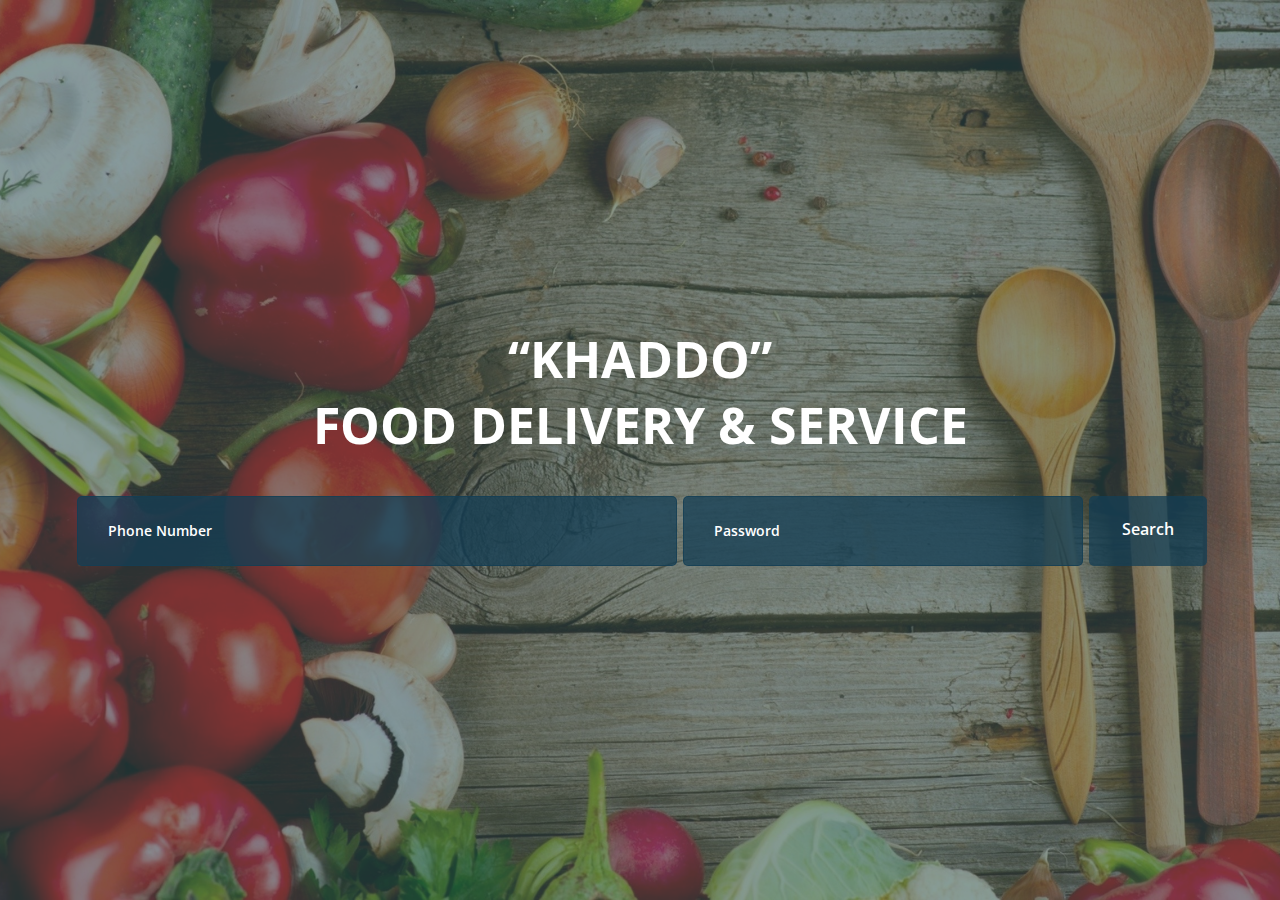
==== index.html @ 14dc31fe "first push for khaiam" ====
<!doctype html>
<html class="no-js" lang="zxx">
<head>
	<meta charset="utf-8">
	<meta http-equiv="x-ua-compatible" content="ie=edge">
	<title>KHAIAM || Food Delivery Html5 Template</title>
	<meta name="description" content="">
	<meta name="viewport" content="width=device-width, initial-scale=1">

	<!-- Favicons -->
	<link rel="shortcut icon" href="images/favicon.png">
	<link rel="apple-touch-icon" href="images/favicon.png">

	<!-- Stylesheets -->
	<link rel="stylesheet" href="css/bootstrap.min.css">
	<link rel="stylesheet" href="css/plugins.css">
	<link rel="stylesheet" href="style.css">

	<!-- Cusom css -->
 <link rel="stylesheet" href="css/custom.css">

 <!-- Modernizer js -->
 <script src="js/vendor/modernizr-3.5.0.min.js"></script>
</head>
<body>
	<!--[if lte IE 9]>
		<p class="browserupgrade">You are using an <strong>outdated</strong> browser. Please <a href="https://browsehappy.com/">upgrade your browser</a> to improve your experience and security.</p>
	<![endif]-->

	<!-- Add your site or application content here -->
	
	<!-- <div class="fakeloader"></div> -->

	<!-- Main wrapper -->
	<div class="wrapper" id="wrapper">
        <!-- Start Slider Area -->
        <div class="slider__area slider--one">
            <div class="slider__activation--1">
                <!-- Start Single Slide -->
                <div class="slide fullscreen bg-image--1">
                    <div class="container">
                        <div class="row">
                            <div class="col-lg-12 col-md-12 col-sm-12">
                                <div class="slider__content">
                                    <div class="slider__inner">
                                        <h2>“Khaddo”</h2>
                                        <h1>food delivery & service</h1>
                                        <div class="slider__input">
                                            <input type="text" placeholder="Phone Number">
                                            <input class="res__search" type="password" placeholder="Password">
                                            <div class="src__btn">
                                                <a href="menu-list.html">Search</a>
                                            </div>
                                        </div>
                                    </div>
                                </div>
                            </div>
                        </div>
                    </div>
                </div>
                <!-- End Single Slide -->
            </div>
        </div>
        <!-- End Slider Area -->

    </div><!-- //Main wrapper -->

    <!-- JS Files -->
    <script src="js/vendor/jquery-3.2.1.min.js"></script>
    <script src="js/popper.min.js"></script>
    <script src="js/bootstrap.min.js"></script>
    <script src="js/plugins.js"></script>
    <script src="js/active.js"></script>
    <script src="js/app.js"></script>
</body>
</html>
---- css/plugins.css ----
/*********************************************************************************

	Template Name: Template full name  
	Template URI: https://themeforest.net/user/
	Description: Template description
	Author: author name
	Author URI: author uri
	Version: 1.0

	Note: This is plugins css. All plugins css files import here.

**********************************************************************************/

@import url(plugins/font-awesome.min.css);
@import url(plugins/slick.min.css);
@import url(plugins/fakeloader.css);
@import url(plugins/pe-icon-7-stroke.css);
@import url(plugins/material-design-iconic-font.min.css);
@import url(plugins/animation.css);
@import url(plugins/jquery.yu2fvl.css);
@import url(plugins/owl.carousel.min.css);
@import url(plugins/owl.theme.default.min.css);
@import url(plugins/lightbox.css);
@import url(plugins/jquery-ui.min.css);
@import url(plugins/mainmenu.css);
---- style.css ----
/*********************************************************************************

	Template Name: Template full name  
	Template URI: https://themeforest.net/user/
	Description: Template description
	Author: author name
	Author URI: author uri
	Version: 1.0

	Note: This is style css.

**********************************************************************************/
/*==============================
	CSS INDEX
===============================

	Reset
	Typography
	Helper Class
	Section Title
	Button
	Header Area
	Navigation Area
	Banner Area
	Footer Area
	Slider Area
	Service Area
	Product Area
	Testimonial Area
	Blog Area
	About Area
	Pizza Area
	Counterup Area
	Feature Area
	Team Area
	Contact Area
	Breadcamp Area
	Menu Grid Area
	Pagination Area
	Menu List
	Blog Masonary
	About Us
	Accordion Area
	Sidebar Area
	Blog Grid
	Blog Details
	Cart
	Menu Details
	Login
	CartBox
	Checkbox
	Responsive


================================*/
/*=========================================
	font-family: 'Open Sans', sans-serif;
	
	font-family: 'Alegreya', serif;
=======================================*/
/*Font Family*/
@import url("https://fonts.googleapis.com/css?family=Open+Sans:300,300i,400,400i,600,600i,700,800");
@import url("https://fonts.googleapis.com/css?family=Alegreya:400,400i,500,500i,600,700i,700,900");
/*Basic styles*/
/*======= Reset =======*/
* {
  -webkit-box-sizing: border-box;
  -moz-box-sizing: border-box;
  box-sizing: border-box; }

article,
aside,
details,
figcaption,
figure,
footer,
header,
nav,
section,
summary {
  display: block; }

audio,
canvas,
video {
  display: inline-block; }

audio:not([controls]) {
  display: none;
  height: 0; }

[hidden] {
  display: none; }

html {
  font-size: 100%;
  overflow-y: scroll;
  -webkit-text-size-adjust: 100%;
  -ms-text-size-adjust: 100%; }

html,
button,
input,
select,
textarea {
  font-family: 'Open Sans', sans-serif; }

body {
  color: #141412;
  line-height: 1.5;
  margin: 0; }

a {
  color: #444444;
  text-decoration: none; }

a:focus {
  outline: thin dotted; }

a:active,
a:hover {
  color: #ac0404;
  outline: 0; }

a:hover {
  text-decoration: underline; }

h1,
h2,
h3,
h4,
h5,
h6 {
  clear: both;
  font-family: "Alegreya", serif;
  line-height: 1.3; }

h1 {
  font-size: 48px;
  margin: 33px 0; }

h2 {
  font-size: 30px;
  margin: 25px 0; }

h3 {
  font-size: 22px;
  margin: 22px 0; }

h4 {
  font-size: 20px;
  margin: 25px 0; }

h5 {
  font-size: 18px;
  margin: 30px 0; }

h6 {
  font-size: 16px;
  margin: 36px 0; }

address {
  font-style: italic;
  margin: 0 0 24px; }

abbr[title] {
  border-bottom: 1px dotted; }

b,
strong {
  font-weight: bold; }

dfn {
  font-style: italic; }

mark {
  background: #153e55c4;
  color: #000; }

p {
  margin: 0 0 24px; }

code,
kbd,
pre,
samp {
  font-family: 'Open Sans', sans-serif;
  font-size: 14px;
  -webkit-hyphens: none;
  -moz-hyphens: none;
  -ms-hyphens: none;
  hyphens: none; }

pre {
  background: #f5f5f5;
  color: #666;
  font-family: monospace;
  font-size: 14px;
  margin: 20px 0;
  overflow: auto;
  padding: 20px;
  white-space: pre;
  white-space: pre-wrap;
  word-wrap: break-word; }

blockquote,
q {
  -webkit-hyphens: none;
  -moz-hyphens: none;
  -ms-hyphens: none;
  hyphens: none;
  quotes: none; }

blockquote:before,
blockquote:after,
q:before,
q:after {
  content: "";
  content: none; }

blockquote {
  font-size: 18px;
  font-style: italic;
  font-weight: 300;
  margin: 24px 40px; }

blockquote blockquote {
  margin-right: 0; }

blockquote cite,
blockquote small {
  font-size: 14px;
  font-weight: normal;
  text-transform: uppercase; }

blockquote em,
blockquote i {
  font-style: normal;
  font-weight: 300; }

blockquote strong,
blockquote b {
  font-weight: 400; }

small {
  font-size: smaller; }

sub,
sup {
  font-size: 75%;
  line-height: 0;
  position: relative;
  vertical-align: baseline; }

sup {
  top: -0.5em; }

sub {
  bottom: -0.25em; }

dl {
  margin: 0 20px; }

dt {
  font-weight: bold; }

dd {
  margin: 0 0 20px; }

ul {
  list-style: none;
  padding: 0; }

nav ul,
nav ol {
  list-style: none;
  list-style-image: none; }

li > ul,
li > ol {
  margin: 0; }

img {
  -ms-interpolation-mode: bicubic;
  border: 0;
  vertical-align: middle; }

svg:not(:root) {
  overflow: hidden; }

figure {
  margin: 0; }

form {
  margin: 0; }

fieldset {
  border: 1px solid #c0c0c0;
  margin: 0 2px;
  min-width: inherit;
  padding: 0.35em 0.625em 0.75em; }

legend {
  border: 0;
  padding: 0;
  white-space: normal; }

button,
input,
select,
textarea {
  font-size: 100%;
  margin: 0;
  max-width: 100%;
  vertical-align: baseline; }

button,
input {
  line-height: normal; }

button,
html input[type="button"],
input[type="reset"],
input[type="submit"] {
  -webkit-appearance: button;
  cursor: pointer; }

button[disabled],
input[disabled] {
  cursor: default; }

input[type="checkbox"],
input[type="radio"] {
  padding: 0; }

input[type="search"] {
  -webkit-appearance: textfield;
  padding-right: 2px;
  /* Don't cut off the webkit search cancel button */
  width: 270px; }

input[type="search"]::-webkit-search-decoration {
  -webkit-appearance: none; }

button::-moz-focus-inner,
input::-moz-focus-inner {
  border: 0;
  padding: 0; }

textarea {
  overflow: auto;
  vertical-align: top; }

table {
  border-bottom: 1px solid #ededed;
  border-collapse: collapse;
  border-spacing: 0;
  font-size: 14px;
  line-height: 2;
  margin: 0 0 20px;
  width: 100%; }

caption,
th,
td {
  font-weight: normal;
  text-align: left; }

caption {
  font-size: 16px;
  margin: 20px 0; }

th {
  font-weight: bold;
  text-transform: uppercase; }

td {
  border-top: 1px solid #ededed;
  padding: 6px 10px 6px 0; }

del {
  color: #333; }

ins {
  background: #fff9c0;
  text-decoration: none; }

hr {
  background-size: 4px 4px;
  border: 0;
  height: 1px;
  margin: 0 0 24px; }

*::-moz-selection {
  background: #153e55c4;
  color: #fff;
  text-shadow: none; }

::-moz-selection {
  background: #153e55c4;
  color: #fff;
  text-shadow: none; }

::selection {
  background: #153e55c4;
  color: #fff;
  text-shadow: none; }

/*======= Typography =======*/
html {
  overflow-x: hidden; }

body {
  overflow-x: hidden;
  font-size: 14px;
  line-height: 24px;
  -webkit-font-smoothing: antialiased;
  -moz-osx-font-smoothing: grayscale;
  font-family: "Open Sans", sans-serif;
  color: #959595;
  font-weight: 400; }

::-webkit-input-placeholder {
  color: #959595; }

:-moz-placeholder {
  color: #959595;
  opacity: 1; }

:-ms-input-placeholder {
  color: #959595;
  opacity: 1; }

h1, h2, h3, h4, h5, h6, .h1, .h2, .h3, .h4, .h5, .h6, address, p, pre, blockquote, dl, dd, menu, ol, ul, table, caption, hr {
  margin: 0; }

h1, h2, h3, h4, h5, h6, .h1, .h2, .h3, .h4, .h5, .h6 {
  font-family: "Alegreya", serif;
  line-height: 1.3; }

p {
  font-family: "Open Sans", sans-serif;
  font-size: 16px;
  line-height: 24px; }

h1,
.h1 {
  font-size: 48px; }

h2,
.h2 {
  font-size: 30px; }

h3,
.h3 {
  font-size: 22px; }

h4,
.h4 {
  font-size: 20px; }

h5,
.h5 {
  font-size: 18px; }

h6,
.h6 {
  font-size: 16px; }

@media only screen and (min-width: 768px) and (max-width: 991px) {
  h1,
  .h1 {
    font-size: 36px; }

  h2,
  .h2 {
    font-size: 26px; }

  h3,
  .h3 {
    font-size: 20px; } }
@media only screen and (max-width: 767px) {
  h1,
  .h1 {
    font-size: 32px; }

  h2,
  .h2 {
    font-size: 24px; }

  h3,
  .h3 {
    font-size: 18px; } }
h1, .h1, h2, .h2 {
  font-weight: 700; }

h3, .h3, h4, .h4 {
  font-weight: 600; }

h5, .h5, h6, .h6 {
  font-weight: 500; }

a {
  -webkit-transition: all 0.3s ease-in-out 0s;
  -moz-transition: all 0.3s ease-in-out 0s;
  -ms-transition: all 0.3s ease-in-out 0s;
  -o-transition: all 0.3s ease-in-out 0s;
  transition: all 0.3s ease-in-out 0s; }

a:hover,
a:focus,
a:active {
  text-decoration: none;
  outline: none;
  color: #153e55c4; }

/*======= Helper Class =======*/
.hidden {
  display: none; }

.poss--relative {
  position: relative; }

.visuallyhidden {
  border: 0;
  clip: rect(0 0 0 0);
  height: 1px;
  margin: -1px;
  overflow: hidden;
  padding: 0;
  position: absolute;
  width: 1px; }

.visuallyhidden.focusable:active,
.visuallyhidden.focusable:focus {
  clip: auto;
  height: auto;
  margin: 0;
  overflow: visible;
  position: static;
  width: auto; }

.invisible {
  visibility: hidden; }

.clearfix:before,
.clearfix:after {
  content: " ";
  /* 1 */
  display: table;
  /* 2 */ }

.clearfix:after {
  clear: both; }

a#scrollUp {
  background: #ffffff;
  color: #303030;
  bottom: 40px;
  right: 40px;
  border-radius: 100px;
  height: 45px;
  width: 45px;
  font-size: 25px;
  text-align: center;
  padding: 9px 0;
  box-shadow: 0 0 15px 0px rgba(50, 50, 50, 0.2); }
  a#scrollUp:hover {
    background: #153e55c4;
    color: #fff; }

.color--theme {
  color: #153e55c4; }

.color--light {
  color: #999999; }

.color--dark {
  color: #333333; }

.color--black {
  color: #000000; }

.color--white {
  color: #ffffff; }

.bg--theme {
  background: #20202034; }

.bg--light {
  background: #999999; }

.bg--dark {
  background: #333333; }

.bg--black {
  background: #000000; }

.bg--white {
  background: #ffffff; }

.bg__cat--1 {
  background: #222222; }

.bg__cat--2 {
  background: #212121; }

.bg__cat--3 {
  background: #f9f9f9; }

.bg__cat--4 {
  background: #fafafa; }

.bg__cat--5 {
  background: #ffcb01; }

.bg__cat--6 {
  background: #282c35; }

.bg__cat--7 {
  background: #ededed; }

.bg-image--1 {
  background-image: url(images/bg/1.jpg);
  background-repeat: no-repeat;
  background-size: cover;
  background-position: center center; 
  box-shadow:inset 0 0 0 2000px rgba(51, 85, 85, 0.59);
}

.bg-image--2 {
  background-image: url(images/bg/2.jpg);
  background-repeat: no-repeat;
  background-size: cover;
  background-position: center center; }

.bg-image--3 {
  background-image: url(images/bg/3.jpg);
  background-repeat: no-repeat;
  background-size: cover;
  background-position: center center; }

.bg-image--4 {
  background-image: url(images/bg/4.jpg);
  background-repeat: no-repeat;
  background-size: cover;
  background-position: center center; }

.bg-image--5 {
  background-image: url(images/bg/5.jpg);
  background-repeat: no-repeat;
  background-size: cover;
  background-position: center center; }

.bg-image--6 {
  background-image: url(images/bg/6.jpg);
  background-repeat: no-repeat;
  background-size: cover;
  background-position: center center; }

.bg-image--7 {
  background-image: url(images/bg/7.jpg);
  background-repeat: no-repeat;
  background-size: cover;
  background-position: center center; }

.bg-image--8 {
  background-image: url(images/bg/8.jpg);
  background-repeat: no-repeat;
  background-size: cover;
  background-position: center center; }

.bg-image--9 {
  background-image: url(images/bg/9.jpg);
  background-repeat: no-repeat;
  background-size: cover;
  background-position: center center; }

.bg-image--10 {
  background-image: url(images/bg/10.jpg);
  background-repeat: no-repeat;
  background-size: cover;
  background-position: center center; }

.bg-image--11 {
  background-image: url(images/bg/11.jpg);
  background-repeat: no-repeat;
  background-size: cover;
  background-position: center center; }

.bg-image--12 {
  background-image: url(images/bg/12.jpg);
  background-repeat: no-repeat;
  background-size: cover;
  background-position: center center; }

.bg-image--13 {
  background-image: url(images/bg/13.jpg);
  background-repeat: no-repeat;
  background-size: cover;
  background-position: center center; }

.bg-image--14 {
  background-image: url(images/bg/14.jpg);
  background-repeat: no-repeat;
  background-size: cover;
  background-position: center center; }

.bg-image--15 {
  background-image: url(images/bg/15.jpg);
  background-repeat: no-repeat;
  background-size: cover;
  background-position: center center; }

.bg-image--16 {
  background-image: url(images/bg/16.jpg);
  background-repeat: no-repeat;
  background-size: cover;
  background-position: center center; }

.bg-image--17 {
  background-image: url(images/bg/17.jpg);
  background-repeat: no-repeat;
  background-size: cover;
  background-position: center center; }

.bg-image--18 {
  background-image: url(images/bg/18.jpg);
  background-repeat: no-repeat;
  background-size: cover;
  background-position: center center; }

.bg-image--19 {
  background-image: url(images/bg/19.jpg);
  background-repeat: no-repeat;
  background-size: cover;
  background-position: center center; }

.bg-image--20 {
  background-image: url(images/bg/20.jpg);
  background-repeat: no-repeat;
  background-size: cover;
  background-position: center center; }

.bg-image--21 {
  background-image: url(images/bg/21.jpg);
  background-repeat: no-repeat;
  background-size: cover;
  background-position: center center; }

.bg-image--22 {
  background-image: url(images/bg/22.jpg);
  background-repeat: no-repeat;
  background-size: cover;
  background-position: center center; }

.bg-image--23 {
  background-image: url(images/bg/23.jpg);
  background-repeat: no-repeat;
  background-size: cover;
  background-position: center center; }

.bg-image--24 {
  background-image: url(images/bg/24.jpg);
  background-repeat: no-repeat;
  background-size: cover;
  background-position: center center; }

.bg-image--25 {
  background-image: url(images/bg/25.jpg);
  background-repeat: no-repeat;
  background-size: cover;
  background-position: center center; }

.bg-image--26 {
  background-image: url(images/bg/26.jpg);
  background-repeat: no-repeat;
  background-size: cover;
  background-position: center center; }

.bg-image--27 {
  background-image: url(images/bg/27.jpg);
  background-repeat: no-repeat;
  background-size: cover;
  background-position: center center; }

.bg-image--28 {
  background-image: url(images/bg/28.jpg);
  background-repeat: no-repeat;
  background-size: cover;
  background-position: center center; }

.bg-image--29 {
  background-image: url(images/bg/29.jpg);
  background-repeat: no-repeat;
  background-size: cover;
  background-position: center center; }

.bg-image--30 {
  background-image: url(images/bg/30.jpg);
  background-repeat: no-repeat;
  background-size: cover;
  background-position: center center; }

/*Separator*/
/*Margin*/
.mt--30 {
  margin-top: 30px; }

.mt--40 {
  margin-top: 40px; }

.mt--50 {
  margin-top: 50px; }

.mt--60 {
  margin-top: 60px; }

.mt--70 {
  margin-top: 70px; }

.mt--80 {
  margin-top: 80px; }

.mt--90 {
  margin-top: 90px; }

.mt--100 {
  margin-top: 100px; }

/*Padding Ptb*/
.ptb--50 {
  padding: 50px 0; }

.ptb--60 {
  padding: 60px 0; }

.ptb--70 {
  padding: 70px 0; }

.ptb--80 {
  padding: 80px 0; }

.ptb--90 {
  padding: 90px 0; }

.ptb--100 {
  padding: 100px 0; }

.ptb--110 {
  padding: 110px 0; }

.ptb--120 {
  padding: 120px 0; }

.ptb--130 {
  padding: 130px 0; }

.ptb--140 {
  padding: 140px 0; }

.ptb--150 {
  padding: 150px 0; }

.ptb--160 {
  padding: 160px 0; }

.ptb--170 {
  padding: 170px 0; }

/*Padding Pb*/
.pb--50 {
  padding-bottom: 50px; }

.pb--60 {
  padding-bottom: 60px; }

.pb--70 {
  padding-bottom: 70px; }

.pb--80 {
  padding-bottom: 80px; }

.pb--90 {
  padding-bottom: 90px; }

.pb--100 {
  padding-bottom: 100px; }

.pb--110 {
  padding-bottom: 110px; }

.pb--120 {
  padding-bottom: 120px; }

.pb--130 {
  padding-bottom: 130px; }

/*Padding P7*/
.pt--50 {
  padding-top: 50px; }

.pt--60 {
  padding-top: 60px; }

.pt--70 {
  padding-top: 70px; }

.pt--80 {
  padding-top: 80px; }

.pt--90 {
  padding-top: 90px; }

.pt--100 {
  padding-top: 100px; }

.pt--110 {
  padding-top: 110px; }

.pt--120 {
  padding-top: 120px; }

.pt--130 {
  padding-top: 130px; }

.pt--140 {
  padding-top: 140px; }

.pt--150 {
  padding-top: 150px; }

.pt--160 {
  padding-top: 160px; }

.pt--170 {
  padding-top: 170px; }

.pt--180 {
  padding-top: 180px; }

.pt--190 {
  padding-top: 190px; }

.pt--200 {
  padding-top: 200px; }

.pt--210 {
  padding-top: 210px; }

.pt--220 {
  padding-top: 220px; }

.pt--230 {
  padding-top: 230px; }

.pt--240 {
  padding-top: 240px; }

.pt--250 {
  padding-top: 250px; }

.pt--260 {
  padding-top: 260px; }

.pt--270 {
  padding-top: 270px; }

.pt--280 {
  padding-top: 280px; }

.pt--290 {
  padding-top: 290px; }

.pt--300 {
  padding-top: 300px; }

.pt--310 {
  padding-top: 310px; }

.pt--320 {
  padding-top: 320px; }

.pt--330 {
  padding-top: 330px; }

.pt--340 {
  padding-top: 340px; }

.pt--350 {
  padding-top: 350px; }

.pt--360 {
  padding-top: 360px; }

.pt--370 {
  padding-top: 370px; }

.pt--380 {
  padding-top: 380px; }

.pt--390 {
  padding-top: 390px; }

.pt--400 {
  padding-top: 400px; }

.pt--410 {
  padding-top: 410px; }

.pt--420 {
  padding-top: 420px; }

.pt--430 {
  padding-top: 430px; }

.pt--440 {
  padding-top: 440px; }

.pt--450 {
  padding-top: 450px; }

.pt--460 {
  padding-top: 460px; }

.pt--470 {
  padding-top: 470px; }

.pt--480 {
  padding-top: 480px; }

.pt--490 {
  padding-top: 490px; }

.pt--500 {
  padding-top: 500px; }

.pt--510 {
  padding-top: 510px; }

.pt--520 {
  padding-top: 520px; }

.pt--530 {
  padding-top: 530px; }

.pt--540 {
  padding-top: 540px; }

.pt--550 {
  padding-top: 550px; }

.pt--560 {
  padding-top: 560px; }

.pt--570 {
  padding-top: 570px; }

.pt--580 {
  padding-top: 580px; }

.pt--590 {
  padding-top: 590px; }

.pt--600 {
  padding-top: 600px; }

.pt--610 {
  padding-top: 610px; }

.pt--620 {
  padding-top: 620px; }

.pt--630 {
  padding-top: 630px; }

.pt--640 {
  padding-top: 640px; }

.pt--650 {
  padding-top: 650px; }

.pt--660 {
  padding-top: 660px; }

.pt--670 {
  padding-top: 670px; }

.pt--680 {
  padding-top: 680px; }

.pt--690 {
  padding-top: 690px; }

.pt--700 {
  padding-top: 700px; }

.pt--710 {
  padding-top: 710px; }

.pt--720 {
  padding-top: 720px; }

.pt--730 {
  padding-top: 730px; }

.pt--740 {
  padding-top: 740px; }

.pt--750 {
  padding-top: 750px; }

.pt--760 {
  padding-top: 760px; }

.pt--770 {
  padding-top: 770px; }

.pt--780 {
  padding-top: 780px; }

.pt--790 {
  padding-top: 790px; }

.pt--800 {
  padding-top: 800px; }

.pt--810 {
  padding-top: 810px; }

.pt--820 {
  padding-top: 820px; }

.pt--830 {
  padding-top: 830px; }

.pt--840 {
  padding-top: 840px; }

.pt--850 {
  padding-top: 850px; }

.pt--860 {
  padding-top: 860px; }

.pt--870 {
  padding-top: 870px; }

.pt--880 {
  padding-top: 880px; }

.pt--890 {
  padding-top: 890px; }

.pt--900 {
  padding-top: 900px; }

.pt--910 {
  padding-top: 910px; }

.pt--920 {
  padding-top: 920px; }

.pt--930 {
  padding-top: 930px; }

.pt--940 {
  padding-top: 940px; }

.pt--950 {
  padding-top: 950px; }

.pt--960 {
  padding-top: 960px; }

.pt--970 {
  padding-top: 970px; }

.pt--980 {
  padding-top: 980px; }

.pt--990 {
  padding-top: 990px; }

.pt--1000 {
  padding-top: 1000px; }

/*Margin Bottom*/
.mb--50 {
  margin-bottom: 50px; }

.mb--60 {
  margin-bottom: 60px; }

.mb--70 {
  margin-bottom: 70px; }

.mb--80 {
  margin-bottom: 80px; }

.mb--90 {
  margin-bottom: 90px; }

.mb--100 {
  margin-bottom: 100px; }

/*Margin Bottom*/
.mt--50 {
  margin-top: 50px; }

.mt--60 {
  margin-top: 60px; }

.mt--70 {
  margin-top: 70px; }

.mt--80 {
  margin-top: 80px; }

.mt--90 {
  margin-top: 90px; }

.mt--100 {
  margin-top: 100px; }

.mt--110 {
  margin-top: 110px; }

.mt--120 {
  margin-top: 120px; }

.mt--130 {
  margin-top: 130px; }

.plr--250px {
  padding: 0 250px 0 250px; }

.ptb--250px {
  padding: 260px 0; }

.fw--900 {
  font-weight: 900; }

.fw--700 {
  font-weight: 700; }

.fw--600 {
  font-weight: 600; }

.fw--500 {
  font-weight: 500; }

.fw--400 {
  font-weight: 400; }

.fw--300 {
  font-weight: 300; }

.text--italic {
  font-style: italic; }

.text--normal {
  font-style: normal; }

.text--underline {
  font-style: underline; }

.body--font {
  font-family: "Open Sans", sans-serif; }

.heading--font {
  font-family: "Alegreya", serif; }

.fullscreen {
  min-height: 100vh;
  width: 100%; }

.w--100 {
  width: 100%; }

.w--75 {
  width: 75%; }

.w--50 {
  width: 50%; }

.w--33 {
  width: 33.33%; }

.w--25 {
  width: 25%; }

.w--10 {
  width: 10%; }

.h--100 {
  height: 100%; }

.h--75 {
  height: 75%; }

.h--50 {
  height: 50%; }

.h--25 {
  height: 25%; }

.h--33 {
  height: 33.33%; }

.h--10 {
  height: 10%; }

/* Section padding */
.section-padding--xlg {
  padding: 200px 0; }

.section-padding--lg {
  padding: 130px 0; }

.section-pt--lg {
  padding-top: 130px; }

.section-padding--md {
  padding: 120px 0; }

.section-padding--sm {
  padding: 100px 0; }

.section-padding--xs {
  padding: 80px 0; }

@media only screen and (min-width: 768px) and (max-width: 991px) {
  .section-padding--xlg {
    padding: 120px 0; }

  .section-padding--lg {
    padding: 100px 0; }

  .section-padding--md {
    padding: 85px 0; }

  .section-padding--sm {
    padding: 70px 0; }

  .section-padding--xs {
    padding: 60px 0; }

  .md--mt--40 {
    margin-top: 40px; } }
@media only screen and (max-width: 767px) {
  .section-padding--xlg {
    padding: 90px 0; }

  .section-padding--lg {
    padding: 70px 0; }

  .section-padding--md {
    padding: 60px 0; }

  .section-padding--sm {
    padding: 50px 0; }

  .section-padding--xs {
    padding: 50px 0; }

  .sm--mt--40 {
    margin-top: 40px; } }
@media only screen and (max-width: 575px) {
  .xs--mt--40 {
    margin-top: 40px; } }
/* Overlay styles */
[data-overlay], [data-black-overlay] {
  position: relative; }

[data-overlay] > div, [data-overlay] > *, [data-black-overlay] > div, [data-black-overlay] > * {
  position: relative;
  z-index: 2; }

[data-overlay]:before, [data-black-overlay]:before {
  content: "";
  position: absolute;
  left: 0;
  top: 0;
  height: 100%;
  width: 100%;
  z-index: 1; }

[data-overlay]:before {
  background-color: #153e55c4; }

[data-black-overlay]:before {
  background-color: #000000; }

[data-overlay="1"]:before, [data-black-overlay="1"]:before {
  opacity: 0.1; }

[data-overlay="2"]:before, [data-black-overlay="2"]:before {
  opacity: 0.2; }

[data-overlay="3"]:before, [data-black-overlay="3"]:before {
  opacity: 0.3; }

[data-overlay="4"]:before, [data-black-overlay="4"]:before {
  opacity: 0.4; }

[data-overlay="5"]:before, [data-black-overlay="5"]:before {
  opacity: 0.5; }

[data-overlay="6"]:before, [data-black-overlay="6"]:before {
  opacity: 0.6; }

[data-overlay="7"]:before, [data-black-overlay="7"]:before {
  opacity: 0.7; }

[data-overlay="8"]:before, [data-black-overlay="8"]:before {
  opacity: 0.8; }

[data-overlay="9"]:before, [data-black-overlay="9"]:before {
  opacity: 0.9; }

[data-overlay="10"]:before, [data-black-overlay="10"]:before {
  opacity: 1; }

/*Elements*/
/*======= Section Title =======*/
.box__layout {
  margin-left: 375px;
  margin-right: 375px; }

.section__title {
  padding-top: 17px;
  position: relative; }
  .section__title.title__style--2 {
    padding-bottom: 18px;
    padding-top: 0;
    position: relative;
    padding-bottom: 18px;
    padding-top: 24px;
    position: relative; }
    .section__title.title__style--2::after {
      background-image: url("images/icon/shape/4.png");
      background-repeat: no-repeat;
      bottom: 0;
      content: "";
      height: 7px;
      left: 50%;
      position: absolute;
      top: auto;
      transform: translateX(-50%);
      width: 200px; }
    .section__title.title__style--2 .title__line {
      padding-top: 0px;
      margin-top: 0; }
    .section__title.title__style--2 p {
      margin-top: 17px; }
  .section__title.service__align--left {
    text-align: left; }
  .section__title.service__align--center {
    text-align: center; }
  .section__title.service__align--right {
    text-align: right; }
  .section__title::before {
    background-image: url("images/icon/shape/1.png");
    background-repeat: no-repeat;
    content: "";
    height: 14px;
    left: 0;
    position: absolute;
    top: 0;
    width: 45px; }
  .section__title.service__align--center::before {
    left: 50%;
    transform: translateX(-50%); }
  .section__title.service__align--right::before {
    left: auto;
    right: 0; }
  .section__title.section__bg__black .title__line {
    color: #ffffff; }
  .section__title.section__bg__black p {
    color: #ffffff; }
  .section__title.section__bg__black::before {
    background-image: url("images/icon/shape/5.png"); }
  .section__title p {
    color: #444444;
    font-size: 16px; }
  .section__title .title__line {
    color: #444444;
    font-size: 50px;
    font-weight: 400;
    line-height: 42px;
    margin-top: 10px; }

@media only screen and (max-width: 767px) {
  .section__title .title__line {
    font-size: 34px;
    line-height: 30px; } }
@media only screen and (max-width: 575px) {
  .section__title .title__line {
    font-size: 28px; } }
/*======= Button Style =======*/
.food__btn.white--btn {
  background: #fff none repeat scroll 0 0;
  color: #444444; }

.food__btn {
  background: #153e55c4 none repeat scroll 0 0;
  border-radius: 5px;
  color: #fff;
  display: inline-block;
  font-family: "Alegreya", serif;
  font-size: 18px;
  height: 45px;
  line-height: 45px;
  padding: 0 22px;
  text-transform: capitalize;
  position: relative;
  transform: translateZ(0px);
  transition-duration: 0.5s; }
  .food__btn.white--btn {
    background: #fff none repeat scroll 0 0;
    color: #444444; }
    .food__btn.white--btn:hover {
      color: #fff; }
  .food__btn.black--button {
    background: #262626 none repeat scroll 0 0;
    color: #fff !important; }
  .food__btn::before {
    background: #222222 none repeat scroll 0 0;
    bottom: 0;
    content: "";
    left: 0;
    position: absolute;
    right: 0;
    top: 0;
    transform: scaleX(0);
    transform-origin: 0 50% 0;
    transition-duration: 0.5s;
    transition-timing-function: ease-out;
    z-index: -1;
    border-radius: 5px; }
  .food__btn.theme--hover::before {
    background: #153e55c4 none repeat scroll 0 0; }

.food__btn.grey--btn {
  background: #f2f2f2 none repeat scroll 0 0;
  color: #444444;
  font-size: 16px;
  font-weight: 700; }

.food__btn.grey--btn.mid-height {
  height: 36px;
  line-height: 36px;
  padding: 0 24px; }

.food__btn.grey--btn:hover {
  color: #fff; }

.food__btn:active::before,
.food__btn:focus::before,
.food__btn:hover::before {
  transform: scaleX(1);
  transition-timing-function: cubic-bezier(0.52, 1.64, 0.37, 0.66); }

.food__btn:active,
.food__btn:focus,
.food__btn:hover {
  color: #fff; }

.food__btn.btn--green {
  background: #60ba62; }

.fd-btn.food__btn {
  border: 0 none;
  font-family: "Open Sans", sans-serif;
  font-size: 14px; }

.pizza:hover .food__btn.theme--hover::before {
  background: #153e55c4 none repeat scroll 0 0; }

.pizza:active .food__btn.theme--hover::before,
.pizza:focus .food__btn.theme--hover::before,
.pizza:hover .food__btn.theme--hover::before {
  transform: scaleX(1);
  transition-timing-function: cubic-bezier(0.52, 1.64, 0.37, 0.66); }

.pizza:active .food__btn.theme--hover,
.pizza:focus .food__btn.theme--hover,
.pizza:hover .food__btn.theme--hover {
  color: #fff; }

.slider__btn .food__btn {
  background: #153e55c4 none repeat scroll 0 0;
  font-size: 26px;
  font-weight: 700;
  height: 50px;
  line-height: 46px;
  padding: 0 36px; }

.food__btn.btn__hover--theme::before {
  background: #153e55c4 none repeat scroll 0 0; }

.food__btn.btn--transparent:hover {
  color: #fff; }

.subscribe--3 .food__btn {
  background: #153e55c4 none repeat scroll 0 0; }

.subscribe--3 .food__btn::before {
  background: #222222 none repeat scroll 0 0; }

.grid__show__btn .food__btn {
  border-radius: 0;
  font-family: "Open Sans", sans-serif;
  font-size: 14px;
  height: 35px;
  letter-spacing: 2px;
  line-height: 35px;
  padding: 0 17px;
  position: relative; }

.grid__show__btn .food__btn::before {
  border-radius: 0; }

.video-play-button, a.video-play-button, button.video-play-button {
  display: inline-block;
  height: 55px;
  width: 55px;
  background: #fff;
  line-height: 55px;
  text-align: center;
  position: relative;
  -webkit-border-radius: 100%;
  -moz-border-radius: 100%;
  -ms-border-radius: 100%;
  -o-border-radius: 100%;
  border-radius: 100%;
  -webkit-transition: all 0.3s ease-in-out 0s;
  -moz-transition: all 0.3s ease-in-out 0s;
  -ms-transition: all 0.3s ease-in-out 0s;
  -o-transition: all 0.3s ease-in-out 0s;
  transition: all 0.3s ease-in-out 0s; }
  .video-play-button img, a.video-play-button img, button.video-play-button img {
    padding-left: 5px;
    position: relative; }
  .video-play-button:before, .video-play-button:after, a.video-play-button:before, a.video-play-button:after, button.video-play-button:before, button.video-play-button:after {
    content: "";
    position: absolute;
    left: 0;
    top: 0;
    height: 100%;
    width: 100%;
    background: transparent;
    border: 1px solid #ffffff;
    z-index: -1;
    -webkit-border-radius: 100%;
    -moz-border-radius: 100%;
    -ms-border-radius: 100%;
    -o-border-radius: 100%;
    border-radius: 100%;
    opacity: 0; }
  .video-play-button:before, a.video-play-button:before, button.video-play-button:before {
    z-index: 2;
    -webkit-animation: playbutton-effect 1s ease-in-out infinite;
    -moz-animation: playbutton-effect 1s ease-in-out infinite;
    -ms-animation: playbutton-effect 1s ease-in-out infinite;
    -o-animation: playbutton-effect 1s ease-in-out infinite;
    animation: playbutton-effect 1s ease-in-out infinite; }
  .video-play-button:after, a.video-play-button:after, button.video-play-button:after {
    z-index: 2;
    -webkit-animation: playbutton-effect 1s ease-in-out infinite;
    -moz-animation: playbutton-effect 1s ease-in-out infinite;
    -ms-animation: playbutton-effect 1s ease-in-out infinite;
    -o-animation: playbutton-effect 1s ease-in-out infinite;
    animation: playbutton-effect 1s ease-in-out infinite;
    -webkit-animation-delay: 0.2s;
    -o-animation-delay: 0.2s;
    animation-delay: 0.2s; }
  .video-play-button:hover, a.video-play-button:hover, button.video-play-button:hover {
    -webkit-transform: scale(1.1);
    -moz-transform: scale(1.1);
    -ms-transform: scale(1.1);
    -o-transform: scale(1.1);
    transform: scale(1.1); }

@-webkit-keyframes playbutton-effect {
  from {
    opacity: 1;
    -webkit-transform: scale(0.95);
    -moz-transform: scale(0.95);
    -ms-transform: scale(0.95);
    -o-transform: scale(0.95);
    transform: scale(0.95); }
  to {
    opacity: 0;
    -webkit-transform: scale(2.3);
    -moz-transform: scale(2.3);
    -ms-transform: scale(2.3);
    -o-transform: scale(2.3);
    transform: scale(2.3); } }
@-o-keyframes playbutton-effect {
  from {
    opacity: 1;
    -webkit-transform: scale(0.95);
    -moz-transform: scale(0.95);
    -ms-transform: scale(0.95);
    -o-transform: scale(0.95);
    transform: scale(0.95); }
  to {
    opacity: 0;
    -webkit-transform: scale(2.3);
    -moz-transform: scale(2.3);
    -ms-transform: scale(2.3);
    -o-transform: scale(2.3);
    transform: scale(2.3); } }
@-moz-keyframes playbutton-effect {
  from {
    opacity: 1;
    -webkit-transform: scale(0.95);
    -moz-transform: scale(0.95);
    -ms-transform: scale(0.95);
    -o-transform: scale(0.95);
    transform: scale(0.95); }
  to {
    opacity: 0;
    -webkit-transform: scale(2.3);
    -moz-transform: scale(2.3);
    -ms-transform: scale(2.3);
    -o-transform: scale(2.3);
    transform: scale(2.3); } }
@keyframes playbutton-effect {
  from {
    opacity: 1;
    -webkit-transform: scale(0.95);
    -moz-transform: scale(0.95);
    -ms-transform: scale(0.95);
    -o-transform: scale(0.95);
    transform: scale(0.95); }
  to {
    opacity: 0;
    -webkit-transform: scale(2.3);
    -moz-transform: scale(2.3);
    -ms-transform: scale(2.3);
    -o-transform: scale(2.3);
    transform: scale(2.3); } }
.video a.video-play-button {
  margin-bottom: 40px; }
.video h2 {
  color: #ffffff;
  font-size: 46px; }
.video h4 {
  color: #ffffff;
  font-size: 30px;
  line-height: 40px;
  letter-spacing: 0.5px;
  margin-bottom: 0; }

.yu2fvl {
  z-index: 9999;
  top: 0; }

.yu2fvl-iframe {
  display: block;
  height: 100%;
  width: 100%;
  border: 0; }

.yu2fvl-overlay {
  z-index: 9998;
  background: #000;
  opacity: 0.8; }

.yu2fvl-close {
  position: absolute;
  top: 1px;
  left: 100%;
  display: inline-block;
  height: 35px;
  width: 35px;
  line-height: 35px;
  text-align: center;
  background: #f10 !important;
  background-color: #f10 !important;
  color: #ffffff;
  border: 0;
  background: none;
  cursor: pointer; }

@media only screen and (min-width: 768px) and (max-width: 991px) {
  .yu2fvl-close {
    left: auto;
    right: 0;
    top: auto;
    bottom: 100%; } }
@media only screen and (max-width: 767px) {
  .yu2fvl-close {
    left: auto;
    right: 0;
    top: auto;
    bottom: 100%; }

  .video h2 {
    color: #ffffff;
    font-size: 32px; }
  .video h4 {
    font-size: 22px;
    line-height: 32px; } }
/*Blocks*/
/*======= Header Styles =======*/
.htc__header {
  position: relative;
  z-index: 99; }

.mainmenu__wrap .logo a {
  height: 100px;
  -webkit-box-align: center;
  -ms-flex-align: center;
  -webkit-align-items: center;
  -moz-align-items: center;
  align-items: center;
  display: -webkit-box;
  display: -webkit-flex;
  display: -moz-flex;
  display: -ms-flexbox;
  display: flex; }

.log__in a,
.shopping__cart a {
  -webkit-box-align: center;
  -ms-flex-align: center;
  -webkit-align-items: center;
  -moz-align-items: center;
  align-items: center;
  display: -webkit-box;
  display: -webkit-flex;
  display: -moz-flex;
  display: -ms-flexbox;
  display: flex;
  height: 100px; }

.header__right .log__in a i {
  color: #666666;
  font-size: 20px; }
.header__right .shopping__cart {
  margin-left: 13px;
  padding-left: 13px;
  padding-right: 12px;
  position: relative; }
  .header__right .shopping__cart::before {
    background: #153e55c4;
    content: "";
    height: 12px;
    left: 0;
    position: absolute;
    top: 45%;
    width: 1px; }
  .header__right .shopping__cart a i {
    color: #666666;
    font-size: 20px; }
  .header__right .shopping__cart .shop__qun {
    background: #153e55c4 none repeat scroll 0 0;
    border-radius: 100%;
    color: #fff;
    height: 22px;
    line-height: 19.5px;
    position: absolute;
    right: 2px;
    text-align: center;
    top: 23%;
    width: 22px; }
    .header__right .shopping__cart .shop__qun span {
      font-size: 12px;
      font-weight: 700; }

.sticky__header.is-sticky {
  animation: 0.4s ease-in-out 0s normal both 1 running fadeInDown;
  box-shadow: 0 2px 3px rgba(0, 0, 0, 0.2);
  left: 0;
  position: fixed;
  top: 0;
  transition: box-shadow 0.5s ease-in-out 0s;
  width: 100%;
  z-index: 998;
  background: #fff; }

@media only screen and (min-width: 768px) and (max-width: 991px) {
  .header__right {
    position: relative;
    z-index: 2;
    left: 56px; }

  .logo {
    position: relative;
    z-index: 99; } }
@media only screen and (max-width: 767px) {
  .header__right {
    left: 114px;
    position: relative;
    z-index: 2; }

  .logo {
    position: relative;
    z-index: 99; } }
@media only screen and (max-width: 575px) {
  .header__right {
    position: relative;
    z-index: 2;
    left: 56px; }

  .logo {
    position: relative;
    z-index: 99; } }
/*======= Navigation Styles =======*/
nav.main__menu__nav {
  display: -webkit-box;
  display: -webkit-flex;
  display: -moz-flex;
  display: -ms-flexbox;
  display: flex;
  -webkit-align-self: stretch;
  -moz-align-self: stretch;
  -ms-flex-item-align: stretch;
  align-self: stretch;
  -webkit-box-align: center;
  -ms-flex-align: center;
  -webkit-align-items: center;
  -moz-align-items: center;
  align-items: center;
  -webkit-box-pack: center;
  -ms-flex-pack: center;
  -webkit-justify-content: center;
  -moz-justify-content: center;
  justify-content: center; }
  nav.main__menu__nav ul {
    padding-left: 0;
    margin-bottom: 0;
    display: -webkit-box;
    display: -webkit-flex;
    display: -moz-flex;
    display: -ms-flexbox;
    display: flex;
    -webkit-align-self: stretch;
    -moz-align-self: stretch;
    -ms-flex-item-align: stretch;
    align-self: stretch;
    -webkit-box-align: center;
    -ms-flex-align: center;
    -webkit-align-items: center;
    -moz-align-items: center;
    align-items: center;
    -webkit-box-pack: center;
    -ms-flex-pack: center;
    -webkit-justify-content: center;
    -moz-justify-content: center;
    justify-content: center; }
    nav.main__menu__nav ul li {
      padding: 0 20px;
      display: inline-block;
      display: -webkit-box;
      display: -webkit-flex;
      display: -moz-flex;
      display: -ms-flexbox;
      display: flex;
      -webkit-align-self: stretch;
      -moz-align-self: stretch;
      -ms-flex-item-align: stretch;
      align-self: stretch;
      -webkit-box-align: center;
      -ms-flex-align: center;
      -webkit-align-items: center;
      -moz-align-items: center;
      align-items: center; }
      nav.main__menu__nav ul li:hover a {
        color: #153e55c4; }
      nav.main__menu__nav ul li.drop {
        position: relative; }
        nav.main__menu__nav ul li.drop:hover ul.dropdown__menu {
          opacity: 1;
          visibility: visible;
          transform: translateY(0); }
        nav.main__menu__nav ul li.drop ul.dropdown__menu {
          background: #fff;
          border: medium none;
          border-radius: 0;
          display: block;
          left: 0;
          min-width: 232px;
          opacity: 0;
          padding: 0;
          position: absolute;
          text-align: left;
          top: 100%;
          transform: translateY(10%);
          transition: 0.3s;
          visibility: hidden; }
          nav.main__menu__nav ul li.drop ul.dropdown__menu li {
            border-bottom: 1px solid #f2f2f2;
            display: block;
            float: none;
            margin-left: 0;
            margin-right: 0; }
            nav.main__menu__nav ul li.drop ul.dropdown__menu li a {
              color: #444;
              display: block;
              font-family: Open Sans;
              font-size: 14px;
              font-weight: 400;
              height: auto;
              line-height: 45px;
              padding: 0;
              text-transform: capitalize;
              transition: all 150ms linear 0s; }
              nav.main__menu__nav ul li.drop ul.dropdown__menu li a:hover {
                color: #153e55c4;
                padding-left: 5px; }
      nav.main__menu__nav ul li a {
        display: -webkit-box;
        display: -webkit-flex;
        display: -moz-flex;
        display: -ms-flexbox;
        display: flex;
        -webkit-align-self: stretch;
        -moz-align-self: stretch;
        -ms-flex-item-align: stretch;
        align-self: stretch;
        -webkit-box-align: center;
        -ms-flex-align: center;
        -webkit-align-items: center;
        -moz-align-items: center;
        align-items: center;
        color: #444;
        font-size: 14px;
        height: 100px;
        font-weight: 700;
        text-transform: capitalize; }

/*------------------------
	Subscribe Area
--------------------------*/
.subscribe__inner {
  padding: 100px 200px;
  text-align: center; }
  .subscribe__inner h2 {
    color: #666666;
    font-family: "Open Sans", sans-serif;
    font-size: 24px;
    font-weight: 700;
    margin-bottom: 43px;
    text-transform: uppercase; }
  .subscribe__inner .enter__email__address {
    display: -webkit-box;
    display: -webkit-flex;
    display: -moz-flex;
    display: -ms-flexbox;
    display: flex;
    -webkit-flex-wrap: wrap;
    -moz-flex-wrap: wrap;
    -ms-flex-wrap: wrap;
    flex-wrap: wrap;
    -webkit-box-pack: justify;
    -ms-flex-pack: justify;
    -webkit-justify-content: space-between;
    -moz-justify-content: space-between;
    justify-content: space-between; }

.subscribe__btn {
  margin-left: 10px; }

.htc__news__inner {
  display: flex;
  justify-content: center; }

.news__input {
  flex-basis: 80%; }

.news__input input {
  background: #222 none repeat scroll 0 0;
  border: 0 none;
  border-radius: 5px;
  color: #959595;
  height: 50px;
  padding: 0 30px;
  width: 100%;
  font-size: 14px;
  outline: medium none; }

.subscribe__btn {
  flex-basis: 20%; }

.subscribe__btn {
  flex-basis: 20%; }

.subscribe__inner .enter__email__address .sign__up {
  border: 0 none;
  color: #fff;
  font-family: "Open Sans",sans-serif;
  font-size: 16px;
  font-weight: 700;
  height: 50px;
  padding: 0 40px; }

.sign__up.food__btn {
  border: 0 none;
  font-family: Open Sans;
  font-weight: 700;
  height: 50px;
  line-height: 50px;
  padding: 0 34px;
  transition: 0.3s; }

.sign__up.food__btn:hover {
  background: #222; }

.subscribe__inner.subscribe--3 h2 {
  color: #ffffff;
  font-size: 24px;
  text-transform: uppercase; }

.subscribe--2 .news__input input {
  background: #fff none repeat scroll 0 0;
  border: 0 none;
  border-radius: 0;
  box-shadow: 0 0 32px rgba(49, 49, 49, 0.12); }

.subscribe--2 .food__btn {
  background: #222222 none repeat scroll 0 0;
  border-radius: 0;
  color: #fff;
  text-transform: lowercase; }

.subscribe--2 .food__btn:hover {
  background: #153e55c4; }

.subscribe--2 .food__btn::before {
  background: #153e55c4 none repeat scroll 0 0;
  border-radius: 0px; }

.subscribe__inner.subscribe--3 .news__input input {
  background: #fff none repeat scroll 0 0; }

.subscribe__inner .enter__email__address input::-webkit-input-placeholder {
  /* Chrome/Opera/Safari */
  color: #959595; }

.subscribe__inner .enter__email__address input:-ms-input-placeholder {
  /* IE 10+ */
  color: #959595; }

.subscribe__inner .enter__email__address input:-moz-placeholder {
  color: #959595; }

.subscribe__inner .enter__email__address input::placeholder {
  color: #959595;
  opacity: 1; }

@media only screen and (min-width: 992px) and (max-width: 1199px) {
  .subscribe__inner {
    padding: 100px 75px; } }
@media only screen and (min-width: 768px) and (max-width: 991px) {
  .subscribe__inner .enter__email__address input {
    flex-basis: 76.5%; }

  .subscribe__inner {
    padding: 100px 30px; } }
@media only screen and (max-width: 767px) {
  .subscribe__inner {
    padding: 100px 0; }

  .subscribe__inner .enter__email__address input {
    flex-basis: 71.5%; } }
@media only screen and (max-width: 575px) {
  .subscribe__inner {
    padding: 100px 0; }

  .subscribe__inner .enter__email__address input {
    flex-basis: 100%; }

  .subscribe__inner .enter__email__address .sign__up {
    margin-top: 20px; }

  .subscribe__inner h2 {
    font-size: 21px;
    margin-bottom: 30px; } }
.fd__subscribe__wrapper .fd__subscribe__area {
  overflow: visible; }

.subscribe__inner.subscribe--3 {
  background: #282c35 none repeat scroll 0 0;
  padding: 100px 200px;
  position: relative;
  text-align: center;
  top: -66px;
  padding-bottom: 30px;
  padding-top: 84px;
  z-index: 2; }

.subscri__shape--1 {
  bottom: -12px;
  left: -73px;
  position: absolute; }

.subscri__shape--2 {
  bottom: -32%;
  position: absolute;
  right: -7%; }

.fd__subscribe__area {
  overflow: hidden; }

.subscribe--2 .subscribe__inner .enter__email__address input {
  background: #fff none repeat scroll 0 0;
  color: #444444; }

.subscribe__inner.subscribe--3 .enter__email__address input {
  -webkit-flex-basis: 80.5%;
  -moz-flex-basis: 80.5%;
  -ms-flex-preferred-size: 80.5%;
  flex-basis: 80.5%; }

.subs__address__content {
  margin-top: 50px; }
  .subs__address__content .subs__address {
    text-align: left; }
    .subs__address__content .subs__address .sbs__address__icon {
      padding-right: 20px; }
      .subs__address__content .subs__address .sbs__address__icon i {
        color: #ffffff;
        font-size: 36px; }
    .subs__address__content .subs__address .subs__address__details p {
      color: #ffffff;
      font-size: 14px; }
      .subs__address__content .subs__address .subs__address__details p a {
        color: #ffffff;
        font-size: 14px;
        transition: all 0.3s ease 0s; }
        .subs__address__content .subs__address .subs__address__details p a:hover {
          color: #153e55c4; }

.subs--4 .fd__subscribe__area {
  padding: 0 100px; }

.subs--4 .subscribe__inner.subscribe--3 {
  padding: 84px 100px 30px; }

.subs--4 .subscribe__inner .enter__email__address input {
  height: 60px; }

.subs--4 .subscribe__inner .enter__email__address .sign__up {
  height: 60px;
  padding: 0 35px;
  text-transform: uppercase; }

@media only screen and (min-width: 992px) and (max-width: 1199px) {
  .subscribe__inner.subscribe--3 {
    padding: 84px 100px 30px; } }
/*------------------------------
	Banner Area
--------------------------------*/
.banner {
  position: relative; }
  .banner:hover a {
    opacity: 1; }
  .banner::before {
    background: rgba(213, 12, 13, 0.6) none repeat scroll 0 0;
    content: "";
    height: 100%;
    left: 0;
    position: absolute;
    top: 0;
    transform: scale(0);
    transform-origin: 0 0 0;
    transition: all 0.5s ease 0s;
    width: 100%; }
  .banner::after {
    background: rgba(213, 12, 13, 0.6) none repeat scroll 0 0;
    content: "";
    height: 100%;
    left: 0;
    position: absolute;
    top: 0;
    transform: scale(0);
    transform-origin: 0 0 0;
    -webkit-transition: 0.5s;
    -moz-transition: 0.5s;
    -ms-transition: 0.5s;
    -o-transition: 0.5s;
    transition: 0.5s;
    width: 100%; }
  .banner a {
    left: 50%;
    opacity: 0;
    position: absolute;
    top: 50%;
    transform: translateX(-50%) translateY(-50%);
    -webkit-transition: 0.5s;
    -moz-transition: 0.5s;
    -ms-transition: 0.5s;
    -o-transition: 0.5s;
    transition: 0.5s;
    z-index: 1; }
    .banner a i {
      color: #fff;
      font-size: 60px; }

/*------------------------------
	Banner Style Two
--------------------------------*/
.banner--2 {
  margin-top: 40px;
  position: relative; }
  .banner--2 .banner__thumb a {
    display: block; }
    .banner--2 .banner__thumb a img {
      width: 100%; }
  .banner--2 .banner__hover__action {
    position: absolute;
    text-align: center;
    top: 50%;
    transform: translateY(-50%);
    width: 100%;
    z-index: 9; }
    .banner--2 .banner__hover__action.banner__left__bottom {
      bottom: 30px;
      left: 30px;
      text-align: left;
      top: auto;
      transform: translate(0px);
      width: auto; }
    .banner--2 .banner__hover__action.banner__left__top {
      left: 30px;
      text-align: left;
      top: 30px;
      transform: translate(0px);
      width: auto; }
    .banner--2 .banner__hover__action.banner__right__bottom {
      bottom: 30px;
      left: auto;
      right: 30px;
      top: auto;
      transform: translateY(0px);
      width: auto; }
    .banner--2 .banner__hover__action .banner__hover__inner h4 {
      color: #fc892c;
      font-size: 18px;
      font-style: italic;
      font-weight: 400;
      line-height: 18px;
      text-transform: uppercase; }
    .banner--2 .banner__hover__action .banner__hover__inner h2 {
      color: #713311;
      font-size: 26px;
      font-weight: 900;
      text-transform: capitalize; }
      .banner--2 .banner__hover__action .banner__hover__inner h2.pink-text {
        color: #e61853;
        font-size: 36px;
        text-transform: uppercase; }
    .banner--2 .banner__hover__action .banner__hover__inner p {
      color: #444444;
      font-family: "Alegreya", serif;
      font-size: 14px;
      font-weight: 700;
      margin-top: 3px; }
    .banner--2 .banner__hover__action .banner__hover__inner span {
      color: #444444;
      display: inline-block;
      font-family: "Alegreya", serif;
      font-size: 40px;
      font-weight: 700; }

.banner__hover__inner h2
.banner__left__top p {
  font-size: 18px;
  font-weight: 400; }

.banner__right__bottom p {
  font-size: 18px;
  font-weight: 400;
  margin-top: 7px; }

.banner--2 {
  position: relative;
  z-index: 3; }

.banner__thumb a {
  position: relative;
  z-index: 1; }

.banner__thumb a::before,
.banner__thumb a::after {
  background: rgba(255, 255, 255, 0.4) none repeat scroll 0 0;
  content: "";
  height: 100%;
  left: 0;
  position: absolute;
  top: 0;
  transform: scale(0);
  transform-origin: 0 0 0;
  transition: all 0.5s ease 0s;
  width: 100%; }

.banner__thumb a::after {
  transform-origin: 100% 100% 0; }

.banner--2:hover .banner__thumb a::before,
.banner--2:hover .banner__thumb a::after {
  transform: scale(1); }

/*======= Footer Styles =======*/
/*----------------------
	Footer Area
------------------------*/
.footer.gallery {
  padding-left: 45px;
  padding-right: 45px; }
.footer .ftr__title {
  color: #e4e5e9;
  font-size: 26px;
  font-weight: 400;
  line-height: 24px;
  padding-bottom: 24px;
  position: relative;
  text-transform: capitalize; }
  .footer .ftr__title::after {
    background-image: url("images/icon/shape/3.png");
    background-repeat: no-repeat;
    background-size: auto auto;
    bottom: 0;
    content: "";
    height: 8px;
    left: 0;
    position: absolute;
    width: 47px; }
.footer .footer__inner {
  margin-top: 57px; }

.copyright .copyright__inner .cpy__right--left p {
  color: #333333;
  font-size: 14px; }

.copyright.bg__cat--7 .copyright__inner .cpy__right--left p a {
  color: #333333; }

.copyright .copyright__inner .cpy__right--left p a {
  color: #fff;
  font-size: 14px; }

.footer--2 .copyright .copyright__inner .cpy__right--left p {
  color: #333333; }

.ftr__address {
  display: -webkit-box;
  display: -webkit-flex;
  display: -moz-flex;
  display: -ms-flexbox;
  display: flex; }

.sm__gallery__list {
  display: -webkit-box;
  display: -webkit-flex;
  display: -moz-flex;
  display: -ms-flexbox;
  display: flex;
  -webkit-flex-wrap: wrap;
  -moz-flex-wrap: wrap;
  -ms-flex-wrap: wrap;
  flex-wrap: wrap;
  margin-left: -2.5px;
  margin-right: -2.5px; }
  .sm__gallery__list li {
    flex-basis: 50%;
    margin-bottom: 5px;
    padding-left: 2.5px;
    padding-right: 2.5px; }
  .sm__gallery__list a {
    display: block;
    position: relative; }
    .sm__gallery__list a::before {
      background: #000 none repeat scroll 0 0;
      content: "";
      height: 100%;
      left: 0;
      opacity: 0.5;
      position: absolute;
      top: 0;
      transition: all 0.5s ease 0s;
      width: 100%; }
    .sm__gallery__list a:hover::before {
      opacity: 0; }
    .sm__gallery__list a img {
      width: 100%; }

.ftr__details p {
  color: #e4e5e9;
  font-size: 14px;
  line-height: 24px; }

.ftr__address__icon {
  padding-right: 14px; }
  .ftr__address__icon i {
    color: #ffffff;
    font-size: 20px; }

.frt__address__details p {
  color: #ffffff; }
  .frt__address__details p a {
    color: #ffffff;
    font-size: 14px; }

.ftr__address__inner .ftr__address + .ftr__address {
  margin-top: 13px; }

.ftr__address__inner {
  margin-top: 18px; }

.social__icon li {
  display: inline-block; }
  .social__icon li + li {
    margin-left: 10px; }
  .social__icon li a i {
    border: 1px solid #8a8a8a;
    color: #ffffff;
    display: block;
    font-size: 15px;
    line-height: 30px;
    text-align: center;
    transition: all 0.5s ease 0s;
    width: 30px; }
    .social__icon li a i:hover {
      background: #153e55c4 none repeat scroll 0 0;
      border: 1px solid #153e55c4;
      color: #fff; }

.ftr__address__inner {
  margin-bottom: 32px; }

.opening__time__list li {
  color: #ffffff;
  font-weight: 300; }

.opening__time__list li + li {
  padding-top: 8px; }

.single__sm__post {
  display: -webkit-box;
  display: -webkit-flex;
  display: -moz-flex;
  display: -ms-flexbox;
  display: flex;
  -webkit-box-pack: justify;
  -ms-flex-pack: justify;
  -webkit-justify-content: space-between;
  -moz-justify-content: space-between;
  justify-content: space-between; }
  .single__sm__post .sin__post__thumb {
    min-width: 70px; }
  .single__sm__post .sin__post__details {
    padding-left: 20px; }
    .single__sm__post .sin__post__details h6 a {
      color: #e4e5e9;
      font-family: "Open Sans", sans-serif;
      font-size: 16px;
      font-weight: 700; }
    .single__sm__post .sin__post__details p {
      color: #e4e5e9;
      font-size: 14px;
      line-height: 24px; }

.lst__post__list .single__sm__post + .single__sm__post {
  margin-top: 20px; }

.opening__time__list li span {
  padding: 0 22px; }

.copyright .copyright__inner {
  -webkit-box-align: center;
  -ms-flex-align: center;
  -webkit-align-items: center;
  -moz-align-items: center;
  align-items: center;
  display: -webkit-box;
  display: -webkit-flex;
  display: -moz-flex;
  display: -ms-flexbox;
  display: flex;
  height: 60px;
  -webkit-box-pack: justify;
  -ms-flex-pack: justify;
  -webkit-justify-content: space-between;
  -moz-justify-content: space-between;
  justify-content: space-between; }
  .copyright .copyright__inner .cpy__right--left p {
    color: #ffffff;
    font-size: 14px; }

.footer--4 .copyright .copyright__inner {
  height: 82px;
  padding: 0 85px; }

.footer--4 .copyright .copyright__inner .cpy__right--left p {
  color: #666666;
  font-size: 14px; }

.single__sm__post .sin__post__details h6 a:hover,
.frt__address__details p a:hover {
  color: #153e55c4; }

@media only screen and (min-width: 992px) and (max-width: 1199px) {
  .footer .ftr__title {
    font-size: 20px; }

  .footer.gallery {
    padding-left: 0;
    padding-right: 0; }

  .single__sm__post .sin__post__details {
    padding-left: 10px; }

  .single__sm__post .sin__post__details h6 a {
    font-size: 13px; }

  .single__sm__post .sin__post__details p {
    font-size: 13px; } }
@media only screen and (max-width: 767px) {
  .footer.gallery {
    padding-left: 0;
    padding-right: 0; }

  .sm__gallery__list li {
    flex-basis: 33.33%; }

  .single__sm__post {
    -webkit-box-pack: start;
    -ms-flex-pack: start;
    -webkit-justify-content: flex-start;
    -moz-justify-content: flex-start;
    justify-content: flex-start; }

  .copyright .copyright__inner .cpy__right--left p {
    font-size: 13px; } }
@media only screen and (max-width: 575px) {
  .copyright .copyright__inner {
    flex-wrap: wrap;
    height: 100px; } }
/*======= Service Styles =======*/
/*--------------------
	Slider One
---------------------*/
.slide {
  display: -webkit-box;
  display: -webkit-flex;
  display: -moz-flex;
  display: -ms-flexbox;
  display: flex;
  -webkit-box-align: center;
  -ms-flex-align: center;
  -webkit-align-items: center;
  -moz-align-items: center;
  align-items: center;
  -webkit-box-pack: center;
  -ms-flex-pack: center;
  -webkit-justify-content: center;
  -moz-justify-content: center;
  justify-content: center; }
  .slide .slider__content {
    position: relative;
    z-index: 3; }
    .slide .slider__content .slider__inner {
      text-align: center; }
      .slide .slider__content .slider__inner h2 {
        margin-bottom: 16px;
        color: #ffffff;
        font-family: "Open Sans", sans-serif;
        font-size: 50px;
        font-weight: 700;
        text-transform: uppercase;
        line-height: 50px; }
      .slide .slider__content .slider__inner h1 {
        color: #ffffff;
        font-family: "Open Sans", sans-serif;
        font-size: 50px;
        font-weight: 700;
        text-transform: uppercase;
        line-height: 50px; }
      .slide .slider__content .slider__inner .slider__input {
        display: -webkit-box;
        display: -webkit-flex;
        display: -moz-flex;
        display: -ms-flexbox;
        display: flex;
        -webkit-box-pack: center;
        -ms-flex-pack: center;
        -webkit-justify-content: center;
        -moz-justify-content: center;
        justify-content: center;
        margin-top: 46px; }
        .slide .slider__content .slider__inner .slider__input input {
          background: #153e55c4 none repeat scroll 0 0;
          border: 1px solid #153e55c4;
          border-radius: 5px;
          color: #ffffff;
          font-size: 14px;
          font-weight: 600;
          height: 70px;
          line-height: 70px;
          margin: 0 3px;
          padding: 0 30px;
          width: 600px;
          outline: none; }
          .slide .slider__content .slider__inner .slider__input input.res__search {
            width: 400px; }
        .slide .slider__content .slider__inner .slider__input .src__btn {
          margin-left: 3px; }
          .slide .slider__content .slider__inner .slider__input .src__btn a {
            background: #153e55c4 none repeat scroll 0 0;
            border-radius: 5px;
            color: #fff;
            display: inline-block;
            font-family: "Open Sans", sans-serif;
            font-size: 16px;
            font-weight: 600;
            height: 70px;
            line-height: 67px;
            padding: 0 33px; }

.slider--four .slide .slider__content .slider__inner h1 {
  color: #fefefe;
  font-family: "Open Sans", sans-serif;
  font-size: 72px;
  font-weight: 400;
  letter-spacing: 3px;
  line-height: 61px;
  margin-bottom: 38px; }

.slider--four .slider__btn {
  margin-top: 38px; }

.slider__input input::-webkit-input-placeholder {
  /* Chrome/Opera/Safari */
  color: #fff;
  opacity: 1; }

.slider__input input:-ms-input-placeholder {
  /* IE 10+ */
  color: #fff;
  opacity: 1; }

.slider__input input:-moz-placeholder {
  color: #fff;
  opacity: 1; }

.slider__input input::placeholder {
  color: #fff;
  opacity: 1; }

.slider--two .slider__input input::-webkit-input-placeholder {
  /* Chrome/Opera/Safari */
  color: #444444; }

.slider--two .slider__input input:-ms-input-placeholder {
  /* IE 10+ */
  color: #444444; }

.slider--two .slider__input input:-moz-placeholder {
  color: #444444; }

.slider--two .slider__input input::placeholder {
  color: #444444; }

.slider--two .slide .slider__content .slider__inner .slider__input {
  background: #fff none repeat scroll 0 0;
  margin-top: 150px;
  padding: 35px 0; }

.slider--two .slide .slider__content .slider__inner .slider__input input {
  background: #feedb6 none repeat scroll 0 0;
  border: 1px solid #feedb6;
  color: #444444; }

.slider--two .slider__text__img {
  text-align: right; }

.slider--two .slider__text__img img.layear-2 {
  margin-top: -43px; }

.slide__pizza {
  left: -327px;
  position: absolute;
  top: -263px;
  z-index: 1; }

.slide__pizza--2 {
  left: -22%;
  position: absolute;
  top: -59%;
  z-index: 1; }

.slide__pizza--3 {
  bottom: -21%;
  position: absolute;
  right: -35%;
  z-index: 1; }

.slider--three .slide .slider__content .slider__inner h2 {
  color: #444444;
  font-family: "Alegreya", serif;
  font-size: 50px;
  font-weight: 400; }

.slider--three .slide .slider__content .slider__inner h1 {
  color: #153e55c4;
  font-family: "Alegreya", serif;
  font-size: 200px;
  font-weight: 700;
  line-height: 184px;
  margin-bottom: 76px;
  letter-spacing: 3px; }

.slider__area {
  overflow: hidden; }

.slider__fixed--height {
  height: 800px; }

.slide.bg-image--1 {
  /* -webkit-animation: prrtzoomin 10s ease-in infinite;
  animation: prrtzoomin 10s ease-in infinite;
  transition: all .3s ease-in-out; */
  overflow: hidden; 
}

@keyframes prrtzoomin {
  0% {
    background-size: 100% 100%; }
  50% {
    background-size: 105% 105%; }
  100% {
    background-size: 100% 100%; } }
div.slide__pizza img {
  -webkit-animation: rotate 60s linear 0s infinite normal;
  animation: rotate 60s linear 0s infinite normal; }

@-webkit-keyframes rotate {
  100% {
    -webkit-transform: rotate(360deg);
    transform: rotate(360deg); } }
@keyframes rotate {
  100% {
    transform: rotate(360deg); } }
.slider__text__img img {
  position: relative; }

.slider__text__img img.layear-1 {
  animation: crFadeInUp 0.5s linear 0s 1 both; }

.slider__text__img img.layear-2 {
  animation: crFadeInDown 0.5s linear 0s 1 both; }

.slider__text__img {
  overflow: hidden; }

@-webkit-keyframes crFadeInUp {
  from {
    -webkit-transform: translateY(50%);
    -moz-transform: translateY(50%);
    -ms-transform: translateY(50%);
    -o-transform: translateY(50%);
    transform: translateY(50%);
    opacity: 0; }
  to {
    -webkit-transform: translateY(0);
    -moz-transform: translateY(0);
    -ms-transform: translateY(0);
    -o-transform: translateY(0);
    transform: translateY(0);
    opacity: 1; } }
@-o-keyframes crFadeInUp {
  from {
    -webkit-transform: translateY(50%);
    -moz-transform: translateY(50%);
    -ms-transform: translateY(50%);
    -o-transform: translateY(50%);
    transform: translateY(50%);
    opacity: 0; }
  to {
    -webkit-transform: translateY(0);
    -moz-transform: translateY(0);
    -ms-transform: translateY(0);
    -o-transform: translateY(0);
    transform: translateY(0);
    opacity: 1; } }
@-moz-keyframes crFadeInUp {
  from {
    -webkit-transform: translateY(50%);
    -moz-transform: translateY(50%);
    -ms-transform: translateY(50%);
    -o-transform: translateY(50%);
    transform: translateY(50%);
    opacity: 0; }
  to {
    -webkit-transform: translateY(0);
    -moz-transform: translateY(0);
    -ms-transform: translateY(0);
    -o-transform: translateY(0);
    transform: translateY(0);
    opacity: 1; } }
@keyframes crFadeInUp {
  from {
    -webkit-transform: translateY(50%);
    -moz-transform: translateY(50%);
    -ms-transform: translateY(50%);
    -o-transform: translateY(50%);
    transform: translateY(50%);
    opacity: 0; }
  to {
    -webkit-transform: translateY(0);
    -moz-transform: translateY(0);
    -ms-transform: translateY(0);
    -o-transform: translateY(0);
    transform: translateY(0);
    opacity: 1; } }
@-webkit-keyframes crFadeInDown {
  from {
    -webkit-transform: translateY(-50%);
    -moz-transform: translateY(-50%);
    -ms-transform: translateY(-50%);
    -o-transform: translateY(-50%);
    transform: translateY(-50%);
    opacity: 0; }
  to {
    -webkit-transform: translateY(0);
    -moz-transform: translateY(0);
    -ms-transform: translateY(0);
    -o-transform: translateY(0);
    transform: translateY(0);
    opacity: 1; } }
@-o-keyframes crFadeInDown {
  from {
    -webkit-transform: translateY(-50%);
    -moz-transform: translateY(-50%);
    -ms-transform: translateY(-50%);
    -o-transform: translateY(-50%);
    transform: translateY(-50%);
    opacity: 0; }
  to {
    -webkit-transform: translateY(0);
    -moz-transform: translateY(0);
    -ms-transform: translateY(0);
    -o-transform: translateY(0);
    transform: translateY(0);
    opacity: 1; } }
@-moz-keyframes crFadeInDown {
  from {
    -webkit-transform: translateY(-50%);
    -moz-transform: translateY(-50%);
    -ms-transform: translateY(-50%);
    -o-transform: translateY(-50%);
    transform: translateY(-50%);
    opacity: 0; }
  to {
    -webkit-transform: translateY(0);
    -moz-transform: translateY(0);
    -ms-transform: translateY(0);
    -o-transform: translateY(0);
    transform: translateY(0);
    opacity: 1; } }
@keyframes crFadeInDown {
  from {
    -webkit-transform: translateY(-50%);
    -moz-transform: translateY(-50%);
    -ms-transform: translateY(-50%);
    -o-transform: translateY(-50%);
    transform: translateY(-50%);
    opacity: 0; }
  to {
    -webkit-transform: translateY(0);
    -moz-transform: translateY(0);
    -ms-transform: translateY(0);
    -o-transform: translateY(0);
    transform: translateY(0);
    opacity: 1; } }
@media only screen and (min-width: 1200px) and (max-width: 1599px) {
  .slide__pizza--2 img {
    width: 90%; }

  .slide__pizza--3 img {
    width: 81%; }

  .slide__pizza--3 {
    bottom: -16%;
    right: -54%; } }
@media only screen and (min-width: 768px) and (max-width: 991px) {
  .slider__text__img img.layear-1 {
    width: 93%; }

  .slider__text__img img.layear-2 {
    width: 69%; }

  .slider--two .slide .slider__content .slider__inner .slider__input {
    padding: 35px 21px; } }
@media only screen and (max-width: 767px) {
  .slider__text__img img.layear-1 {
    width: 93%; }

  .slider__text__img img.layear-2 {
    width: 69%; }

  .slider--two .slide .slider__content .slider__inner .slider__input {
    padding: 35px 21px; }

  .slider--two .slide .slider__content .slider__inner .slider__input {
    flex-wrap: wrap; }

  .slider--two .slide .slider__content .slider__inner .slider__input input + input {
    margin-top: 30px; }

  .slider--two .slide .slider__content .slider__inner .slider__input .src__btn {
    margin-top: 30px; }

  .slider--two .slide .slider__content .slider__inner .slider__input input {
    width: 100%; } }
@media only screen and (max-width: 575px) {
  .slide .slider__content .slider__inner h1 {
    font-size: 22px;
    line-height: 20px; }

  .slide .slider__content .slider__inner h2 {
    font-size: 37px; }

  .slide .slider__content .slider__inner .slider__input {
    display: block; }

  .slide .slider__content .slider__inner .slider__input input.res__search,
  .slide .slider__content .slider__inner .slider__input .src__btn {
    margin-top: 30px; }

  .fullscreen {
    min-height: 80vh; } }
/*======= Service Styles =======*/
.service__wrapper {
  padding: 100px 35px 100px 95px; }
  .service__wrapper .service {
    margin-top: 30px; }
    .service__wrapper .service .service__title {
      display: -webkit-box;
      display: -webkit-flex;
      display: -moz-flex;
      display: -ms-flexbox;
      display: flex;
      margin-bottom: 18px; }
      .service__wrapper .service .service__title .ser__icon {
        min-width: 50px; }
        .service__wrapper .service .service__title .ser__icon img {
          min-height: 55px; }
      .service__wrapper .service .service__title h2 {
        display: -webkit-box;
        display: -webkit-flex;
        display: -moz-flex;
        display: -ms-flexbox;
        display: flex;
        -webkit-box-align: end;
        -ms-flex-align: end;
        -webkit-align-items: flex-end;
        -moz-align-items: flex-end;
        align-items: flex-end;
        color: #444444;
        font-size: 22px;
        padding-left: 15px; }
    .service__wrapper .service .service__details p {
      color: #959595;
      font-size: 14px;
      padding-right: 10px; }

@media only screen and (min-width: 992px) and (max-width: 1199px) {
  .service__wrapper .service .service__title h2 {
    font-size: 17px; } }
@media only screen and (min-width: 768px) and (max-width: 991px) {
  .service__wrapper .service .service__title h2 {
    font-size: 17px; } }
@media only screen and (max-width: 575px) {
  .service__wrapper {
    padding: 100px 30px; }

  .service__wrapper .service .service__title h2 {
    font-size: 17px; } }
/*======= Service Styles 02 =======*/
.service__container {
  padding-left: 50px;
  padding-right: 50px; }

.service--2 {
  margin-bottom: 10px;
  margin-left: -10px;
  margin-right: -10px; }
  .service--2 .service__inner {
    background: #f6f6f6 none repeat scroll 0 0;
    padding: 50px;
    text-align: center; }
    .service--2 .service__inner .service__content {
      background: #d8ead8 none repeat scroll 0 0;
      padding: 46px; }
      .service--2 .service__inner .service__content h2 {
        font-family: Open Sans;
        font-size: 18px;
        font-weight: 700;
        padding-top: 20px;
        position: relative;
        text-transform: uppercase;
        display: inline-block; }
        .service--2 .service__inner .service__content h2::before {
          background: #444444 none repeat scroll 0 0;
          content: "";
          height: 1px;
          left: 50%;
          position: absolute;
          top: 0;
          transform: translateX(-50%);
          width: 85px; }
      .service--2 .service__inner .service__content .ser__icon {
        background: #ffffff none repeat scroll 0 0;
        border-radius: 100%;
        height: 160px;
        line-height: 160px;
        margin: 40px auto auto;
        width: 160px; }
        .service--2 .service__inner .service__content .ser__icon img {
          max-height: 80px; }

.service__inner {
  position: relative; }

.service--2 .service__inner .service__hover__action {
  background-color: #60ba62;
  height: 100%;
  left: 0;
  opacity: 0;
  position: absolute;
  text-align: left;
  top: 0;
  transition: all 0.5s ease 0s;
  width: 100%;
  z-index: 2; }
  .service--2 .service__inner .service__hover__action::before {
    background-image: url("images/shape/service/2.png");
    background-repeat: no-repeat;
    background-size: cover;
    content: "";
    height: 100%;
    left: 0;
    position: absolute;
    top: 0;
    width: 100%;
    z-index: -1; }
  .service--2 .service__inner .service__hover__action .service__hover__inner {
    left: 30px;
    padding-right: 30px;
    position: absolute;
    transition: all 0.5s ease 0s; }
    .service--2 .service__inner .service__hover__action .service__hover__inner h4 a {
      color: #ffffff;
      display: inline-block;
      font-family: Open Sans;
      font-size: 18px;
      font-weight: 700;
      padding-top: 16px;
      text-transform: uppercase; }
      .service--2 .service__inner .service__hover__action .service__hover__inner h4 a::before {
        background: #aed9af none repeat scroll 0 0;
        content: "";
        height: 1px;
        left: 0;
        position: absolute;
        top: 0;
        width: 80px; }
    .service--2 .service__inner .service__hover__action .service__hover__inner p {
      color: #ffffff;
      font-size: 16px;
      line-height: 30px;
      margin-bottom: 20px;
      margin-top: 18px; }
    .service--2 .service__inner .service__hover__action .service__hover__inner ul li a {
      color: #ffffff;
      font-size: 16px; }

.service__hover__inner ul li + li {
  padding-top: 10px; }

.service--2:hover .service__hover__action {
  opacity: 1; }

@media only screen and (max-width: 575px) {
  .service--2 .service__inner {
    padding: 10px; }

  .service__container {
    padding-left: 20px;
    padding-right: 20px; }

  .service--2 .service__inner .service__content {
    padding: 40px; }

  .service--2 .service__inner .service__content .ser__icon {
    height: 80px;
    line-height: 80px;
    margin: 40px auto auto;
    width: 80px; }

  .service--2 .service__inner .service__content .ser__icon img {
    max-height: 32px; }

  .service--2 .service__inner .service__hover__action .service__hover__inner p {
    display: none; }

  .service__hover__inner ul {
    margin-top: 15px; }

  .service__hover__inner ul li + li {
    padding-top: 5px; } }
/*-----------------------
	Food Category
-------------------------*/
.food__category__wrapper .food__item {
  margin-top: 40px;
  position: relative;
  overflow: hidden; }
  .food__category__wrapper .food__item:hover .food__title h2 {
    transform: translateY(-20px); }
  .food__category__wrapper .food__item:hover .food__thumb a img {
    transform: scale(1.1); }
  .food__category__wrapper .food__item .food__thumb a {
    display: block; }
    .food__category__wrapper .food__item .food__thumb a img {
      width: 100%;
      -webkit-transition: 0.4s;
      -moz-transition: 0.4s;
      -ms-transition: 0.4s;
      -o-transition: 0.4s;
      transition: 0.4s; }
  .food__category__wrapper .food__item .food__title {
    position: absolute;
    top: 50%;
    transform: translateY(-50%);
    width: 100%;
    text-align: center; }
    .food__category__wrapper .food__item .food__title h2 {
      display: block;
      position: relative;
      transform: translateY(0px);
      z-index: 1;
      transition: 0.5s; }
      .food__category__wrapper .food__item .food__title h2:before {
        position: absolute;
        content: "";
        width: 302px;
        z-index: -1;
        top: 50%;
        height: 99px;
        background: url("images/icon/lg-shape/1.png");
        left: 50%;
        transform: translateX(-50%) translateY(-50%); }
      .food__category__wrapper .food__item .food__title h2 a {
        color: #fff;
        font-size: 26px;
        color: #ffffff;
        -webkit-transition: 0.4s;
        -moz-transition: 0.4s;
        -ms-transition: 0.4s;
        -o-transition: 0.4s;
        transition: 0.4s; }
        .food__category__wrapper .food__item .food__title h2 a:hover {
          color: #153e55c4; }

/*---------------------------
	Special Menu
-----------------------------*/
.special__food__menu {
  padding: 0 198px; }
  .special__food__menu .food__nav {
    border: 0 none;
    margin-bottom: 80px; }
    .special__food__menu .food__nav a {
      border: 1px dashed #646465;
      color: #fff;
      font-family: "Alegreya", serif;
      font-size: 18px;
      height: 40px;
      line-height: 38px;
      padding: 0 24px;
      text-transform: capitalize;
      -webkit-transition: 0.4s;
      -moz-transition: 0.4s;
      -ms-transition: 0.4s;
      -o-transition: 0.4s;
      transition: 0.4s; }
      .special__food__menu .food__nav a.active {
        background: #153e55c4 none repeat scroll 0 0;
        border: 1px dashed #fff;
        color: #fff; }
      .special__food__menu .food__nav a:hover {
        color: #fff; }
  .special__food__menu .fd__tab__content .single__tab__panel .tab__content__wrap {
    display: -webkit-box;
    display: -webkit-flex;
    display: -moz-flex;
    display: -ms-flexbox;
    display: flex;
    -webkit-box-pack: justify;
    -ms-flex-pack: justify;
    -webkit-justify-content: space-between;
    -moz-justify-content: space-between;
    justify-content: space-between; }
    .special__food__menu .fd__tab__content .single__tab__panel .tab__content__wrap .single__tab__content .food__menu {
      display: -webkit-box;
      display: -webkit-flex;
      display: -moz-flex;
      display: -ms-flexbox;
      display: flex; }
      .special__food__menu .fd__tab__content .single__tab__panel .tab__content__wrap .single__tab__content .food__menu .food__menu__thumb {
        margin-right: 20px;
        max-width: 100px;
        flex-basis: 20%; }
      .special__food__menu .fd__tab__content .single__tab__panel .tab__content__wrap .single__tab__content .food__menu .food__menu__details {
        flex-basis: 80%; }
        .special__food__menu .fd__tab__content .single__tab__panel .tab__content__wrap .single__tab__content .food__menu .food__menu__details .fd__menu__title__prize {
          border-bottom: 1px dashed #fff;
          display: -webkit-box;
          display: -webkit-flex;
          display: -moz-flex;
          display: -ms-flexbox;
          display: flex;
          -webkit-box-pack: justify;
          -ms-flex-pack: justify;
          -webkit-justify-content: space-between;
          -moz-justify-content: space-between;
          justify-content: space-between;
          padding-bottom: 11px; }
          .special__food__menu .fd__tab__content .single__tab__panel .tab__content__wrap .single__tab__content .food__menu .food__menu__details .fd__menu__title__prize h4 {
            line-height: 20px; }
            .special__food__menu .fd__tab__content .single__tab__panel .tab__content__wrap .single__tab__content .food__menu .food__menu__details .fd__menu__title__prize h4 a {
              color: #fff;
              font-size: 26px;
              font-weight: 700;
              -webkit-transition: 0.3s;
              -moz-transition: 0.3s;
              -ms-transition: 0.3s;
              -o-transition: 0.3s;
              transition: 0.3s; }
              .special__food__menu .fd__tab__content .single__tab__panel .tab__content__wrap .single__tab__content .food__menu .food__menu__details .fd__menu__title__prize h4 a:hover {
                color: #f5fbffc4; }
          .special__food__menu .fd__tab__content .single__tab__panel .tab__content__wrap .single__tab__content .food__menu .food__menu__details .fd__menu__title__prize span.menu__prize {
            -webkit-align-self: flex-end;
            -moz-align-self: flex-end;
            -ms-flex-item-align: end;
            align-self: flex-end;
            color: #f5fbffc4;
            display: inline-block;
            font-family: "Alegreya", serif;
            font-size: 50px;
            font-weight: 700;
            line-height: 37px;
            margin-left: 19px; }
        .special__food__menu .fd__tab__content .single__tab__panel .tab__content__wrap .single__tab__content .food__menu .food__menu__details .fd__menu__details {
          margin-top: 13px; }
          .special__food__menu .fd__tab__content .single__tab__panel .tab__content__wrap .single__tab__content .food__menu .food__menu__details .fd__menu__details p {
            color: #fff;
            font-size: 14px; }
          .special__food__menu .fd__tab__content .single__tab__panel .tab__content__wrap .single__tab__content .food__menu .food__menu__details .fd__menu__details .delivery__time__rating {
            display: -webkit-box;
            display: -webkit-flex;
            display: -moz-flex;
            display: -ms-flexbox;
            display: flex;
            -webkit-box-pack: justify;
            -ms-flex-pack: justify;
            -webkit-justify-content: space-between;
            -moz-justify-content: space-between;
            justify-content: space-between; }
            .special__food__menu .fd__tab__content .single__tab__panel .tab__content__wrap .single__tab__content .food__menu .food__menu__details .fd__menu__details .delivery__time__rating .fd__rating {
              display: -webkit-box;
              display: -webkit-flex;
              display: -moz-flex;
              display: -ms-flexbox;
              display: flex; }
              .special__food__menu .fd__tab__content .single__tab__panel .tab__content__wrap .single__tab__content .food__menu .food__menu__details .fd__menu__details .delivery__time__rating .fd__rating li i {
                color: #fde101; }
                .special__food__menu .fd__tab__content .single__tab__panel .tab__content__wrap .single__tab__content .food__menu .food__menu__details .fd__menu__details .delivery__time__rating .fd__rating li i.rating__opasity {
                  color: #5a5314; }

.food__menu__prl {
  padding: 130px 0; }

.single__tab__content .food__menu + .food__menu {
  margin-top: 110px; }

.fd__rating li + li {
  margin-left: 7px; }

@media only screen and (min-width: 1200px) and (max-width: 1599px) {
  .special__food__menu {
    padding: 0 53px; } }
@media only screen and (min-width: 992px) and (max-width: 1199px) {
  .special__food__menu {
    padding: 0 39px; }
    .special__food__menu .fd__tab__content .single__tab__panel .tab__content__wrap {
      display: -webkit-box;
      display: -webkit-flex;
      display: -moz-flex;
      display: -ms-flexbox;
      display: flex;
      -webkit-box-pack: justify;
      -ms-flex-pack: justify;
      -webkit-justify-content: space-between;
      -moz-justify-content: space-between;
      justify-content: space-between; }
      .special__food__menu .fd__tab__content .single__tab__panel .tab__content__wrap .single__tab__content .food__menu .food__menu__details .fd__menu__title__prize {
        -webkit-flex-wrap: wrap;
        -moz-flex-wrap: wrap;
        -ms-flex-wrap: wrap;
        flex-wrap: wrap;
        padding-bottom: 0; }
        .special__food__menu .fd__tab__content .single__tab__panel .tab__content__wrap .single__tab__content .food__menu .food__menu__details .fd__menu__title__prize h4 a {
          font-size: 23px; }
        .special__food__menu .fd__tab__content .single__tab__panel .tab__content__wrap .single__tab__content .food__menu .food__menu__details .fd__menu__title__prize span.menu__prize {
          margin-left: 0px;
          font-size: 30px; }
      .special__food__menu .fd__tab__content .single__tab__panel .tab__content__wrap .single__tab__content .food__menu .food__menu__details .fd__menu__details {
        margin-top: 9px; }
        .special__food__menu .fd__tab__content .single__tab__panel .tab__content__wrap .single__tab__content .food__menu .food__menu__details .fd__menu__details p {
          font-size: 12px; } }
@media only screen and (min-width: 768px) and (max-width: 991px) {
  .special__food__menu {
    padding: 0 30px; }

  .special__food__menu .fd__tab__content .single__tab__panel .tab__content__wrap {
    display: block; } }
@media only screen and (max-width: 767px) {
  .special__food__menu {
    padding: 0 30px; }

  .special__food__menu .fd__tab__content .single__tab__panel .tab__content__wrap {
    display: block; }

  .special__food__menu .food__nav a {
    padding: 0 15px; }

  .special__food__menu .fd__tab__content .single__tab__panel .tab__content__wrap .single__tab__content .food__menu .food__menu__details .fd__menu__title__prize h4 a {
    font-size: 22px; } }
@media only screen and (max-width: 575px) {
  .special__food__menu {
    padding: 0 20px; }

  .special__food__menu .fd__tab__content .single__tab__panel .tab__content__wrap {
    display: block; }

  .special__food__menu .food__nav a {
    padding: 0 15px; }

  .special__food__menu .fd__tab__content .single__tab__panel .tab__content__wrap .single__tab__content .food__menu,
  .special__food__menu .fd__tab__content .single__tab__panel .tab__content__wrap .single__tab__content .food__menu .food__menu__details .fd__menu__title__prize {
    display: block; }

  .special__food__menu .food__nav a {
    padding: 0 28px;
    margin-bottom: 10px; }

  .special__food__menu .food__nav {
    border: 0 none;
    margin-bottom: 40px; }

  .special__food__menu .fd__tab__content .single__tab__panel .tab__content__wrap .single__tab__content .food__menu .food__menu__details .fd__menu__title__prize h4 a {
    font-size: 18px; }

  .special__food__menu .fd__tab__content .single__tab__panel .tab__content__wrap .single__tab__content .food__menu .food__menu__details .fd__menu__title__prize span.menu__prize {
    margin-left: 0; }

  .special__food__menu .fd__tab__content .single__tab__panel .tab__content__wrap .single__tab__content .food__menu .food__menu__details .fd__menu__details p {
    font-size: 12px; }

  .food__menu__details {
    margin-top: 20px; }

  .special__food__menu .fd__tab__content .single__tab__panel .tab__content__wrap .single__tab__content .food__menu .food__menu__thumb {
    margin-right: 0;
    max-width: 100%; }

  .single__tab__content .food__menu + .food__menu {
    margin-top: 50px; }

  .single__tab__content + .single__tab__content {
    margin-top: 50px; } }
/*----------------------------------
	Download App Area
 -----------------------------------*/
.inline__image__css--1 {
  background-repeat: no-repeat;
  background-size: contain;
  background-position: center center; }

.app__phone {
  bottom: -74px;
  left: -59px;
  position: absolute; }

.app__download__container .app__download__inner {
  padding: 212px 56px 212px 0;
  text-align: right; }
  .app__download__container .app__download__inner h2 {
    color: #ffffff;
    font-size: 50px;
    font-style: italic;
    font-weight: 400; }
  .app__download__container .app__download__inner h6 {
    color: #ffffff;
    font-size: 36px;
    font-style: italic;
    font-weight: 400;
    margin-top: 4px; }
.app__download__container .dwn__app__list {
  text-align: right; }
  .app__download__container .dwn__app__list li {
    display: inline-block; }
    .app__download__container .dwn__app__list li:first-child {
      margin-right: 16px; }
    .app__download__container .dwn__app__list li a {
      display: block; }

.bg__shape--1 {
  position: relative; }
  .bg__shape--1::before {
    background: #f6f6f6 none repeat scroll 0 0;
    bottom: 0;
    content: "";
    height: 470px;
    left: 0;
    position: absolute;
    width: 100%; }

/*----------------------------------
	Download App Area 02
 -----------------------------------*/
.food__stuff__wrap {
  padding: 100px 0; }

.food__stuff__area {
  padding: 70px 0; }

.food__sideimg--1 {
  bottom: 0;
  height: 100%;
  left: 17%;
  position: absolute;
  top: 50%;
  transform: translateY(-50%); }

.food__sideimg--2 {
  bottom: 70px;
  left: 0;
  position: absolute; }

.food__sideimg--3 {
  bottom: 70px;
  position: absolute;
  right: 0; }

.food__stuff__link li + li {
  margin-left: 20px; }

.food__stuff__inner h2 {
  color: #ffffff;
  font-family: Open Sans;
  font-size: 50px;
  font-weight: 700;
  line-height: 47px; }

.food__stuff__inner h3 {
  color: #ffffff;
  font-size: 36px;
  font-weight: 400;
  line-height: 46px;
  margin-top: 19px; }

.food__stuff__link {
  margin-top: 29px; }

@media only screen and (min-width: 992px) and (max-width: 1199px) {
  .food__sideimg--1 {
    left: 8%;
    top: 35px;
    transform: translateY(0%); }

  .food__sideimg--1 img {
    width: 81%; }

  .food__sideimg--2 img {
    width: 53%; }

  .food__stuff__inner h2 {
    font-size: 42px; }

  .app__phone img {
    width: 82%; } }
@media only screen and (min-width: 768px) and (max-width: 991px) {
  .app__phone {
    bottom: 37px;
    left: -51px;
    position: absolute;
    width: 52%; }

  .app__download__container .app__download__inner h6 {
    font-size: 26px; }

  .food__sideimg--1 {
    display: none; }

  .food__sideimg--2 {
    left: -54px; }

  .app__phone img {
    width: 85%; } }
@media only screen and (max-width: 767px) {
  .app__phone {
    bottom: 71px;
    left: -110px;
    position: absolute;
    width: 60%; }

  .food__sideimg--1 {
    display: none; }

  .single__tab__content + .single__tab__content {
    margin-top: 110px; }

  .app__phone img {
    width: 93%; }

  .app__download__container .app__download__inner {
    padding: 132px 56px 60px 0; }

  .app__download__container .app__download__inner h2,
  .app__download__container .app__download__inner h6 {
    color: #000; }

  .app__phone img {
    display: none; }

  .inline__image__css--1 {
    background-size: 0 auto; } }
@media only screen and (max-width: 575px) {
  .app__phone {
    display: none; }

  .app__download__container .app__download__inner {
    padding: 100px 56px 100px 0; }

  .app__download__container .dwn__app__list li {
    display: block; }

  .app__download__container .dwn__app__list li + li {
    margin-top: 20px; }

  .food__sideimg--2 {
    display: none; }

  .food__sideimg--3 {
    display: none; }

  .food__stuff__link {
    display: block !important; }

  .food__stuff__link li + li {
    margin-top: 20px; }

  .food__stuff__inner h2 {
    font-size: 40px; }

  .food__stuff__inner h3 {
    font-size: 30px;
    line-height: 39px; }

  .app__download__container .app__download__inner h6 {
    font-size: 28px; }

  .app__download__container .app__download__inner h2 {
    font-size: 31px; }

  .app__download__container .app__download__inner {
    padding: 65px 16px 60px 0; } }
/*----------------------------------
	Clint Demand Product
 -----------------------------------*/
.clint__demand {
  box-shadow: 0 0 32px rgba(139, 139, 139, 0.1);
  margin-top: 40px;
  position: relative;
  text-align: center; }
  .clint__demand .clnt__demand__thumb img {
    width: 100%; }
  .clint__demand .clnt__thumb__hover {
    position: relative;
    top: -113px; }
    .clint__demand .clnt__thumb__hover .demand__food__prize {
      background: #153e55c4 none repeat scroll 0 0;
      border-radius: 100%;
      height: 70px;
      left: 50%;
      line-height: 64px;
      position: absolute;
      text-align: center;
      top: 50%;
      transform: translateX(-50%) translateY(-50%);
      width: 70px; }
      .clint__demand .clnt__thumb__hover .demand__food__prize span {
        color: #ffffff;
        font-family: "Alegreya", serif;
        font-size: 30px;
        font-weight: 700; }
  .clint__demand .clint__demand__inner {
    margin-top: -95px;
    padding-bottom: 30px;
    background: #fff; }
    .clint__demand .clint__demand__inner h4 {
      font-size: 26px;
      margin-bottom: 10px;
      padding-bottom: 7px;
      position: relative;
      text-transform: capitalize; }
      .clint__demand .clint__demand__inner h4::before {
        background-image: url("images/icon/shape/line.png");
        background-position: center center;
        bottom: 0;
        content: "";
        height: 1px;
        left: 50%;
        position: absolute;
        transform: translateX(-50%);
        width: 140px; }
    .clint__demand .clint__demand__inner .clt__delevery__time p {
      font-size: 14px; }

.rating li {
  display: inline-block;
  margin: 0 2px; }
  .rating li.rating__opasity i {
    color: #fcf5b5; }
  .rating li i {
    color: #fde101;
    font-size: 18px; }

.clt__delevery__time {
  margin-bottom: 13px; }

.clnt__thumb__hover__action img {
  max-height: 184px; }

/*-----------------------
	Testimonial Area
-------------------------*/
.testimonial__activation--1 {
  background-image: url("images/testimonial/img/1.jpg");
  background-position: center bottom;
  background-repeat: no-repeat;
  background-size: auto auto;
  content: ""; }

.testimonial {
  padding-bottom: 85px;
  padding-top: 40px;
  position: relative; }
  .testimonial::before {
    color: #bfe3c0;
    content: "\f1b2";
    font-family: "Material-Design-Iconic-Font";
    font-size: 64px;
    left: 0;
    position: absolute;
    top: 0;
    transform: rotate(180deg); }
  .testimonial::after {
    color: #bfe3c0;
    content: "\f1b2";
    font-family: "Material-Design-Iconic-Font";
    font-size: 64px;
    right: 0;
    position: absolute;
    bottom: 0px; }
  .testimonial .testimonial__thumb {
    margin-bottom: 18px; }
  .testimonial .testimonial__details h4 {
    color: #333333;
    font-family: Open Sans;
    font-weight: 400;
    text-transform: capitalize; }
  .testimonial .testimonial__details h6 {
    color: #333333;
    font-family: Open Sans;
    font-size: 14px;
    font-weight: 400;
    margin-top: 6px;
    text-transform: capitalize; }
  .testimonial .testimonial__details p {
    color: #333333;
    font-size: 20px;
    font-style: italic;
    line-height: 36px;
    margin-top: 17px;
    padding: 0 6%; }

@media only screen and (max-width: 767px) {
  .testimonial .testimonial__details p {
    font-size: 19px; } }
@media only screen and (max-width: 575px) {
  .testimonial .testimonial__details p {
    font-size: 14px;
    line-height: 30px;
    padding: 0 2%; }

  .testimonial__activation--1 {
    margin-left: 0;
    margin-right: 0; } }
.single__testimonial {
  margin-left: -50px;
  margin-right: -50px; }

.testimonial-2 {
  -webkit-flex-basis: 42%;
  -moz-flex-basis: 42%;
  -ms-flex-preferred-size: 42%;
  flex-basis: 42%;
  background: #ffffff none repeat scroll 0 0;
  border-radius: 10px;
  margin-left: 50px;
  margin-right: 50px;
  margin-top: 0;
  padding: 30px 30px 30px 70px;
  position: relative; }
  .testimonial-2::before {
    color: #f0c1c1;
    content: "\f1b2";
    font-family: Material-Design-Iconic-Font;
    font-size: 50px;
    left: 25px;
    position: absolute;
    top: 23px; }
  .testimonial-2 p {
    color: #444444;
    font-size: 18px;
    line-height: 30px; }
  .testimonial-2 .fd__test__info h6 {
    color: #444444;
    font-family: "Open Sans", sans-serif;
    font-size: 14px;
    font-weight: 700;
    line-height: 17px;
    margin-top: 13px;
    text-transform: uppercase; }
  .testimonial-2 .fd__test__info span {
    color: #444444;
    display: inline-block;
    font-size: 12px;
    font-weight: 400;
    line-height: 14px;
    margin-top: 7px; }

.testimonial__activation--2 .dot__cus {
  margin-top: 69px; }

@media only screen and (min-width: 992px) and (max-width: 1199px) {
  .testimonial-2 {
    flex-basis: 40%; } }
@media only screen and (min-width: 768px) and (max-width: 991px) {
  .testimonial-2 {
    flex-basis: 42%;
    margin-left: 30px;
    margin-right: 30px;
    padding: 30px; }

  .testimonial-2 p {
    font-size: 16px;
    line-height: 29px; }

  .single__testimonial {
    margin-left: -30px;
    margin-right: -30px; }

  .testimonial-2 {
    margin-left: 30px;
    margin-right: 30px;
    margin-top: 0;
    padding: 30px; } }
@media only screen and (max-width: 767px) {
  .testimonial-2 {
    flex-basis: 100%;
    padding: 30px; }

  .testimonial-2 p {
    font-size: 14px;
    line-height: 24px; }

  .testimonial-2 + .testimonial-2 {
    margin-top: 40px; } }
@media only screen and (max-width: 575px) {
  .testimonial-2 {
    padding: 30px; }

  .testimonial-2 + .testimonial-2 {
    margin-top: 40px; }

  .testimonial-2 {
    flex-basis: 100%; } }
.testimonial-inner--3 {
  position: relative;
  padding-right: 24px; }
  .testimonial-inner--3::before {
    background-image: url("images/icon/shape/quota.png");
    background-repeat: no-repeat;
    content: "";
    height: 60px;
    left: -19px;
    position: absolute;
    top: -29px;
    width: 80px;
    z-index: 2; }
  .testimonial-inner--3::after {
    background: rgba(0, 0, 0, 0) url("images/icon/shape/quota.png") repeat scroll 0 0;
    bottom: -22px;
    content: "";
    height: 60px;
    position: absolute;
    right: 13px;
    transform: rotate(180deg);
    width: 80px; }
  .testimonial-inner--3 .testimonial__inner {
    background: #60ba62 none repeat scroll 0 0;
    padding: 20px 66px 20px 30px; }
    .testimonial-inner--3 .testimonial__inner .testimonial__content {
      border-bottom: 1px solid #76d778;
      border-top: 1px solid #76d778;
      padding-bottom: 20px;
      padding-top: 20px; }
      .testimonial-inner--3 .testimonial__inner .testimonial__content p {
        color: #ffffff;
        font-family: "Alegreya", serif;
        font-size: 30px;
        line-height: 46px; }
      .testimonial-inner--3 .testimonial__inner .testimonial__content .test__info {
        margin-top: 18px; }
        .testimonial-inner--3 .testimonial__inner .testimonial__content .test__info h4 {
          color: #ffffff;
          font-family: "Open Sans", sans-serif;
          font-size: 16px;
          font-weight: 700;
          margin-bottom: 9px;
          text-transform: capitalize; }
        .testimonial-inner--3 .testimonial__inner .testimonial__content .test__info span {
          color: #ffffff;
          font-family: "Open Sans", sans-serif;
          font-size: 16px;
          font-weight: 400; }

.testimonial--3 {
  padding: 160px 0 130px; }

.testimonia__activation--3 .owl-stage-outer {
  padding-top: 32px;
  padding-left: 14px;
  padding-bottom: 40px;
  margin-right: 4px; }

@media only screen and (min-width: 992px) and (max-width: 1199px) {
  .testimonial--3 {
    background-position: 88% bottom; } }
@media only screen and (min-width: 768px) and (max-width: 991px) {
  .testimonial--3 {
    background-position: 85% bottom; }

  .subscribe__inner.subscribe--3 {
    padding: 84px 40px 30px; }

  .subs__address__content .subs__address .sbs__address__icon {
    padding-right: 7px; }

  .subs__address__content .subs__address .subs__address__details p,
  .subs__address__content .subs__address .subs__address__details p a {
    font-size: 13px; }

  .subscribe__inner.subscribe--3 .enter__email__address input {
    flex-basis: 74.5%; } }
@media only screen and (max-width: 767px) {
  .subscribe__inner.subscribe--3 {
    padding: 84px 30px 30px; }

  .subscribe__inner.subscribe--3 .enter__email__address input {
    flex-basis: 67.5%; }

  .subs__address__content {
    flex-wrap: wrap; }

  .subs__address:last-child {
    margin-top: 30px; } }
@media only screen and (max-width: 575px) {
  .subs__address:nth-child(2) {
    margin-top: 30px; } }
.testimonial-inner--4 .testimonial__inner {
  padding: 85px 0;
  text-align: center; }
  .testimonial-inner--4 .testimonial__inner .testimonial-text-content .testimonial__content {
    background: #153e55c4 none repeat scroll 0 0;
    margin-bottom: 22px;
    padding: 25px 10%; }
    .testimonial-inner--4 .testimonial__inner .testimonial-text-content .testimonial__content p {
      color: #fff;
      font-size: 18px;
      line-height: 30px; }

.testimonial-image-slider .test__info h4 {
  color: #ffffff;
  font-family: "Open Sans", sans-serif;
  font-size: 18px;
  font-weight: 700;
  margin-bottom: 4px;
  text-transform: capitalize; }
.testimonial-image-slider .test__info span {
  color: #ffffff;
  font-size: 14px;
  text-transform: capitalize; }

.test__icon {
  margin-bottom: 27px; }
  .test__icon i {
    border: 1px solid #f9fafb;
    border-radius: 100%;
    color: #f9fafb;
    font-size: 24px;
    height: 36px;
    line-height: 33px;
    width: 36px; }

.test__img__thumb {
  margin: auto auto 13px;
  padding-top: 35px;
  text-align: center; }

.testimonial-inner--4 .slick-active.slick-center .test__img__thumb {
  padding-bottom: 30px; }

.testimonial-inner--4 .slick-active.slick-center .test__img__thumb img {
  transform: scale(1.5); }

.slick-slide img {
  display: inline-block; }

.dot__cus {
  display: flex;
  justify-content: center;
  margin-top: 25px; }
  .dot__cus li {
    padding: 0 10px;
    position: relative; }
    .dot__cus li::before {
      color: #fff;
      content: "-";
      font-size: 13px;
      position: absolute;
      right: 0; }
    .dot__cus li.slick-active button {
      background: #153e55c4 none repeat scroll 0 0;
      border-radius: 100%;
      font-weight: 700;
      height: 25px;
      outline: 1px solid transparent;
      width: 25px; }
    .dot__cus li button {
      background: transparent none repeat scroll 0 0;
      border: medium none;
      color: #ffffff;
      font-size: 14px;
      outline: medium none; }

.dot__cus li:last-child::before {
  display: none; }

.owl-carousel .owl-item img {
  margin: auto;
  width: auto; }

/*--------------------------
	Blog Arae
---------------------------*/
.blog {
  box-shadow: 0 0 10px rgba(96, 186, 98, 0.1) inset, 0 0 0 #000;
  margin-top: 40px;
  text-align: center;
  transition: box-shadow 1s ease 0s; }
  .blog .blog__details {
    padding: 35px 13px;
    padding-bottom: 43px; }
    .blog .blog__details h2 {
      color: #3a3a3a;
      font-size: 26px;
      margin-bottom: 6px;
      text-transform: capitalize; }
    .blog .blog__details span {
      color: #959595;
      font-size: 14px; }
    .blog .blog__details p {
      color: #959595;
      font-size: 14px;
      margin-top: 9px;
      padding: 0 5%; }
  .blog .blog__thumb {
    overflow: hidden; }
    .blog .blog__thumb a {
      display: block; }
      .blog .blog__thumb a img {
        -webkit-transition: 0.5s;
        -moz-transition: 0.5s;
        -ms-transition: 0.5s;
        -o-transition: 0.5s;
        transition: 0.5s;
        width: 100%; }

.blog__btn {
  margin-top: 29px; }

.blog__thumb a,
.banner {
  position: relative;
  display: block; }

.banner:hover::before,
.banner:hover::after {
  transform: scale(1); }

.banner::after {
  transform-origin: 100% 100% 0; }

.blog__thumb a::before {
  background: #fff none repeat scroll 0 0;
  content: "";
  height: 100%;
  opacity: 0.7;
  position: absolute;
  width: 100%;
  transition: 0.5s;
  z-index: 5; }

.blog:hover .blog__thumb a img {
  transform: scale(1.2);
  z-index: 1; }

.blog:hover .blog__thumb a::before {
  opacity: 0; }

.blog__thumb a img {
  transition: 0.3s; }

.blog__btn .food__btn {
  padding: 0 26px; }

.blog--2 .blog__btn .food__btn.grey--btn {
  color: #959595;
  font-size: 18px;
  font-weight: 400;
  padding: 0 27px; }

.blog--2 .blog__btn .food__btn.grey--btn:hover {
  color: #fff; }

/*======= About Styles =======*/
.fd__about p {
  color: #666666;
  font-size: 14px;
  margin-top: 11px;
  padding-right: 20%; }
.fd__about .section__title .title__line {
  margin-bottom: 32px;
  margin-top: 16px; }
.fd__about .section__title p {
  color: #666666;
  font-size: 14px; }
.fd__about .fd__about h4 {
  color: #666666;
  font-size: 22px;
  font-weight: 700;
  text-transform: capitalize; }

.about__btn {
  margin-top: 28px; }

.about__btn .food__btn {
  padding: 0 25px; }

.about {
  position: relative;
  text-align: center;
  overflow: hidden; }
  .about .about__details {
    background: #153e55c4 none repeat scroll 0 0;
    padding: 25px 28px 36px; }
    .about .about__details h2 {
      color: #ffffff;
      font-size: 20px; }
      .about .about__details h2 span {
        font-size: 30px;
        text-transform: capitalize; }
    .about .about__details p {
      color: #ffffff;
      font-family: Alegreya;
      font-size: 20px;
      font-weight: 400;
      margin-top: 9px; }

.video__owl__activation.tab-pane:not(.active) {
  display: none; }

.pro__offer {
  height: 180px;
  position: absolute;
  right: -50px;
  top: -50px;
  width: 180px;
  z-index: 2; }
  .pro__offer::before {
    background: #ffffff none repeat scroll 0 0;
    border-radius: 100%;
    content: "";
    height: calc(100% - 8px);
    left: -10px;
    position: absolute;
    top: 9px;
    transform: rotate(-16deg);
    width: calc(100% + 20px);
    z-index: -1; }
  .pro__offer .pro__offer__inner {
    background: #153e55c4 none repeat scroll 0 0;
    border-radius: 100%;
    height: 100%;
    position: relative;
    width: 100%;
    z-index: 3; }
    .pro__offer .pro__offer__inner .pro__offer__inner__inner {
      bottom: 37px;
      left: 26px;
      position: absolute;
      z-index: 5; }
      .pro__offer .pro__offer__inner .pro__offer__inner__inner span {
        display: block;
        color: #ffffff;
        font-family: "Alegreya", serif;
        font-size: 20px;
        font-weight: 700; }
        .pro__offer .pro__offer__inner .pro__offer__inner__inner span.fd__diccount {
          color: #ffffff;
          font-family: "Alegreya", serif;
          font-size: 50px;
          font-weight: 700;
          margin-bottom: 18px;
          transform: rotate(13deg); }

.about.bg--yellow .about__details {
  background: #fdc50e none repeat scroll 0 0; }

.about.bg--yellow .pro__offer .pro__offer__inner {
  background: #fdc50e none repeat scroll 0 0; }

/*======= Banner Styles =======*/
/*------------------------
	Pizza Arae
--------------------------*/
.pizza {
  background: #ffffff none repeat scroll 0 0;
  padding: 0;
  text-align: center;
  margin-top: 40px; }
  .pizza .pizza__thumb {
    position: relative; }
    .pizza .pizza__thumb img {
      width: 100%; }
    .pizza .pizza__thumb .pizza__hover__action {
      background: #fdc50e none repeat scroll 0 0;
      border-radius: 100%;
      height: 70px;
      line-height: 65px;
      opacity: 0;
      position: absolute;
      right: 19%;
      text-align: center;
      top: 34px;
      transform: scale(0);
      transition: all 0.5s ease 0s;
      width: 70px; }
      .pizza .pizza__thumb .pizza__hover__action span {
        color: #ffffff;
        font-family: "Alegreya", serif;
        font-size: 30px;
        font-weight: 700; }
  .pizza .pizza__details {
    padding: 0 9px;
    margin-top: 14px; }
    .pizza .pizza__details .pizza__title {
      color: #ffffff;
      font-size: 26px;
      position: relative;
      z-index: 2; }
      .pizza .pizza__details .pizza__title::before {
        background-image: url("images/icon/lg-shape/2.png");
        background-position: center center;
        background-repeat: no-repeat;
        background-size: contain;
        content: "";
        height: 67px;
        left: 50%;
        position: absolute;
        top: 50%;
        transform: translateX(-50%) translateY(-50%);
        width: 100%;
        z-index: -1; }
      .pizza .pizza__details .pizza__title a {
        color: #fff; }
    .pizza .pizza__details p {
      color: #959595;
      font-size: 14px;
      margin-bottom: 15px;
      margin-top: 40px;
      padding: 0 22px; }

.pizza:hover .pizza__hover__action {
  opacity: 1;
  transform: scale(1); }

.pizza__btn {
  transform: translateY(20px); }

.order-now-area {
  margin-top: 157px;
  padding-top: 134px; }

.bg__shape--2 {
  padding-bottom: 187px;
  padding-top: 77px;
  position: relative;
  background-image: url("images/shape/1.jpg");
  background-position: center center;
  background-repeat: no-repeat;
  background-size: cover;
  bottom: 0;
  content: "";
  height: 100%;
  width: 100%; }

.order__now__inner h6 {
  color: #ffffff;
  font-size: 24px;
  font-weight: 400;
  text-transform: capitalize; }
.order__now__inner h2 {
  color: #ffffff;
  font-family: Open Sans;
  font-size: 48px;
  font-weight: 900;
  letter-spacing: 2px;
  margin-top: 3px;
  text-transform: uppercase; }
.order__now__inner p {
  color: #ffffff;
  font-family: Alegreya;
  font-size: 26px;
  font-weight: 700;
  line-height: 30px;
  margin-top: 30px; }

/*------------------------
    Resturant Food Menu
--------------------------*/
.single__resturent__food {
  -webkit-flex-basis: 50%;
  -moz-flex-basis: 50%;
  -ms-flex-preferred-size: 50%;
  flex-basis: 50%; }

.single__resturent__food {
  margin-bottom: 10px;
  padding: 0 5px; }
  .single__resturent__food .resturent__thumb {
    min-width: 300px; }
    .single__resturent__food .resturent__thumb img {
      width: 100%; }
  .single__resturent__food .resturent__details {
    background: #ffffff none repeat scroll 0 0;
    box-shadow: 0 0 32px rgba(139, 139, 139, 0.1);
    padding: 20px;
    text-align: center; }
    .single__resturent__food .resturent__details ul li {
      margin: 0 16px;
      color: #153e55c4;
      font-family: Alegreya;
      font-size: 14px;
      text-transform: capitalize; }
      .single__resturent__food .resturent__details ul li span {
        display: block;
        font-size: 26px;
        font-style: italic;
        font-weight: 700; }
    .single__resturent__food .resturent__details h4 {
      font-size: 26px;
      font-weight: 700;
      margin-top: 40px; }
    .single__resturent__food .resturent__details h6 {
      color: #959595;
      font-size: 18px;
      font-weight: 700;
      margin-top: 8px; }
    .single__resturent__food .resturent__details p {
      color: #959595;
      font-size: 14px;
      line-height: 24px;
      margin-top: 11px; }

.resturent__food__menu {
  margin-left: -5px;
  margin-right: -5px; }

.res__btn {
  margin-top: 29px; }

@media only screen and (min-width: 992px) and (max-width: 1199px) {
  .resturent__food__menu .plr--250px {
    padding: 0 148px; }

  .single__resturent__food {
    flex-basis: 100%; } }
@media only screen and (min-width: 768px) and (max-width: 991px) {
  .resturent__food__menu .plr--250px {
    padding: 0 30px; }

  .single__resturent__food {
    flex-basis: 100%; } }
@media only screen and (max-width: 767px) {
  .resturent__food__menu .plr--250px {
    padding: 0 30px; }

  .single__resturent__food {
    flex-basis: 100%; } }
@media only screen and (max-width: 575px) {
  .resturent__food__menu .plr--250px {
    padding: 0 30px; }

  .single__resturent__food {
    flex-wrap: wrap; }

  .single__resturent__food .resturent__thumb {
    min-width: auto;
    width: 100%; } }
/*------------------------
    Popular Food Menu
--------------------------*/
.popular__food {
  background: #fff none repeat scroll 0 0;
  margin-left: 22px;
  margin-top: 70px;
  padding-bottom: 30px;
  text-align: center;
  transition: all 0.5s ease 0s;
  box-shadow: 0 10px 10px rgba(0, 0, 0, 0.1); }

.pp_food__thumb {
  position: relative; }

.pp__food__prize {
  background: #60ba62 none repeat scroll 0 0;
  border-radius: 100%;
  height: 80px;
  left: -30px;
  position: absolute;
  top: -30px;
  width: 80px;
  line-height: 80px;
  -webkit-transition: 0.5s;
  -moz-transition: 0.5s;
  -ms-transition: 0.5s;
  -o-transition: 0.5s;
  transition: 0.5s; }

.pp__food__prize.offer span.new {
  display: block;
  font-size: 12px;
  line-height: 20px;
  text-transform: capitalize;
  line-height: 30px;
  padding-top: 7px; }

.pp__food__prize.offer {
  line-height: inherit; }

.pp__food__prize span {
  color: #ffffff;
  font-size: 24px; }

.pp__fd__icon {
  margin-top: 30px; }

.pp__food__details {
  margin-top: 12px; }

.pp__food__details h4 {
  color: #777777;
  font-family: Open Sans;
  font-weight: 400;
  margin-bottom: 14px;
  text-transform: capitalize; }

.pp__food__details p {
  color: #797979;
  margin-top: 4px; }

.pp__food__bottom {
  border-top: 1px solid #eeeeee;
  margin-top: 28px;
  padding-left: 20px;
  padding-right: 20px;
  padding-top: 30px; }

.pp__fd__icon img {
  max-height: 35px; }

.food__btn.btn--transparent {
  background: transparent none repeat scroll 0 0;
  border: 1px solid #f2f2f2;
  color: #959595; }

.pp_food__thumb a {
  display: block; }

.popular__food:hover {
  transform: translateY(-20px); }

.popular__food:hover .pp__food__prize {
  background: #153e55c4; }

.pp_food__thumb a img {
  width: 100%; }

.pp__food__prize.active {
  background: #153e55c4; }

.pp__meta li a {
  color: #959595;
  font-size: 14px; }
  .pp__meta li a i {
    padding-right: 5px; }

.pp__meta li + li {
  padding-left: 19px; }

@media only screen and (min-width: 992px) and (max-width: 1199px) {
  .pp__food__details p {
    font-size: 14px; }

  .popular__food {
    margin-left: 9px; }

  .pp__food__bottom {
    padding-left: 12px;
    padding-right: 12px; } }
@media only screen and (max-width: 767px) {
  .popular__food {
    margin-left: 0; }

  .pp__food__bottom {
    padding-left: 10px;
    padding-right: 10px; } }
/*======= Banner Styles =======*/
/*------------------------
    CounterUp Arae
--------------------------*/
.counter__up__inner {
  padding: 200px 130px; }

.funfact .fact__icon {
  margin-bottom: 18px; }
  .funfact .fact__icon img {
    min-height: 60px; }
.funfact .fact__count span.count {
  color: #fdc50e;
  display: block;
  font-family: "Alegreya", serif;
  font-size: 40px;
  font-weight: 700;
  line-height: 32px; }
.funfact .fact__title h2 {
  color: #959595;
  font-family: "Open Sans", sans-serif;
  font-size: 26px;
  font-weight: 400;
  margin-top: 9px; }

.fanfact--2 .funfact .funfact__count__inner .fact__icon img {
  min-height: 30px; }
.fanfact--2 .funfact .funfact__count__inner .fact__count span.count {
  color: #ffffff;
  font-family: "Open Sans", sans-serif;
  font-size: 30px; }
.fanfact--2 .funfact .fact__title h2 {
  color: #ffffff;
  font-family: "Open Sans", sans-serif;
  font-size: 14px;
  font-weight: 700; }

.fanfact--2 .counter__up__inner {
  padding: 90px 100px; }

@media only screen and (min-width: 768px) and (max-width: 991px) {
  .fanfact--2 .counter__up__inner {
    padding: 90px 50px; } }
@media only screen and (max-width: 767px) {
  .fanfact--2 .counter__up__inner {
    padding: 90px 50px; } }
@media only screen and (max-width: 575px) {
  .funfact:nth-child(n+3) {
    margin-top: 40px; } }
/*======= Header Styles =======*/
.feature {
  background: #fff none repeat scroll 0 0;
  box-shadow: 0 0px 8px 0px rgba(1, 26, 27, 0.1);
  padding-bottom: 30px;
  padding-top: 30px;
  transition: 0.3s; }
  .feature:hover {
    box-shadow: 0 0px 16px 11px rgba(191, 191, 191, 0.1); }
  .feature .feature__thumb a img {
    max-height: 198px; }
  .feature .feature__details h4 {
    font-family: "Open Sans", sans-serif;
    font-size: 20px;
    font-weight: 700;
    margin-top: 24px; }
  .feature .feature__details h6 {
    color: #959595;
    font-family: "Open Sans", sans-serif;
    font-size: 16px;
    margin-top: 8px; }
  .feature .feature__details p {
    color: #959595;
    font-size: 14px;
    line-height: 24px;
    margin-top: 23px;
    padding: 0 29px; }

.chooseus__btn a.food__btn {
  padding: 0 29px; }

@media only screen and (min-width: 992px) and (max-width: 1199px) {
  .feature .feature__details h4 {
    font-size: 20px; }
  .feature .feature__details h6 {
    font-size: 15px; }
  .feature .feature__details p {
    font-size: 14px;
    padding: 0 25px; } }
/*---------------------------
  Choose Us Area
------------------------------*/
.choose__wrap p {
  color: #444444;
  font-size: 14px;
  padding: 0 17%; }
.choose__wrap .fd__choose__list {
  margin-bottom: 22px;
  margin-top: 20px; }
  .choose__wrap .fd__choose__list li {
    color: #444444;
    font-size: 14px;
    font-weight: 700;
    margin: 0 15px; }
.choose__wrap .chooseus__btn {
  margin-top: 45px; }

.choose__img--1 {
  bottom: 0;
  position: absolute;
  right: 0; }

.choose__img--2 {
  bottom: 0;
  left: 0;
  position: absolute; }

@media only screen and (min-width: 992px) and (max-width: 1199px) {
  .choose__img--2 img {
    width: 62%; }

  .choose__img--1 {
    right: -21%; }

  .choose__img--1 img {
    width: 58%; } }
@media only screen and (min-width: 768px) and (max-width: 991px) {
  .choose__img--2 img {
    width: 56%; }

  .choose__img--1 {
    right: -34%; }

  .choose__img--1 img {
    width: 50%; } }
@media only screen and (max-width: 767px) {
  .choose__img--2 img {
    width: 56%; }

  .choose__img--1 {
    right: -34%; }

  .choose__img--1 img {
    width: 50%; } }
@media only screen and (max-width: 575px) {
  .choose__img--2 {
    width: 35%; }

  .choose__img--2 img {
    width: 100%; }

  .choose__img--1 {
    display: none; }

  .choose__wrap p {
    padding: 0; }

  .choose__wrap .fd__choose__list {
    flex-wrap: wrap; } }
/*---------------------------
  Special Offer Area
------------------------------*/
.food__offer {
  box-shadow: 0 5px 13px rgba(111, 111, 111, 0.15);
  margin-top: 30px; }
  .food__offer .offer__thumb {
    overflow: hidden; }
    .food__offer .offer__thumb img {
      width: 100%; }
    .food__offer .offer__thumb .offer__product__prize {
      height: 63px;
      left: 0;
      line-height: 57px;
      position: absolute;
      top: 0;
      width: 86px;
      z-index: 1; }
      .food__offer .offer__thumb .offer__product__prize::before {
        background: #60ba62 none repeat scroll 0 0;
        content: "";
        height: 100%;
        margin-left: -62px;
        position: absolute;
        transform: skewX(-25deg);
        transition: all 0.5s ease 0s;
        width: 100%;
        z-index: -1; }
      .food__offer .offer__thumb .offer__product__prize span {
        color: #ffffff;
        display: block;
        font-size: 26px;
        font-weight: 700;
        margin-left: -25px; }
  .food__offer .offer__details {
    background: #fff none repeat scroll 0 0;
    padding: 35px 11px;
    position: relative;
    z-index: 1;
    transition: 0.3s; }
    .food__offer .offer__details h2 {
      font-size: 20px;
      margin-bottom: 18px;
      text-transform: capitalize;
      -webkit-transition: 0.3s;
      -moz-transition: 0.3s;
      -ms-transition: 0.3s;
      -o-transition: 0.3s;
      transition: 0.3s; }
    .food__offer .offer__details p {
      color: #959595;
      font-size: 14px;
      margin-bottom: 24px;
      -webkit-transition: 0.3s;
      -moz-transition: 0.3s;
      -ms-transition: 0.3s;
      -o-transition: 0.3s;
      transition: 0.3s; }

.food__offer:hover .offer__details h2 a,
.food__offer:hover .offer__details p {
  color: #fff; }

.offer__details:hover .food__btn.grey--btn {
  background: #fff none repeat scroll 0 0; }

.food__offer:hover .offer__details {
  background: #153e55c4; }

.offer__details::after {
  transform-origin: 100% 100% 0; }

.food__offer:hover .offer__product__prize::before {
  background: #153e55c4 none repeat scroll 0 0; }

/*--------------------------
	Team, Area
---------------------------*/
.team {
  -webkit-transition: all 0.5s ease-in 0s;
  -moz-transition: all 0.5s ease-in 0s;
  -ms-transition: all 0.5s ease-in 0s;
  -o-transition: all 0.5s ease-in 0s;
  transition: all 0.5s ease-in 0s;
  box-shadow: 0 10px 10px rgba(0, 0, 0, 0.1);
  margin-top: 40px;
  overflow: hidden; }
  .team .team__thumb {
    -webkit-transition: all 0.5s ease-in 0s;
    -moz-transition: all 0.5s ease-in 0s;
    -ms-transition: all 0.5s ease-in 0s;
    -o-transition: all 0.5s ease-in 0s;
    transition: all 0.5s ease-in 0s; }
    .team .team__thumb img {
      width: 100%; }
  .team .team__content {
    padding: 10px 19px 8px;
    -webkit-transition: all 0.5s ease-in 0s;
    -moz-transition: all 0.5s ease-in 0s;
    -ms-transition: all 0.5s ease-in 0s;
    -o-transition: all 0.5s ease-in 0s;
    transition: all 0.5s ease-in 0s;
    background: #fff; }
    .team .team__content p {
      color: #959595;
      font-size: 14px;
      margin-bottom: 20px; }
    .team .team__content .team__info {
      margin-bottom: 25px;
      padding-bottom: 17px;
      position: relative; }
      .team .team__content .team__info::before {
        background: #153e55c4 none repeat scroll 0 0;
        bottom: 0;
        content: "";
        height: 2px;
        left: 50%;
        position: absolute;
        transform: translateX(-50%);
        width: 40px; }
      .team .team__content .team__info h4 {
        font-family: "Open Sans", sans-serif;
        font-size: 18px;
        font-weight: 700;
        margin-bottom: 14px;
        padding-top: 25px;
        text-transform: capitalize; }
      .team .team__content .team__info h6 {
        color: #959595;
        font-family: "Open Sans", sans-serif;
        font-size: 14px;
        text-transform: uppercase; }

.team__social__net {
  padding-bottom: 40px;
  padding-top: 20px;
  transition: all 0.5s ease-in 0s;
  margin-bottom: -83px; }
  .team__social__net li {
    margin: 0 15px;
    display: inline-block; }
    .team__social__net li a:hover i {
      color: #153e55c4; }
    .team__social__net li a i {
      color: #959595;
      font-size: 15px;
      transition: all 0.3s ease 0s; }

.team:hover .team__content {
  transform: translateY(-80px); }

.team--2 .team .team__content .team__info h4 a {
  color: #ffffff; }

.team--2 .team .team__content .team__info h6 {
  color: #ffffff; }

.team--2 .team .team__content p {
  color: #ffffff; }

.team--2 .team__social__net li a i {
  background: #fff none repeat scroll 0 0;
  color: #959595;
  font-size: 15px;
  height: 30px;
  line-height: 31px;
  width: 30px; }

.team--2 .team__social__net li {
  display: inline-block;
  margin: 0 5px; }

.team--2 .team__social__net li a:hover i {
  color: #153e55c4; }

.team--2 .team__social__net {
  margin-bottom: -80px; }

.team--2 .team {
  transition: 0.3s; }

.team--2 .team .team__content {
  background: #221e1e none repeat scroll 0 0; }

.team--2 .team .team__content .team__info::before {
  background: #fff; }

.team--2 .team .team__content .team__info {
  margin-bottom: 13px;
  padding-bottom: 17px;
  padding-left: 20px;
  padding-right: 20px;
  position: relative; }

.team--2 .team__social__net {
  background: #221e1e none repeat scroll 0 0; }

.team--2 .team .team__content p {
  padding: 0 39px; }

.team--2 .team .team__content .team__info {
  margin-bottom: 13px;
  padding-bottom: 17px;
  padding-left: 20px;
  padding-right: 20px; }

.team--2 .team .team__content {
  padding-left: 0;
  padding-right: 0; }

/*------------------------
	Contact Area
--------------------------*/
.form-output p.error {
  color: #f10; }

#googleMap {
  width: 100%;
  height: 440px; }

.contact {
  background: #dd1012 none repeat scroll 0 0;
  -webkit-flex-basis: 33.33%;
  -moz-flex-basis: 33.33%;
  -ms-flex-preferred-size: 33.33%;
  flex-basis: 33.33%;
  text-align: center;
  display: -webkit-box;
  display: -webkit-flex;
  display: -moz-flex;
  display: -ms-flexbox;
  display: flex;
  -webkit-box-pack: center;
  -ms-flex-pack: center;
  -webkit-justify-content: center;
  -moz-justify-content: center;
  justify-content: center;
  padding: 65px 0; }
  .contact:first-child {
    background: #153e55c4 none repeat scroll 0 0; }
  .contact:last-child {
    background: #153e55c4 none repeat scroll 0 0; }
  .contact .ct__icon {
    padding-right: 29px; }
    .contact .ct__icon i {
      color: #ffffff;
      font-size: 72px; }
  .contact .ct__address p {
    color: #ffffff;
    font-size: 36px;
    line-height: 45px;
    text-align: left; }
    .contact .ct__address p a {
      color: #ffffff;
      font-size: 36px;
      line-height: 45px; }

.contact__form__wrap h2 {
  color: #666666;
  font-family: "Open Sans", sans-serif;
  font-weight: 700;
  text-align: center;
  margin-bottom: 72px; }

.contact-box input {
  border: 1px solid #eeeeee;
  color: #959595;
  -webkit-flex-basis: 33.33%;
  -moz-flex-basis: 33.33%;
  -ms-flex-preferred-size: 33.33%;
  flex-basis: 33.33%;
  font-size: 14px;
  height: 55px;
  margin: 0 5px;
  padding: 0 20px; }
.contact-box.name {
  margin-left: -5px;
  margin-right: -5px; }
.contact-box.message textarea {
  border: 1px solid #eeeeee;
  color: #959595;
  font-size: 14px;
  margin-top: 30px;
  min-height: 250px;
  padding-left: 16px;
  padding-top: 20px;
  width: 100%;
  resize: none; }

.contact-btn {
  margin-top: 50px; }
  .contact-btn .food__btn {
    border: 0 none;
    font-family: "Open Sans", sans-serif;
    font-size: 16px;
    font-weight: 700;
    height: 50px;
    line-height: 50px;
    padding: 0 32px;
    text-transform: uppercase; }

.contact__map__right .map-contacts > div#googlemap {
  height: 693px;
  width: 1046px; }

@media only screen and (min-width: 1200px) and (max-width: 1599px) {
  .contact .ct__address p {
    font-size: 24px;
    line-height: 39px; }

  .contact .ct__address p a {
    font-size: 24px;
    line-height: 39px; }

  .contact .ct__icon i {
    font-size: 53px; } }
@media only screen and (min-width: 992px) and (max-width: 1199px) {
  .contact .ct__icon {
    padding-right: 10px; }

  .contact .ct__icon i {
    font-size: 41px;
    padding-top: 19px; }

  .contact .ct__address p {
    font-size: 20px;
    line-height: 37px; }

  .contact .ct__address p a {
    font-size: 24px;
    line-height: 38px; } }
@media only screen and (min-width: 1200px) and (max-width: 1599px) {
  .contact__map__wrapper {
    display: block !important; }

  .contact__map__right .map-contacts > div#googlemap {
    height: 500px;
    width: 100%; } }
@media only screen and (min-width: 768px) and (max-width: 991px) {
  .contact__map__wrapper {
    display: block !important; }

  .contact {
    flex-basis: 100%; }

  .contact__map__right .map-contacts > div#googlemap {
    height: 500px;
    width: 100%; } }
@media only screen and (max-width: 767px) {
  .contact {
    flex-basis: 100%; }

  .contact {
    flex-wrap: wrap; }

  .contact .ct__address p {
    font-size: 18px;
    line-height: 32px; }

  .contact .ct__address p a {
    font-size: 20px;
    line-height: 41px; }

  .contact .ct__icon i {
    font-size: 63px; }

  .contact-box input {
    flex-basis: 100%; }

  .contact-box input + input {
    margin-top: 30px; }

  .map__thumb img {
    width: 100%; } }
@media only screen and (max-width: 575px) {
  .contact__form__wrap h2 {
    font-size: 21px; } }
/*=======  Our Bradcaump Area =======*/
.ht__bradcaump__wrap {
  height: 412px; }
  .ht__bradcaump__wrap .bradcaump__inner .bradcaump-title {
    color: #444444;
    font-family: "Open Sans", sans-serif;
    font-size: 36px;
    font-weight: 700;
    text-transform: uppercase; }
  .ht__bradcaump__wrap .bradcaump__inner .bradcaump-inner {
    margin-top: 11px; }
    .ht__bradcaump__wrap .bradcaump__inner .bradcaump-inner .breadcrumb-item {
      color: #444444;
      font-size: 16px;
      font-weight: 700;
      text-transform: uppercase;
      -webkit-transition: 0.5s;
      -moz-transition: 0.5s;
      -ms-transition: 0.5s;
      -o-transition: 0.5s;
      transition: 0.5s; }
    .ht__bradcaump__wrap .bradcaump__inner .bradcaump-inner .brd-separetor i {
      color: #444444;
      font-size: 17px;
      padding: 0 7px; }

.popupal__menu h4 {
  font-size: 29px;
  color: #444;
  font-family: "Open Sans", sans-serif;
  margin-top: 50px;
  text-transform: uppercase; }

.ht__bradcaump__wrap .bradcaump__inner.brad__white .bradcaump-inner .brd-separetor i {
  color: #fff; }

.ht__bradcaump__wrap .bradcaump__inner.brad__white .bradcaump-inner .breadcrumb-item {
  color: #fff; }

.ht__bradcaump__wrap .bradcaump__inner.brad__white .bradcaump-title {
  color: #fff; }

/*=======  Our MEnu Grid Area =======*/
.grid__show__item p {
  color: #7b7b7b;
  font-size: 14px; }

.grid__show {
  border-bottom: 1px solid #e7e7e7;
  padding-bottom: 12px; }

.menu__grid__item {
  background: #ffffff none repeat scroll 0 0;
  box-shadow: 0 0 10px rgba(0, 0, 0, 0.1);
  margin-top: 60px; }
  .menu__grid__item .menu__grid__thumb {
    padding-top: 15px;
    position: relative; }
    .menu__grid__item .menu__grid__thumb a {
      display: block;
      overflow: hidden; }
      .menu__grid__item .menu__grid__thumb a img {
        width: 100%;
        transition: all 0.5s ease 0s; }
    .menu__grid__item .menu__grid__thumb .grid__item__offer {
      background: #153e55c4 none repeat scroll 0 0;
      border: 5px solid #fff;
      border-radius: 100%;
      height: 70px;
      left: 50%;
      position: absolute;
      text-align: center;
      top: -30px;
      transform: translateX(-50%);
      width: 70px; }
      .menu__grid__item .menu__grid__thumb .grid__item__offer span {
        color: #ffffff;
        display: block;
        font-size: 11px; }
  .menu__grid__item .menu__grid__inner {
    text-align: center; }
    .menu__grid__item .menu__grid__inner .menu__grid__details {
      padding: 30px 20px 31px; }
      .menu__grid__item .menu__grid__inner .menu__grid__details h2 {
        color: #333333;
        font-family: "Open Sans", sans-serif;
        font-size: 20px;
        text-transform: capitalize; }
      .menu__grid__item .menu__grid__inner .menu__grid__details p {
        color: #959595;
        font-size: 14px;
        line-height: 24px; }

.grid__item__offer span:first-child {
  padding-top: 9px; }

.grid__item__offer span:last-child {
  margin-top: -7px; }

.grid__prize__list {
  margin-bottom: 24px;
  margin-top: 16px; }
  .grid__prize__list li {
    display: inline-block;
    color: #153e55c4;
    font-family: "Open Sans", sans-serif;
    font-size: 24px;
    font-weight: 700;
    margin: 0 8px; }
    .grid__prize__list li.old__prize {
      color: #dddddd; }

.grid__addto__cart__btn {
  -webkit-transition: 0.5s;
  -moz-transition: 0.5s;
  -ms-transition: 0.5s;
  -o-transition: 0.5s;
  transition: 0.5s; }
  .grid__addto__cart__btn a {
    background: #153e55c4 none repeat scroll 0 0;
    color: #ffffff;
    display: block;
    font-size: 18px;
    font-weight: 700;
    height: 50px;
    letter-spacing: 2px;
    line-height: 50px;
    text-transform: uppercase;
    -webkit-transition: 0.4s;
    -moz-transition: 0.4s;
    -ms-transition: 0.4s;
    -o-transition: 0.4s;
    transition: 0.4s; }
    .grid__addto__cart__btn a:hover {
      background: #000; }

.menu__grid__item:hover .grid__addto__cart__btn {
  height: 30px;
  opacity: 1;
  visibility: visible; }

.grid__addto__cart__btn {
  height: 0;
  opacity: 0;
  transition: all 0.5s ease-in 0s;
  visibility: hidden; }

.menu__grid__item:hover .menu__grid__thumb a img {
  transform: scale(1.15) rotate(3deg); }

/*--------------------------
	Pagination Area
---------------------------*/
.food__pagination li a {
  color: #959595;
  font-size: 18px; }

.food__pagination li {
  margin: 0 6px; }

.food__pagination li a {
  background: transparent;
  border-radius: 100%;
  color: #959595;
  display: block;
  height: 38px;
  line-height: 38px;
  text-align: center;
  width: 38px; }

.food__pagination li.active a,
.food__pagination li a:hover {
  background: #444444 none repeat scroll 0 0;
  border-radius: 100%;
  color: #fff;
  display: block;
  height: 38px;
  line-height: 38px;
  text-align: center;
  width: 38px; }

.food__pagination li.active a,
.food__pagination li a {
  position: relative;
  z-index: 1; }

.food__pagination li a::before {
  background: #fff none repeat scroll 0 0;
  border-radius: 100%;
  bottom: 2px;
  content: "";
  left: 2px;
  position: absolute;
  right: 2px;
  top: 2px;
  z-index: -1;
  transition: 0.5s;
  opacity: 0; }

.food__pagination li a::after {
  background: #444444 none repeat scroll 0 0;
  border-radius: 100%;
  bottom: 4px;
  content: "";
  left: 4px;
  position: absolute;
  right: 4px;
  top: 4px;
  z-index: -1;
  transition: 0.5s;
  opacity: 0; }

.food__pagination li a:hover::before,
.food__pagination li.active a::before {
  opacity: 1; }

.food__pagination li a:hover::after,
.food__pagination li.active a::after {
  opacity: 1; }

/*=======  Our MEnu Grid Area =======*/
.single__food__list {
  margin-top: 40px; }
  .single__food__list .food__list__thumb {
    display: -webkit-box;
    display: -webkit-flex;
    display: -moz-flex;
    display: -ms-flexbox;
    display: flex;
    min-width: 470px; }
    .single__food__list .food__list__thumb a {
      display: block;
      position: relative; }
      .single__food__list .food__list__thumb a::before {
        background: #153e55c4 none repeat scroll 0 0;
        content: "";
        height: 5px;
        left: 0;
        position: absolute;
        top: 0;
        width: 80px;
        -webkit-transition: 0.5s;
        -moz-transition: 0.5s;
        -ms-transition: 0.5s;
        -o-transition: 0.5s;
        transition: 0.5s; }
      .single__food__list .food__list__thumb a img {
        width: 100%; }
  .single__food__list .food__list__inner {
    box-shadow: 0 0 10px rgba(0, 0, 0, 0.1);
    padding-left: 40px; }
    .single__food__list .food__list__inner .food__list__details {
      -webkit-flex-basis: 75%;
      -moz-flex-basis: 75%;
      -ms-flex-preferred-size: 75%;
      flex-basis: 75%; }
      .single__food__list .food__list__inner .food__list__details h2 {
        border-bottom: 1px dashed #6f6f6f;
        color: #333333;
        font-size: 26px;
        margin-bottom: 17px;
        padding-bottom: 22px;
        position: relative;
        text-transform: capitalize;
        -webkit-transition: 0.5s;
        -moz-transition: 0.5s;
        -ms-transition: 0.5s;
        -o-transition: 0.5s;
        transition: 0.5s; }
      .single__food__list .food__list__inner .food__list__details p {
        color: #959595;
        font-size: 14px;
        margin-bottom: 20px; }
    .single__food__list .food__list__inner .food__rating {
      -webkit-flex-basis: 20%;
      -moz-flex-basis: 20%;
      -ms-flex-preferred-size: 20%;
      flex-basis: 20%;
      -webkit-align-self: flex-start;
      -moz-align-self: flex-start;
      -ms-flex-item-align: start;
      align-self: flex-start;
      padding-top: 29px; }
      .single__food__list .food__list__inner .food__rating .list__food__prize span {
        color: #153e55c4;
        display: inline-block;
        font-family: "Alegreya", serif;
        font-size: 50px;
        font-weight: 700;
        line-height: 45px;
        margin-bottom: 26px; }

.single__food__list:hover .food__list__details h2 {
  border-bottom: 1px dashed #f10; }

.single__food__list:hover .food__list__thumb a::before {
  width: 100%; }

.food__nav {
  border-bottom: 1px solid transparent;
  margin-left: -3px;
  margin-right: -3px; }
  .food__nav a {
    border: 1px dashed #dbdbdb;
    color: #333333;
    display: inline-block;
    font-family: "Alegreya", serif;
    font-size: 18px;
    font-weight: 400;
    height: 40px;
    line-height: 40px;
    margin: 0 3px;
    padding: 0 24px;
    -webkit-transition: 0.5s;
    -moz-transition: 0.5s;
    -ms-transition: 0.5s;
    -o-transition: 0.5s;
    transition: 0.5s; }
    .food__nav a:hover {
      color: #153e55c4; }

@media only screen and (min-width: 992px) and (max-width: 1199px) {
  .single__food__list .food__list__thumb {
    flex-basis: 48%; }

  .single__food__list .food__list__inner {
    flex-basis: 60%;
    padding-left: 20px; }

  .single__food__list .food__list__inner .food__list__details h2 {
    font-size: 22px;
    margin-bottom: 12px;
    padding-bottom: 14px; }

  .single__food__list .food__list__inner .food__list__details p {
    font-size: 13px;
    margin-bottom: 11px; }

  .food__rating .rating li {
    display: inline-block;
    margin: 0; } }
@media only screen and (min-width: 768px) and (max-width: 991px) {
  .single__food__list {
    display: block !important; }

  .single__food__list .food__list__thumb {
    display: block; }

  .single__food__list .food__list__inner {
    padding-bottom: 20px;
    padding-top: 20px; } }
@media only screen and (max-width: 767px) {
  .single__food__list {
    display: block !important; }

  .single__food__list .food__list__thumb {
    display: block; }

  .single__food__list .food__list__inner {
    padding-bottom: 20px;
    padding-top: 20px; } }
@media only screen and (max-width: 575px) {
  .single__food__list .food__list__inner {
    box-shadow: 0 0 10px rgba(0, 0, 0, 0.1);
    display: block !important;
    padding-left: 20px;
    padding-right: 20px; }

  .single__food__list .food__list__inner .food__list__details h2 {
    font-size: 22px; }

  .single__food__list .food__list__inner .food__rating {
    display: none; }

  .food__nav a {
    padding: 0 20px; } }
/*=======  Our Gallery Area =======*/
.portfolio__menu button {
  background: transparent none repeat scroll 0 0;
  border: 0 none;
  color: #444444;
  font-size: 18px;
  font-weight: 700;
  margin: 0 16px;
  outline: none;
  -webkit-transition: 0.5s;
  -moz-transition: 0.5s;
  -ms-transition: 0.5s;
  -o-transition: 0.5s;
  transition: 0.5s; }
  .portfolio__menu button:hover {
    color: #153e55c4; }

.pro__item {
  margin-top: 30px; }

.portfolio {
  position: relative; }
  .portfolio img {
    width: 100%; }
  .portfolio .portfolio__hover {
    height: 100%;
    left: 0;
    position: absolute;
    text-align: center;
    top: 0;
    width: 100%;
    z-index: 2; }
    .portfolio .portfolio__hover::before {
      background: #000 none repeat scroll 0 0;
      content: "";
      height: 100%;
      left: 0;
      opacity: 0;
      position: absolute;
      top: 0;
      transform: scaleX(0);
      -webkit-transition: 0.5s;
      -moz-transition: 0.5s;
      -ms-transition: 0.5s;
      -o-transition: 0.5s;
      transition: 0.5s;
      width: 100%;
      z-index: -1; }
    .portfolio .portfolio__hover .portfolio__action {
      left: 50%;
      position: absolute;
      top: 50%;
      transform: translateY(-50%) translateX(-50%);
      -webkit-transition: 0.5s;
      -moz-transition: 0.5s;
      -ms-transition: 0.5s;
      -o-transition: 0.5s;
      transition: 0.5s;
      opacity: 0; }

.portfolio__list li {
  display: inline-block;
  margin: 0 10px; }
  .portfolio__list li a {
    border: 1px solid #ffffff;
    border-radius: 5px;
    color: #ffffff;
    display: inline-block;
    font-size: 18px;
    height: 35px;
    line-height: 32px;
    -webkit-transition: 0.5s;
    -moz-transition: 0.5s;
    -ms-transition: 0.5s;
    -o-transition: 0.5s;
    transition: 0.5s;
    width: 40px; }
    .portfolio__list li a:hover {
      background: #153e55c4;
      border: 1px solid #153e55c4;
      color: #fff; }

.portfolio:hover .portfolio__hover::before {
  opacity: 0.6;
  transform: scaleX(1); }

.portfolio:hover .portfolio__action {
  opacity: 1; }

/*=======  Our Blog List Area =======*/
.food__blog__list__wrapper {
  margin-top: -70px;
  padding: 0 200px; }

.food__bl__list {
  margin-top: 70px; }
  .food__bl__list .fd__list__thumb a img {
    width: 100%; }
  .food__bl__list .fd__list__inner {
    background: #fafafa none repeat scroll 0 0;
    padding: 40px; }
    .food__bl__list .fd__list__inner .fd__list__details h2 {
      color: #262626;
      font-family: "Open Sans", sans-serif;
      font-weight: 600;
      margin-bottom: 8px; }
    .food__bl__list .fd__list__inner .fd__list__details p {
      color: #666666;
      line-height: 25px;
      margin-top: 21px; }

.list__meta li {
  color: #666666;
  font-size: 13px; }
  .list__meta li a {
    color: #666666;
    font-size: 13px;
    transition: all 0.3s ease 0s; }
    .list__meta li a:hover {
      color: #153e55c4; }

.list__meta li + li {
  margin-left: 13px;
  padding-left: 13px;
  position: relative; }

.list__meta li + li::before {
  background: #666666 none repeat scroll 0 0;
  content: "";
  height: 6px;
  left: 0;
  position: absolute;
  top: 50%;
  transform: translateY(-50%);
  width: 6px; }

.blog-list-right-sidebar .food__bl__list .fd__list__inner {
  background: transparent none repeat scroll 0 0;
  box-shadow: 0 0 10px rgba(0, 0, 0, 0.08); }

.bl__list__btn {
  margin-top: 40px; }
  .bl__list__btn .food__btn.btn--transparent {
    background: transparent none repeat scroll 0 0;
    border: 1px solid #9f9f9f;
    border-radius: 0;
    color: #191919;
    font-family: "Open Sans", sans-serif;
    font-size: 16px;
    font-weight: 400;
    height: 42px;
    line-height: 40px;
    padding: 0 33px;
    text-transform: uppercase; }
    .bl__list__btn .food__btn.btn--transparent:hover {
      color: #fff;
      border: 1px solid #153e55c4; }

.bl__list__btn .food__btn::before {
  background: #153e55c4 none repeat scroll 0 0;
  border-radius: 0; }

.blog-list-right-sidebar .food__bl__list .fd__list__inner .fd__list__details p {
  color: #333333;
  line-height: 25px;
  margin-top: 21px;
  line-height: 30px;
  padding-right: 8%; }

.blog-list-right-sidebar .title__with__icon {
  padding-left: 60px;
  position: relative; }

.blog-list-right-sidebar .title__with__icon::before {
  background: #313131 none repeat scroll 0 0;
  border-radius: 100%;
  color: #fff;
  content: "\e69b";
  font-family: Pe-icon-7-stroke;
  font-size: 20px;
  height: 40px;
  left: 0;
  line-height: 39px;
  position: absolute;
  text-align: center;
  width: 40px; }

.blog-list-right-sidebar .food__bl__list .fd__list__inner .fd__list__details h2 {
  margin-bottom: 16px; }

.fd__list__thumb {
  position: relative; }

.img__with__icon {
  left: 40px;
  position: absolute;
  top: 40px; }

.img__with__icon span {
  background: #313131 none repeat scroll 0 0;
  border-radius: 100%;
  color: #fff;
  font-size: 20px;
  height: 40px;
  line-height: 40px;
  text-align: center;
  width: 40px; }

.blog__activation {
  position: relative; }

.blog__activation .owl-nav div {
  left: 40px;
  position: absolute;
  top: 50%;
  transform: translateY(-50%); }

.owl-theme .owl-nav {
  margin-top: 0; }

.blog__activation .owl-nav div.owl-next {
  left: auto;
  right: 40px; }

.blog__activation.owl-theme .owl-nav [class*="owl-"] {
  background: #fff none repeat scroll 0 0;
  border-radius: 100%;
  color: #fff;
  cursor: pointer;
  display: inline-block;
  font-size: 14px;
  height: 50px;
  line-height: 61px;
  margin: 0;
  padding: 0;
  width: 50px; }

.blog__activation .owl-nav div i {
  color: #010101;
  font-size: 32px; }

.fd__list__thumb.bl__list__iframe {
  height: 434px; }

.fd__list__thumb.bl__list__iframe iframe {
  height: 100%;
  width: 100%; }

@media only screen and (min-width: 992px) and (max-width: 1199px) {
  .blog-list-right-sidebar .food__bl__list .fd__list__inner .fd__list__details h2 {
    font-size: 25px; }

  .food__blog__list__wrapper {
    padding: 0 135px; } }
@media only screen and (min-width: 768px) and (max-width: 991px) {
  .food__blog__list__wrapper {
    padding: 0 80px; } }
@media only screen and (max-width: 767px) {
  .food__blog__list__wrapper {
    padding: 0; } }
@media only screen and (max-width: 575px) {
  .blog-list-right-sidebar .food__bl__list .fd__list__inner .fd__list__details h2 {
    font-size: 20px;
    line-height: 31px; }

  .food__bl__list .fd__list__inner {
    padding: 40px 10px; }

  .food__bl__list .list__meta {
    display: block !important; }

  .list__meta li + li {
    margin-left: 0;
    padding-left: 0; }

  .list__meta li + li::before {
    display: none; }

  .blog__activation .owl-nav div {
    left: 0; }

  .blog__activation .owl-nav div.owl-next {
    right: 0px; }

  .food__blog__list__wrapper {
    padding: 0; } }
/*=======  Our Blog Mesonry Area =======*/
.bl__item {
  margin-top: 40px; }

.blog__masonery__area {
  background: #f6f8fd none repeat scroll 0 0; }

.blog__masonry {
  background: #fff none repeat scroll 0 0; }
  .blog__masonry .bl__maso__thumb {
    overflow: hidden; }
    .blog__masonry .bl__maso__thumb a img {
      width: 100%;
      transition: all 0.5s ease 0s; }
  .blog__masonry .bl__mass__content {
    padding: 30px; }
    .blog__masonry .bl__mass__content h2 {
      line-height: 35px; }
      .blog__masonry .bl__mass__content h2 a {
        color: #262626;
        font-family: Open Sans;
        font-size: 24px;
        font-weight: 600;
        margin-top: 4px;
        transition: all 0.3s ease 0s; }
        .blog__masonry .bl__mass__content h2 a:hover {
          color: #153e55c4; }
    .blog__masonry .bl__mass__content p {
      color: #262626;
      font-size: 14px;
      line-height: 26px;
      margin-top: 18px; }
    .blog__masonry .bl__mass__content ul.bl__maso__meta li {
      color: #969696;
      display: inline-block;
      font-size: 13px; }
      .blog__masonry .bl__mass__content ul.bl__maso__meta li.meta__light {
        color: #262626;
        font-size: 14px;
        padding-right: 25px; }

.blog__masonry:hover .bl__maso__thumb a img {
  transform: scale(1.15) rotate(3deg); }

.blog__masonery__wrap {
  margin-top: -30px; }

@media only screen and (min-width: 992px) and (max-width: 1199px) {
  .blog__masonry .bl__mass__content h2 a {
    font-size: 20px; } }
@media only screen and (max-width: 575px) {
  .blog__masonry .bl__mass__content h2 a {
    font-size: 19px; } }
/*======= About Us =======*/
.food__container {
  border-bottom: 1px solid #eeeeee;
  border-left: 1px solid #eeeeee;
  border-top: 1px solid #eeeeee;
  margin-right: -30px;
  padding: 92px 43px 92px 40px; }
  .food__container .food__inner {
    border-bottom: 1px solid #eeeeee;
    padding-bottom: 23px; }
    .food__container .food__inner h2 {
      color: #333333;
      font-size: 26px; }
    .food__container .food__inner p {
      color: #959595;
      font-size: 14px;
      font-weight: 700;
      margin-top: 14px; }
  .food__container .food__details {
    margin-bottom: 22px;
    margin-top: 25px; }
    .food__container .food__details p {
      font-size: 14px; }

.food__tab .food__nav {
  margin: 0; }
  .food__tab .food__nav a {
    border: 0 none;
    color: #333333;
    display: block;
    font-family: Open Sans;
    font-size: 14px;
    height: auto;
    line-height: 34px;
    margin: 0;
    padding: 0; }

.about__video__inner {
  border-bottom: 1px solid #eaeaeb;
  box-shadow: 0 0 10px rgba(0, 0, 0, 0.1); }
  .about__video__inner .about__video__thumb {
    position: relative;
    z-index: 2; }
    .about__video__inner .about__video__thumb::before {
      background: #000 none repeat scroll 0 0;
      content: "";
      height: 100%;
      opacity: 0.3;
      position: absolute;
      width: 100%; }
    .about__video__inner .about__video__thumb img {
      width: 100% !important; }
    .about__video__inner .about__video__thumb a.video-play-button {
      left: 0;
      margin: auto;
      position: absolute;
      right: 0;
      top: 50%;
      transform: translateY(-50%); }
      .about__video__inner .about__video__thumb a.video-play-button img {
        width: auto !important; }
  .about__video__inner .about__video__content {
    background: #fff none repeat scroll 0 0;
    border-left: 1px solid #eaeaeb;
    border-right: 1px solid #eaeaeb;
    height: 52px;
    line-height: 52px;
    text-align: center; }
    .about__video__inner .about__video__content span {
      -moz-border-bottom-colors: none;
      -moz-border-left-colors: none;
      -moz-border-right-colors: none;
      -moz-border-top-colors: none;
      border-color: #dddddd #dddddd currentcolor;
      border-image: none;
      border-style: solid solid none;
      border-width: 1px 1px 0;
      color: #333333;
      cursor: pointer;
      display: inline-block;
      font-size: 18px;
      font-weight: 700;
      padding: 0 20px; }

@media only screen and (min-width: 992px) and (max-width: 1199px) {
  .food__container {
    padding: 31px 34px 28px 23px; }

  .food__container .food__inner h2 {
    font-size: 23px; } }
@media only screen and (max-width: 575px) {
  .food__container {
    padding: 50px 30px 50px 30px; } }
.about__video__activation.owl-carousel .owl-item img {
  margin: auto;
  width: auto; }

.about__video__activation.owl-carousel .owl-item img {
  display: inline-block; }

.about__video__activation {
  position: relative; }

.about__video__activation .owl-nav div {
  bottom: -3px;
  left: 25px;
  position: absolute;
  transform: translateY(-50%); }

.about__video__activation.owl-theme .owl-nav {
  margin-top: 0; }

.about__video__activation .owl-nav div i {
  color: #959595;
  font-size: 23px; }

.about__video__activation .owl-nav div i:hover {
  color: #153e55c4;
  transition: 0.3s; }

.about__video__activation .owl-nav div.owl-next {
  left: auto;
  right: 25px; }

.about__video__activation.owl-theme .owl-nav [class*="owl-"] {
  background: transparent none repeat scroll 0 0;
  border-radius: 0;
  color: #000;
  cursor: pointer;
  display: inline-block;
  font-size: 14px;
  margin: 0;
  padding: 0; }

.about__video__activation.owl-theme .owl-nav [class*="owl-"]:hover {
  background: transparent none repeat scroll 0 0; }

.about__thumb img {
  width: 100%; }

/*======= Accordion Area =======*/
.acc-header h5 a {
  border-bottom: 1px solid #eeeeee;
  color: #333333;
  display: block;
  font-family: Open Sans;
  font-size: 24px;
  font-weight: 600;
  height: auto;
  padding: 26px 75px 27px 30px;
  position: relative;
  transition: all 0.5s ease 0s; }

.food_accordion .card {
  border: 1px solid #eeeeee;
  border-radius: 0; }

.food_accordion .card-body {
  color: #666666;
  flex: 1 1 auto;
  font-size: 18px;
  line-height: 32px;
  padding: 30px 30px 30px 40px;
  position: relative;
  z-index: 2;
  border-bottom: 3px solid #60ba62; }

.food_accordion .card-body::before {
  background-image: url("images/shape/2.jpg");
  background-position: center bottom;
  background-repeat: no-repeat;
  bottom: 0;
  content: "";
  height: 100%;
  left: 0;
  position: absolute;
  width: 100%;
  z-index: -1;
  background-size: cover; }

.food_accordion .card + .card {
  margin-top: 50px; }

.acc-header h5 a::after {
  content: "\f19c";
  font-family: Material-Design-Iconic-Font;
  position: absolute;
  right: 0;
  width: 75px;
  text-align: center;
  color: #c0c0c0;
  font-size: 24px;
  top: 50%;
  transform: translateY(-50%); }

.acc-header h5 a::before {
  background: #eee none repeat scroll 0 0;
  content: "";
  height: 100%;
  position: absolute;
  right: 75px;
  top: 0;
  width: 1px; }

.acc-header h5 a.collapsed::after {
  color: #333; }

@media only screen and (min-width: 992px) and (max-width: 1199px) {
  .acc-header h5 a {
    font-size: 20px; } }
@media only screen and (min-width: 768px) and (max-width: 991px) {
  .acc-header h5 a {
    font-size: 15px; } }
@media only screen and (max-width: 767px) {
  .acc-header h5 a {
    font-size: 14px;
    line-height: 26px; } }
/*======= Accordion Area =======*/
.side__bl__details {
  background: #fafafa none repeat scroll 0 0;
  padding: 30px; }

.side__bl__thumb img {
  width: 100%; }

.side__bl__details p {
  color: #333333;
  font-size: 14px;
  padding-right: 27px; }

.side__bl__details h4 {
  color: #2f2f2f;
  font-family: "Open Sans", sans-serif;
  font-size: 14px;
  font-weight: 600;
  margin-top: 17px;
  text-transform: capitalize; }

.side__bl__details h6 {
  color: #2f2f2f;
  font-family: "Open Sans", sans-serif;
  font-size: 12px;
  font-weight: 600;
  margin-top: 5px; }

.bl__social__service {
  margin-top: 14px; }

.bl__social__service li + li {
  margin-left: 30px; }

.bl__social__service li a i {
  color: #a0a0a0;
  font-size: 16px;
  transition: all 0.3s ease 0s; }

.bl__social__service li a:hover i {
  color: #153e55c4; }

.side__title {
  border-bottom: 2px solid #f1f1f1;
  color: #232323;
  font-family: "Open Sans", sans-serif;
  font-size: 18px;
  font-weight: 600;
  margin-bottom: 39px;
  padding-bottom: 22px;
  position: relative;
  text-transform: capitalize; }

.side__title::before {
  background: #6d6d6d none repeat scroll 0 0;
  bottom: -2px;
  content: "";
  height: 2px;
  position: absolute;
  width: 50px; }

.serch__box {
  position: relative; }

.serch__box input {
  border: 1px solid #e4e4e4;
  color: #b5b5b5;
  font-size: 14px;
  font-weight: 600;
  height: 50px;
  line-height: 50px;
  padding: 0 50px 0 20px;
  width: 100%; }

.serch__box a {
  color: #b5b5b5;
  font-size: 16px;
  position: absolute;
  right: 30px;
  top: 46%;
  transform: translateY(-50%);
  transition: 0.3s; }

.serch__box a:hover {
  color: #153e55c4; }

.recent__post__details {
  padding-left: 16px; }

.recent__post__details span {
  color: #232323;
  font-size: 12px;
  font-weight: 600; }

.recent__post__details h4 {
  color: #646464;
  font-family: "Open Sans", sans-serif;
  font-size: 16px;
  font-weight: 600;
  line-height: 26px; }

.recent__post__details h4 a {
  color: #646464;
  transition: all 0.5s ease 0s; }

.recent__post__details h4 a:hover {
  color: #153e55c4; }

.single__recent__post {
  margin-top: 30px; }

.food__category li a span {
  float: right; }

.food__category li a {
  color: #646464;
  font-size: 15px;
  font-weight: 600;
  transition: all 0.3s ease 0s; }

.food__category li {
  padding-bottom: 11px;
  padding-top: 11px; }

.food__category li + li {
  border-top: 1px solid #e5e5e5; }

.food__category li:first-child {
  padding-top: 0; }

.food__category li:last-child {
  padding-bottom: 0; }

.food__category li a:hover {
  color: #153e55c4; }

.single__comment h2 a {
  color: #262626;
  font-family: "Open Sans", sans-serif;
  font-size: 18px;
  font-weight: 600;
  line-height: 28px;
  transition: 0.3s; }

.single__comment h2 a:hover {
  color: #153e55c4; }

.single__comment h2 i {
  color: #969696;
  font-size: 20px;
  padding-right: 13px;
  line-height: 27px; }

.single__comment h2 {
  display: -webkit-box;
  display: -webkit-flex;
  display: -moz-flex;
  display: -ms-flexbox;
  display: flex; }

.comment__meta {
  display: -webkit-box;
  display: -webkit-flex;
  display: -moz-flex;
  display: -ms-flexbox;
  display: flex;
  margin-top: 6px;
  padding-left: 30px; }
  .comment__meta li {
    color: #b7b7b7;
    font-size: 12px; }
    .comment__meta li a {
      color: #b7b7b7;
      display: inline-block;
      font-size: 12px;
      margin-left: 10px;
      padding-left: 16px;
      position: relative; }
      .comment__meta li a::before {
        background: #b7b7b7 none repeat scroll 0 0;
        content: "";
        height: 6px;
        left: 0;
        position: absolute;
        top: 50%;
        transform: translateY(-50%);
        width: 6px; }

.food__comment .single__comment + .single__comment {
  margin-top: 26px; }

.sidebar__contact {
  position: relative; }

.sidebar__thumb img {
  width: 100%; }

.sidebar__details {
  left: 13px;
  position: absolute;
  top: 50px; }

.sidebar__details h4 {
  color: #fc892c;
  font-size: 18px;
  font-weight: 700;
  text-transform: uppercase; }

.sidebar__details h2 {
  color: #f1486e;
  font-size: 36px;
  text-transform: uppercase; }

.sidebar__details span {
  color: #ff3300;
  display: inline-block;
  font-family: "Alegreya", serif;
  font-weight: 700;
  margin-top: 4px; }

.sidebar__con__btn {
  bottom: 18px;
  position: absolute;
  right: 70px; }

.sidebar__con__btn a {
  color: #ffffff;
  font-size: 16px;
  font-weight: 700; }

.sidebar__con__btn a i {
  padding-left: 8px; }

.sidebar__inbox {
  position: relative; }

.sidebar__inbox input {
  border: 1px solid #e4e4e4;
  color: #aaaaaa;
  font-size: 14px;
  height: 50px;
  padding-left: 22px;
  width: 100%; }

.sidebar__inbox a {
  background: #2c2c2c none repeat scroll 0 0;
  color: #fff;
  height: 40px;
  line-height: 40px;
  position: absolute;
  right: 6px;
  text-align: center;
  top: 50%;
  transform: translateY(-50%);
  width: 40px; }

.sidebar__inbox a i {
  color: #fff;
  font-size: 16px;
  transition: 0.3s; }

.sidebar__inbox a:hover {
  background: #153e55c4; }

.instagram__list {
  margin-left: -2px;
  margin-right: -2px; }
  .instagram__list li {
    margin: 0 2px 4px; }

.recent__twitter h6 a {
  color: #262626;
  font-family: "Open Sans", sans-serif;
  font-size: 16px;
  transition: all 0.3s ease 0s; }

.recent__twitter h6 a i {
  color: #262626;
  font-size: 20px;
  padding-right: 13px; }

.recent__twitter h6 {
  margin-bottom: 8px; }

.recent__twitter p {
  color: #262626;
  font-size: 14px;
  font-weight: 700; }

.twit__meta {
  display: -webkit-box;
  display: -webkit-flex;
  display: -moz-flex;
  display: -ms-flexbox;
  display: flex;
  margin-top: 7px; }

.twit__meta li {
  color: #b7b7b7;
  display: inline-block;
  font-size: 12px; }

.twit__meta li + li {
  margin-left: 10px;
  padding-left: 16px;
  position: relative; }

.twit__meta li + li::before {
  background: #b7b7b7 none repeat scroll 0 0;
  content: "";
  height: 6px;
  left: 0;
  position: absolute;
  top: 50%;
  transform: translateY(-50%);
  width: 6px; }

.twitter__wrap .recent__twitter + .recent__twitter {
  margin-top: 21px; }

.recent__twitter h6 a:hover {
  color: #153e55c4; }

.var__social__net {
  display: -webkit-box;
  display: -webkit-flex;
  display: -moz-flex;
  display: -ms-flexbox;
  display: flex; }
  .var__social__net li a i {
    background: #3c5998 none repeat scroll 0 0;
    color: #ffffff;
    font-size: 20px;
    height: 60px;
    line-height: 60px;
    text-align: center;
    transition: all 0.3s ease 0s;
    width: 50px; }
    .var__social__net li a i.fa-vimeo {
      background: #1da1f2 none repeat scroll 0 0; }
    .var__social__net li a i.fa-facebook {
      background: #bd081c none repeat scroll 0 0; }
    .var__social__net li a i.fa-instagram {
      background: #23b6ea none repeat scroll 0 0; }

.var__social__net li + li {
  margin-left: 4px; }

.tag__list {
  margin-left: -10px;
  margin-right: -10px; }
  .tag__list li {
    margin: 0 10px 20px; }
    .tag__list li a {
      background: transparent none repeat scroll 0 0;
      border: 1px solid #cbcbcb;
      color: #232323;
      display: inline-block;
      font-size: 14px;
      font-weight: 700;
      height: 36px;
      line-height: 36px;
      padding: 0 30px;
      transition: all 0.3s ease 0s; }
      .tag__list li a:hover {
        background: #153e55c4;
        border: 1px solid #153e55c4;
        color: #fff; }

.food__sidebar {
  padding-right: 20px; }

.food__category li {
  padding-left: 25px;
  position: relative; }
  .food__category li::before {
    background: #646464 none repeat scroll 0 0;
    content: "";
    height: 7px;
    left: 0;
    position: absolute;
    top: 42%;
    transform: rotate(-136deg);
    transition: all 0.3s ease 0s;
    width: 7px; }
  .food__category li:hover::before {
    background: #153e55c4; }

.food__category li:last-child::before {
  top: 60%; }

.food__category li:first-child::before {
  top: 28%; }

/*=======  Our Blog Grid Area =======*/
.grid__big__inner {
  padding-top: 37px; }
  .grid__big__inner span {
    color: #b7b7b7;
    display: inline-block;
    font-size: 12px;
    font-weight: 600; }
  .grid__big__inner h2 {
    color: #383838;
    font-family: "Open Sans", sans-serif;
    font-size: 24px;
    font-weight: 600;
    margin-top: 9px; }
  .grid__big__inner p {
    color: #262626;
    font-size: 16px;
    line-height: 30px;
    padding-right: 10%; }

.bg__bl__meta {
  margin-top: 14px; }
  .bg__bl__meta li {
    color: #b7b7b7;
    font-size: 12px; }
    .bg__bl__meta li a {
      color: #b7b7b7;
      font-size: 12px;
      margin-left: 15px;
      padding-left: 16px;
      position: relative; }
      .bg__bl__meta li a::before {
        content: "-";
        left: 0;
        position: absolute;
        top: 50%;
        transform: translateY(-50%); }

.bg__bl__btn {
  margin-top: 33px; }
  .bg__bl__btn a.food__btn {
    border-radius: 0;
    color: #191919;
    font-family: "Open Sans", sans-serif;
    height: 40px;
    line-height: 40px;
    padding: 0 40px;
    text-transform: uppercase; }
    .bg__bl__btn a.food__btn::before {
      border-radius: 0; }

.mt__-40 {
  margin-top: -40px; }

.single__blog__grid {
  margin-top: 40px; }
  .single__blog__grid .grid__thumb a img {
    width: 100%; }
  .single__blog__grid .grid__inner {
    padding-top: 33px; }
    .single__blog__grid .grid__inner span {
      color: #b7b7b7;
      font-size: 12px;
      font-weight: 600; }
    .single__blog__grid .grid__inner h2 a {
      color: #262626;
      display: inline-block;
      font-family: "Open Sans", sans-serif;
      font-size: 24px;
      font-weight: 600;
      transition: all 0.3s ease 0s; }
      .single__blog__grid .grid__inner h2 a:hover {
        color: #153e55c4; }
    .single__blog__grid .grid__inner p {
      color: #262626;
      font-size: 16px;
      line-height: 30px;
      margin-top: 8px; }

.grid__big__thumb a img,
.grid__thumb a img {
  transition: all 0.5s ease 0s; }

.grid__big__thumb,
.grid__thumb {
  overflow: hidden; }

.grid__big__product:hover .grid__big__thumb a img,
.single__blog__grid:hover .grid__thumb a img {
  transform: scale(1.2) rotate(3deg); }

.video__post__title {
  color: #232323;
  font-family: "Open Sans", sans-serif;
  font-size: 18px;
  font-weight: 600;
  margin-bottom: 40px;
  padding-bottom: 20px;
  position: relative;
  text-transform: capitalize; }
  .video__post__title::before {
    background: #6d6d6d none repeat scroll 0 0;
    bottom: 0;
    content: "";
    height: 2px;
    position: absolute;
    width: 50px; }

.video__post .video__post__thumb {
  padding-right: 30px;
  position: relative;
  -webkit-flex-basis: 104%;
  -moz-flex-basis: 104%;
  -ms-flex-preferred-size: 104%;
  flex-basis: 104%; }
  .video__post .video__post__thumb a.video-play-button {
    left: 50%;
    position: absolute;
    top: 50%;
    transform: translateY(-50%) translateX(-50%); }
  .video__post .video__post__thumb a img {
    max-width: 100%; }
.video__post .video__post__details span {
  color: #b7b7b7;
  font-size: 12px;
  font-weight: 600; }
.video__post .video__post__details h2 {
  line-height: 26px;
  margin-bottom: 23px;
  margin-top: 7px; }
  .video__post .video__post__details h2 a {
    color: #262626;
    font-family: Open Sans;
    font-size: 24px;
    font-weight: 600; }
.video__post .video__post__details p {
  color: #262626;
  line-height: 30px; }
.video__post .video__post__details ul.bg__bl__meta {
  margin-bottom: 13px; }

.video__post__details p + p {
  margin-top: 8px; }

.small__vedio__post__wrap {
  display: flex;
  flex-wrap: wrap;
  justify-content: space-between;
  margin-top: 40px; }
  .small__vedio__post__wrap .single__small__video__post {
    flex-basis: 50%;
    display: flex; }
    .small__vedio__post__wrap .single__small__video__post .sm__post__thumb {
      min-width: 120px; }
      .small__vedio__post__wrap .single__small__video__post .sm__post__thumb a {
        display: block;
        position: relative; }
        .small__vedio__post__wrap .single__small__video__post .sm__post__thumb a::before {
          background: #000 none repeat scroll 0 0;
          content: "";
          height: 100%;
          left: 0;
          opacity: 0.6;
          position: absolute;
          top: 0;
          width: 100%; }
        .small__vedio__post__wrap .single__small__video__post .sm__post__thumb a::after {
          background: #fff none repeat scroll 0 0;
          border-radius: 100%;
          color: #d40c0d;
          content: "\f04b";
          font-family: FontAwesome;
          height: 30px;
          left: 50%;
          line-height: 30px;
          position: absolute;
          text-align: center;
          top: 50%;
          transform: translateY(-50%) translateX(-50%);
          width: 30px; }
        .small__vedio__post__wrap .single__small__video__post .sm__post__thumb a img {
          width: 100%; }
    .small__vedio__post__wrap .single__small__video__post .sm__post__details {
      padding-left: 18px; }
      .small__vedio__post__wrap .single__small__video__post .sm__post__details h6 a {
        color: #646464;
        display: inline-block;
        font-family: Open Sans;
        font-size: 16px;
        font-weight: 600;
        line-height: 26px;
        margin-bottom: 3px; }
      .small__vedio__post__wrap .single__small__video__post .sm__post__details span {
        color: #232323;
        font-size: 12px; }

.small__vedio__post__wrap .single__small__video__post:nth-child(n+3) {
  margin-top: 40px; }

@media only screen and (min-width: 992px) and (max-width: 1199px) {
  .bg__bl__meta li a {
    margin-left: 12px;
    padding-left: 11px; }

  .single__blog__grid .grid__inner p {
    font-size: 14px;
    line-height: 26px; }

  .video__post .video__post__thumb {
    padding-right: 23px; }

  .video__post .video__post__details h2 a {
    font-size: 22px; }

  .video__post__details .bg__bl__meta li a::before {
    display: none; }

  .video__post .video__post__details p {
    font-size: 14px;
    line-height: 27px; } }
@media only screen and (min-width: 768px) and (max-width: 991px) {
  .sidebar__con__btn {
    bottom: 43px;
    right: 178px; } }
@media only screen and (max-width: 575px) {
  .bg__bl__meta li a {
    margin-left: 12px;
    padding-left: 14px; }

  .video__post .video__post__thumb {
    padding-right: 0; } }
.blog-list-right-sidebar .food__blog__list__wrapper {
  margin-top: -70px;
  padding: 0; }

.blog-list-right-sidebar .food__sidebar {
  padding-left: 20px;
  padding-right: 0; }

/*======= Blog Details =======*/
.blog-details-page .food__sidebar {
  padding-left: 40px;
  padding-right: 0; }

.bl__dtl__thumb img {
  width: 100%; }

.bl__dtl__postmeta {
  border-bottom: 1px dashed #cecece;
  margin-bottom: 26px;
  padding-bottom: 30px;
  padding-top: 30px; }
  .bl__dtl__postmeta .bl__meta li {
    color: #959595;
    font-size: 14px; }
    .bl__dtl__postmeta .bl__meta li i {
      color: #959595;
      font-size: 14px;
      padding-right: 10px; }
    .bl__dtl__postmeta .bl__meta li a {
      color: #666666;
      font-weight: 700; }
  .bl__dtl__postmeta .bl__like__comment li {
    border: 1px solid #e6e6e6;
    border-radius: 5px;
    height: 35px;
    line-height: 32px;
    text-align: center;
    width: 70px; }
    .bl__dtl__postmeta .bl__like__comment li a i {
      display: inline-block;
      height: 35px;
      margin-right: 4px;
      text-align: center;
      width: 25px; }

.bl__meta li + li {
  padding-left: 34px; }

.bl__like__comment li + li {
  margin-left: 10px; }

.bl__details__content span {
  color: #959595;
  font-weight: 700; }
.bl__details__content h2 {
  color: #333333;
  font-family: "Open Sans", sans-serif;
  font-size: 30px;
  margin-bottom: 21px; }
.bl__details__content p {
  color: #959595;
  font-size: 16px;
  line-height: 28px; }
.bl__details__content blockquote {
  font-size: 16px;
  font-style: italic;
  font-weight: 300;
  margin: 30px 0;
  padding-left: 27px;
  padding-right: 10%;
  position: relative;
  line-height: 28px; }
  .bl__details__content blockquote::before {
    background: #153e55c4 none repeat scroll 0 0;
    content: "";
    height: 65px;
    left: 0;
    position: absolute;
    top: 0;
    width: 8px; }

.food__sm__blog li + li {
  padding-left: 20px; }

.food__sm__blog li:first-child {
  flex-basis: 45.5%; }

.food__sm__blog li:last-child {
  flex-basis: 55%; }

.food__sm__blog li a img {
  width: 100%; }

.food__sm__blog {
  margin-bottom: 17px;
  margin-top: 20px; }

.rel__blog__list {
  margin-bottom: 22px;
  margin-top: 30px; }

.sm__bl__list li {
  padding-top: 15px;
  padding-left: 25px;
  position: relative; }
  .sm__bl__list li::before {
    background: #646464 none repeat scroll 0 0;
    content: "";
    height: 6px;
    left: 0;
    position: absolute;
    top: 58%;
    transform: rotate(-135deg);
    width: 6px; }
  .sm__bl__list li a {
    color: #959595;
    font-size: 16px; }

.bl__share {
  margin-top: 33px; }
  .bl__share span {
    color: #959595;
    font-size: 16px;
    font-weight: 400;
    padding-right: 10px; }

.blog__social__net li + li {
  margin-left: 10px; }

.blog__social__net li a:hover i {
  background: #153e55c4;
  border: 1px solid #153e55c4;
  color: #fff; }
.blog__social__net li a i {
  border: 1px solid #ededed;
  color: #959595;
  display: inline-block;
  font-size: 15px;
  height: 30px;
  line-height: 30px;
  text-align: center;
  transition: all 0.5s ease 0s;
  width: 30px; }

.bl__details__content {
  padding-bottom: 65px; }

.blog__title {
  color: #3a3a3a;
  font-family: "Open Sans", sans-serif;
  font-size: 26px;
  font-weight: 700;
  margin-bottom: 50px;
  text-transform: uppercase; }

.food__author {
  border: 1px solid #f1f1f1;
  border-radius: 5px;
  padding: 30px 20px;
  margin-bottom: 50px; }
  .food__author .author__thumb {
    padding-right: 30px; }
  .food__author .author__details h2 {
    font-family: Open Sans;
    font-size: 20px;
    padding-bottom: 8px;
    text-transform: capitalize; }
  .food__author .author__details .author__meta {
    border-bottom: 1px solid #f1f1f1;
    margin-bottom: 17px;
    padding-bottom: 10px; }
    .food__author .author__details .author__meta span {
      color: #959595;
      font-size: 13px; }
  .food__author .author__details p {
    color: #959595;
    line-height: 30px;
    margin-bottom: 13px; }

.author__link li + li {
  margin-left: 10px; }

.author__link li a i {
  background: #eeeeee none repeat scroll 0 0;
  color: #666666;
  display: inline-block;
  font-size: 15px;
  height: 30px;
  line-height: 30px;
  text-align: center;
  transition: all 0.3s ease 0s;
  width: 30px; }

.author__link li a:hover i {
  background: #153e55c4 none repeat scroll 0 0;
  color: #fff; }

.blog__comment__inner .commnet__thumb {
  padding-right: 30px; }
.blog__comment__inner .comment__details h5 {
  color: #333333;
  font-family: Open Sans;
  font-size: 20px;
  font-weight: 700;
  margin-bottom: 7px;
  text-transform: capitalize; }
.blog__comment__inner .comment__details p {
  line-height: 30px;
  margin-top: 12px; }

.cmment__date span {
  color: #959595;
  font-size: 13px; }

.cmment__date {
  border-bottom: 1px dashed #f4f4f4;
  padding-bottom: 7px; }

.reply__btn li a i {
  color: #b5b5b5;
  font-size: 16px; }

.reply__btn li + li {
  margin-left: 10px; }

.reply__btn li a i.fa.fa-angle-up,
.reply__btn li a i.fa.fa-angle-down {
  border: 1px dashed #dddddd;
  border-radius: 5px;
  height: 20px;
  line-height: 16px;
  text-align: center;
  width: 20px; }

.comment.comment__reply {
  margin-bottom: 66px;
  margin-left: 98px;
  margin-top: 66px; }

.comment__form .ct__form__box.d-flex {
  margin-left: -15px;
  margin-right: -15px; }
.comment__form .ct__form__box input {
  border: 1px solid #eeeeee;
  border-radius: 5px;
  color: #232323;
  height: 40px;
  margin: 0 15px;
  padding: 0 20px;
  width: 100%; }
.comment__form .ct__form__box textarea {
  border: 1px solid #eeeeee;
  color: #232323;
  min-height: 150px;
  padding: 20px;
  resize: none;
  width: 100%; }

.blog__comment__form {
  margin-top: 52px; }

.ct__form__box + .ct__form__box {
  margin-top: 30px; }

.comment__btn {
  margin-top: 30px; }

.ct__form__box input::-webkit-input-placeholder {
  /* Chrome/Opera/Safari */
  color: #232323;
  opacity: 1; }

.ct__form__box input:-ms-input-placeholder {
  /* IE 10+ */
  color: #232323;
  opacity: 1; }

.ct__form__box input:-moz-placeholder {
  color: #232323;
  opacity: 1; }

.ct__form__box input::placeholder {
  color: #232323;
  opacity: 1; }

.ct__form__box textarea::placeholder {
  color: #232323;
  opacity: 1; }

.comment__btn .food__btn {
  font-size: 18px;
  font-weight: 400;
  height: 45px;
  line-height: 45px;
  padding: 0 32px; }

.blog__lst__post__wrapper {
  display: flex;
  margin-left: -10px;
  margin-right: -10px; }
  .blog__lst__post__wrapper .latest__post__inner {
    flex-basis: 33.33%;
    margin: 0 10px;
    position: relative; }
    .blog__lst__post__wrapper .latest__post__inner .latest__post__thumb a {
      display: block;
      position: relative;
      z-index: 1; }
      .blog__lst__post__wrapper .latest__post__inner .latest__post__thumb a::before {
        background: #000 none repeat scroll 0 0;
        content: "";
        height: 100%;
        left: 0;
        opacity: 0.6;
        position: absolute;
        top: 0;
        width: 100%;
        transition: 0.5s; }
      .blog__lst__post__wrapper .latest__post__inner .latest__post__thumb a img {
        width: 100%; }
    .blog__lst__post__wrapper .latest__post__inner .latest__inner {
      position: absolute;
      text-align: center;
      top: 50%;
      transform: translateY(-50%);
      width: 100%;
      z-index: 2;
      transition: 0.5s; }
      .blog__lst__post__wrapper .latest__post__inner .latest__inner h6 a {
        color: #fff;
        font-family: Open Sans;
        font-size: 20px;
        font-weight: 600;
        text-transform: capitalize; }

.latest__post__inner .post__hover__inner {
  height: 100%;
  opacity: 0;
  position: absolute;
  text-align: center;
  top: 0;
  transition: all 0.5s ease 0s;
  width: 100%;
  z-index: 2; }
  .latest__post__inner .post__hover__inner::before {
    background: #000 none repeat scroll 0 0;
    content: "";
    height: 100%;
    left: 0;
    opacity: 0.8;
    position: absolute;
    top: 0;
    width: 100%;
    z-index: -1; }
  .latest__post__inner .post__hover__inner .post__hover__action {
    position: absolute;
    text-align: center;
    top: 50%;
    transform: translateY(-50%);
    width: 100%; }
    .latest__post__inner .post__hover__inner .post__hover__action h6 a {
      color: #ffffff;
      display: block;
      font-family: Open Sans;
      font-size: 20px;
      font-weight: 600;
      margin-bottom: 6px;
      text-transform: capitalize; }
    .latest__post__inner .post__hover__inner .post__hover__action span {
      color: #ffffff;
      font-size: 14px; }
    .latest__post__inner .post__hover__inner .post__hover__action p {
      color: #ffffff;
      font-size: 14px;
      line-height: 24px;
      margin-top: 15px;
      padding: 0 14%; }
    .latest__post__inner .post__hover__inner .post__hover__action .bl__btn {
      margin-top: 24px; }

.latest__post__inner:hover .post__hover__inner {
  opacity: 1; }

.blog__lst__post__wrapper .latest__post__inner:hover .latest__inner {
  opacity: 0; }

.blog__lst__post__wrapper .latest__post__inner:hover .latest__post__thumb a::before {
  opacity: 0; }

.blog-details-page .sidebar__con__btn {
  bottom: 13px;
  right: 52px; }

@media only screen and (min-width: 768px) and (max-width: 991px) {
  .blog-details-page .food__sidebar {
    padding-left: 0; } }
@media only screen and (max-width: 767px) {
  .blog-details-page .sidebar__con__btn {
    bottom: 45px;
    right: 167px; }

  .blog-details-page .food__sidebar {
    padding-left: 0; }

  .food__sm__blog li:last-child {
    flex-basis: 57%; } }
@media only screen and (max-width: 575px) {
  .food__sm__blog li:last-child {
    flex-basis: 60%; }

  .bl__details__content blockquote::before {
    height: 167px; }

  .rel__blog__list {
    display: block !important; }

  .sm__blog__thumb {
    margin-top: 20px; }

  .food__author .author__thumb {
    padding-right: 0; }

  .author__details {
    margin-top: 30px; }

  .food__author .author__details .author__meta span {
    font-size: 11px; }

  .blog__lst__post__wrapper .latest__post__inner {
    flex-basis: 43%; }

  .blog__lst__post__wrapper {
    flex-wrap: wrap; }

  .latest__post__inner:nth-child(3) {
    margin-top: 30px; }

  .latest__post__inner .post__hover__inner .post__hover__action p {
    display: none; }

  .latest__post__inner .post__hover__inner .post__hover__action .bl__btn .food__btn {
    font-size: 15px;
    height: 41px;
    line-height: 39px;
    padding: 0 10px; }

  .blog__comment__inner .commnet__thumb {
    padding-right: 0;
    margin-bottom: 30px; }

  .comment.comment__reply {
    margin-left: 0; }

  .comment__form .ct__form__box input + input {
    margin-top: 30px; }

  .blog-details-page .food__sidebar {
    padding-left: 0; }

  .recent__post__details h4 {
    font-size: 13px;
    line-height: 23px; } }
/*======= Cart Styles =======*/
/*---------------------------------------
  26. Our Cart Area
----------------------------------------*/
.car-header-title h2 {
  font-size: 20px;
  margin: 0;
  text-transform: uppercase; }

.table-content table {
  background: #fff none repeat scroll 0 0;
  border-color: #eaeaea;
  border-radius: 0;
  border-style: solid;
  border-width: 1px 0 0 1px;
  text-align: center;
  width: 100%; }

.table-content table th {
  border-top: medium none;
  font-weight: bold;
  padding: 20px 10px;
  text-align: center;
  text-transform: uppercase;
  vertical-align: middle;
  white-space: nowrap; }

.table-content table th, .table-content table td {
  border-bottom: 1px solid #eaeaea;
  border-right: 1px solid #eaeaea; }

.table-content table td {
  border-top: medium none;
  font-size: 13px;
  padding: 20px 10px;
  text-align: center;
  vertical-align: middle; }

.table-content table td input {
  background: #e5e5e5 none repeat scroll 0 0;
  border: medium none;
  border-radius: 3px;
  color: #6f6f6f;
  font-size: 15px;
  font-weight: normal;
  height: 40px;
  padding: 0 5px 0 10px;
  width: 60px; }

.table-content table td.product-subtotal {
  font-size: 14px;
  font-weight: bold;
  width: 120px;
  color: #777; }

.table-content table td.product-name a {
  font-size: 14px;
  font-weight: 700;
  margin-left: 10px;
  color: #6f6f6f; }

.table-content table td.product-name {
  width: 270px; }

.table-content table td.product-thumbnail {
  width: 130px; }

.table-content table td.product-remove i {
  color: #919191;
  display: inline-block;
  font-size: 20px;
  height: 40px;
  line-height: 40px;
  text-align: center;
  width: 40px; }

.table-content table .product-price .amount {
  font-size: 15px;
  font-weight: 700;
  color: #777; }

.table-content table td.product-remove i:hover {
  color: #252525; }

.table-content table td.product-quantity {
  width: 180px; }

.table-content table td.product-remove {
  width: 150px; }

.table-content table td.product-price {
  width: 130px; }

.table-content table td.product-name a:hover {
  color: #153e55c4; }

.cart_totals table tr.order-total th,
.cart_totals table tr.order-total .amount {
  font-size: 20px;
  text-transform: uppercase;
  white-space: nowrap; }

.owl-theme .owl-controls .owl-page span {
  background: #ffffff none repeat scroll 0 0;
  border: 1px solid #c1c1c1;
  border-radius: 100%;
  display: block;
  height: 13px;
  margin: 3px;
  width: 13px;
  transition: 0.3s; }

.owl-theme .owl-controls .owl-page.active span,
.owl-theme .owl-controls.clickable .owl-page:hover span {
  border: 2px solid #c1c1c1; }

.product-thumbnail a img {
  width: 100%; }

.table-content table .title-top th {
  background: #f6f6f6 none repeat scroll 0 0;
  border-bottom: 1px solid transparent;
  border-right: 1px solid transparent; }

.cartbox__btn {
  background: #f6f6f6 none repeat scroll 0 0;
  border-bottom: 1px solid #e8e8e8;
  border-left: 1px solid #e8e8e8;
  border-right: 1px solid #e8e8e8;
  padding: 40px; }

.cart__btn__list li a {
  background: #fff none repeat scroll 0 0;
  border-radius: 5px;
  display: block;
  font-family: Alegreya;
  font-size: 18px;
  font-weight: 400;
  height: 50px;
  line-height: 50px;
  padding: 0 26px;
  text-transform: capitalize;
  transition: all 0.3s ease 0s; }

.cart__btn__list li a:hover {
  background: #60ba62 none repeat scroll 0 0;
  color: #fff; }

.cartbox-total {
  background: #f6f6f6 none repeat scroll 0 0;
  padding: 0 40px; }

.cartbox__total__area {
  margin-top: 90px; }

.cart__total__amount {
  background: #153e55c4 none repeat scroll 0 0;
  display: flex;
  height: 60px;
  justify-content: space-between;
  line-height: 60px;
  padding: 0 40px; }

.cart__total__list li {
  color: #444444;
  font-family: Alegreya;
  font-size: 18px;
  height: 60px;
  line-height: 60px; }

.cart__total__tk li {
  color: #444444;
  font-size: 18px;
  font-weight: 700;
  height: 60px;
  line-height: 60px; }

.cart__total__amount span {
  color: #fff;
  font-size: 18px; }

/*======= Blog Details =======*/
.food__menu__inner .food__menu__details {
  padding-left: 40px; }
  .food__menu__inner .food__menu__details .food__menu__content h2 {
    color: #3a3a3a;
    font-family: Open Sans;
    font-size: 26px;
    margin-bottom: 10px;
    text-transform: uppercase; }
  .food__menu__inner .food__menu__details .food__menu__content p {
    color: #959595;
    font-size: 14px;
    line-height: 30px;
    margin-top: 23px; }

.food__dtl__prize {
  margin-bottom: 14px; }
  .food__dtl__prize li {
    color: #153e55c4;
    font-size: 24px;
    font-weight: 700; }
    .food__dtl__prize li.old__prize {
      font-weight: 300; }

.food__dtl__prize li + li {
  margin-left: 20px; }

.food__menu__content .rating {
  border-bottom: 1px dashed #e8e0d9;
  padding-bottom: 14px; }

.cart-plus-minus {
  display: flex;
  position: relative; }
  .cart-plus-minus input {
    border: 1px dashed #ebebeb;
    color: #153e55c4;
    font-size: 18px;
    font-weight: 700;
    height: 45px;
    left: 48px;
    position: relative;
    text-align: center;
    width: 40px; }

.dec.qtybutton {
  border: 1px dashed #e7e7e7;
  color: #959595;
  cursor: pointer;
  font-size: 18px;
  height: 45px;
  left: 0;
  line-height: 40px;
  position: absolute;
  text-align: center;
  width: 40px; }

.inc.qtybutton {
  border: 1px dashed #ebebeb;
  color: #959595;
  cursor: pointer;
  font-size: 18px;
  height: 45px;
  line-height: 45px;
  position: absolute;
  right: 61%;
  text-align: center;
  width: 40px; }

.add__to__cart__btn {
  left: 120px;
  position: relative; }

.cart-plus-minus {
  margin-top: 23px; }

.prodict-statas span {
  color: #959595;
  display: block;
  font-size: 14px;
  font-weight: 700;
  margin-top: 18px; }

.add__to__cart__btn a.food__btn {
  color: #ffffff;
  font-size: 18px;
  padding: 0 22px; }

.menu__descrive__area {
  margin-top: 73px; }

.menu__nav {
  border-bottom: 0 none;
  margin-bottom: 70px; }
  .menu__nav a {
    border: 1px solid #959595;
    color: #959595;
    font-family: "Alegreya", serif;
    font-size: 18px;
    height: 45px;
    line-height: 45px;
    padding: 0 22px;
    text-transform: capitalize;
    transition: all 0.3s ease 0s; }
    .menu__nav a.active, .menu__nav a:hover {
      background: #153e55c4 none repeat scroll 0 0;
      border: 1px solid #153e55c4;
      color: #fff; }

.single__dec__content p {
  color: #959595;
  line-height: 30px; }
  .single__dec__content p strong {
    color: #666666;
    font-weight: 700; }

.single__dec__content p + p {
  margin-top: 20px; }

.single__dec__content:not(.active) {
  display: none; }

.single__review {
  border: 1px solid #eeeeee;
  border-radius: 5px;
  padding: 20px; }
  .single__review .review__thumb {
    flex-basis: 23%; }
    .single__review .review__thumb img {
      width: 100%; }
  .single__review .review__details {
    padding-left: 30px;
    flex-basis: 77%; }
    .single__review .review__details h3 {
      color: #333333;
      font-family: Open Sans;
      font-size: 20px;
      font-weight: 700;
      text-transform: capitalize; }
    .single__review .review__details p {
      color: #959595;
      line-height: 30px; }
    .single__review .review__details .rev__meta {
      border-bottom: 1px dashed #f3f3f3;
      padding-bottom: 14px; }

.single__review + .single__review {
  margin-top: 40px; }

.beef_product {
  box-shadow: 0 0 10px rgba(0, 0, 0, 0.1);
  margin-top: 52px;
  padding-top: 15px;
  position: relative;
  text-align: center; }
  .beef_product .beef__thumb img {
    width: 100%; }
  .beef_product .beef__hover__info {
    position: absolute;
    text-align: center;
    top: -32px;
    width: 100%; }
    .beef_product .beef__hover__info .beef__hover__inner {
      background: #153e55c4 none repeat scroll 0 0;
      border: 4px solid #fff;
      border-radius: 100%;
      color: #fff;
      height: 70px;
      margin: auto;
      width: 70px; }
      .beef_product .beef__hover__info .beef__hover__inner span {
        display: block;
        line-height: 46px; }
  .beef_product .beef__details {
    padding-top: 20px; }
    .beef_product .beef__details h4 {
      font-family: Open Sans;
      font-size: 20px;
      text-transform: capitalize; }
    .beef_product .beef__details p {
      font-size: 14px;
      line-height: 24px; }

.beef__hover__inner span + span {
  margin-top: -27px; }

.beef__prize {
  display: flex;
  justify-content: center;
  margin-bottom: 13px;
  margin-top: 14px; }
  .beef__prize li {
    color: #153e55c4;
    font-size: 24px;
    font-weight: 700; }
    .beef__prize li.old__prize {
      color: #dddddd;
      text-decoration: line-through; }

.beef__prize li + li {
  margin-left: 16px; }

.beef__cart__btn {
  margin-top: 24px; }
  .beef__cart__btn a {
    background: #fff none repeat scroll 0 0;
    border-top: 1px solid #f8f8f8;
    color: #959595;
    display: block;
    font-size: 18px;
    height: 50px;
    line-height: 50px;
    transition: all 0.5s ease 0s; }

.beef_product:hover .beef__cart__btn a {
  background: #153e55c4 none repeat scroll 0 0;
  color: #fff; }

/*======= Login Styles =======*/
.wrapper {
  position: relative; }

.accountbox-wrapper {
  z-index: -9991;
  display: -webkit-box;
  display: -webkit-flex;
  display: -moz-flex;
  display: -ms-flexbox;
  display: flex;
  -webkit-flex-wrap: wrap;
  -moz-flex-wrap: wrap;
  -ms-flex-wrap: wrap;
  flex-wrap: wrap;
  position: fixed;
  overflow: hidden;
  height: 100%;
  width: 100%;
  left: 0;
  top: 0;
  opacity: 0;
  -webkit-transition: all 0.5s ease-in-out 0s;
  -moz-transition: all 0.5s ease-in-out 0s;
  -ms-transition: all 0.5s ease-in-out 0s;
  -o-transition: all 0.5s ease-in-out 0s;
  transition: all 0.5s ease-in-out 0s;
  visibility: hidden; }
  .accountbox-wrapper.is-visible {
    visibility: visible;
    opacity: 1;
    z-index: 9991; }
  .accountbox-wrapper .body-overlay {
    position: fixed;
    left: 0;
    top: 0;
    z-index: -21;
    height: 100%;
    width: 100%;
    background: #15181C;
    opacity: 0;
    -webkit-transition: all 0.5s ease-in-out 0s;
    -moz-transition: all 0.5s ease-in-out 0s;
    -ms-transition: all 0.5s ease-in-out 0s;
    -o-transition: all 0.5s ease-in-out 0s;
    transition: all 0.5s ease-in-out 0s;
    cursor: url(images/icon/close.png), crosshair; }
  .accountbox-wrapper.is-visible .accountbox {
    -webkit-transform: translate(-50%, -50%);
    -moz-transform: translate(-50%, -50%);
    -ms-transform: translate(-50%, -50%);
    -o-transform: translate(-50%, -50%);
    transform: translate(-50%, -50%);
    opacity: 1;
    visibility: visible; }
  .accountbox-wrapper.is-visible .body-overlay {
    opacity: 0.85;
    visibility: visible;
    z-index: 21; }

.accountbox__filters {
  padding-bottom: 7px; }
  .accountbox__filters li {
    padding: 0 10px;
    margin-bottom: 0;
    position: relative; }
    .accountbox__filters li:first-child {
      padding-left: 0; }
    .accountbox__filters li:last-child {
      padding-right: 0; }
      .accountbox__filters li:last-child:before {
        display: none; }
    .accountbox__filters li:before {
      content: "";
      height: 3px;
      width: 10px;
      background: #222;
      position: absolute;
      right: 0;
      margin-right: -5px;
      top: 50%; }
    .accountbox__filters li a {
      font-size: 24px;
      font-weight: 700;
      color: #222; }
      .accountbox__filters li a.active {
        color: #153e55c4; }

.accountbox {
  background: #e3e3e3;
  position: absolute;
  z-index: 23;
  left: 50%;
  top: 50%;
  width: 460px;
  opacity: 0;
  visibility: hidden;
  padding: 70px;
  padding-right: 120px;
  -webkit-transform: translate(-50%, -120%);
  -moz-transform: translate(-50%, -120%);
  -ms-transform: translate(-50%, -120%);
  -o-transform: translate(-50%, -120%);
  transform: translate(-50%, -120%);
  -webkit-transition: transform 0.5s cubic-bezier(0.38, 0.7, 0.66, 0.82) 0.3s;
  -moz-transition: transform 0.5s cubic-bezier(0.38, 0.7, 0.66, 0.82) 0.3s;
  -ms-transition: transform 0.5s cubic-bezier(0.38, 0.7, 0.66, 0.82) 0.3s;
  -o-transition: transform 0.5s cubic-bezier(0.38, 0.7, 0.66, 0.82) 0.3s;
  transition: transform 0.5s cubic-bezier(0.38, 0.7, 0.66, 0.82) 0.3s; }
  .accountbox .single-input {
    margin-top: 25px; }
    .accountbox .single-input input {
      height: 40px;
      line-height: 42px;
      border: 1px solid #aaaaaa;
      background: transparent;
      font-size: 14px;
      font-weight: 400;
      color: #333;
      width: 100%;
      padding: 0 30px; }
      .accountbox .single-input input:focus {
        border-color: #153e55c4; }
      .accountbox .single-input input::placeholder {
        color: #333 !important;
        opacity: 1; }
      .accountbox .single-input input::-moz-placeholder {
        color: #333 !important;
        opacity: 1; }
    .accountbox .single-input button {
      padding: 0 35px;
      border: 0 none; }

.cr-round--lg {
  border-radius: 100px; }

.social-icons ul {
  display: -webkit-box;
  display: -webkit-flex;
  display: -moz-flex;
  display: -ms-flexbox;
  display: flex; }
  .social-icons ul li a i {
    border: 1px solid #6a6a6a;
    border-radius: 100%;
    color: #6a6a6a;
    display: block;
    height: 30px;
    line-height: 30px;
    text-align: center;
    width: 30px;
    transition: 0.3s; }
  .social-icons ul li a:hover i {
    color: #153e55c4; }

.social-icons ul li + li {
  margin-left: 16px; }

.accountbox-login__others {
  margin-top: 50px; }
  .accountbox-login__others h6 {
    color: #898989;
    font-size: 14px;
    margin-bottom: 25px; }

.accountbox-close-button {
  display: inline-block;
  height: 40px;
  width: 40px;
  background: transparent;
  text-align: center;
  line-height: 40px;
  font-size: 25px;
  color: #333333;
  position: absolute;
  right: 4px;
  top: 6px;
  cursor: pointer;
  -webkit-transition: all 0.3s ease-in-out 0s;
  -moz-transition: all 0.3s ease-in-out 0s;
  -ms-transition: all 0.3s ease-in-out 0s;
  -o-transition: all 0.3s ease-in-out 0s;
  transition: all 0.3s ease-in-out 0s; }
  .accountbox-close-button:hover {
    opacity: 0.9;
    color: #153e55c4; }

@media only screen and (min-width: 768px) and (max-width: 991px) {
  .accountbox-wrapper {
    overflow-x: hidden;
    overflow-y: scroll; }
    .accountbox-wrapper .accountbox {
      top: 50px; }
      .accountbox-wrapper .accountbox .accountbox-close-button {
        left: auto;
        right: 0; }
    .accountbox-wrapper.is-visible .accountbox {
      -webkit-transform: translate(-50%, 0);
      -moz-transform: translate(-50%, 0);
      -ms-transform: translate(-50%, 0);
      -o-transform: translate(-50%, 0);
      transform: translate(-50%, 0); } }
@media only screen and (max-width: 767px) {
  .accountbox-wrapper {
    overflow-x: hidden;
    overflow-y: scroll; }
    .accountbox-wrapper .accountbox {
      top: 50px;
      width: calc(100% - 60px);
      -webkit-transform: translate(-50%, -120%);
      -moz-transform: translate(-50%, -120%);
      -ms-transform: translate(-50%, -120%);
      -o-transform: translate(-50%, -120%);
      transform: translate(-50%, -120%);
      left: 50%; }
      .accountbox-wrapper .accountbox.is-visible {
        -webkit-transform: translate(0, 0);
        -moz-transform: translate(0, 0);
        -ms-transform: translate(0, 0);
        -o-transform: translate(0, 0);
        transform: translate(0, 0); }
    .accountbox-wrapper.is-visible .accountbox {
      -webkit-transform: translate(-50%, 0);
      -moz-transform: translate(-50%, 0);
      -ms-transform: translate(-50%, 0);
      -o-transform: translate(-50%, 0);
      transform: translate(-50%, 0); } }
@media only screen and (max-width: 575px) {
  .accountbox-wrapper {
    overflow-x: hidden;
    overflow-y: scroll; }
    .accountbox-wrapper .accountbox {
      padding: 45px 30px;
      padding-right: 30px;
      top: 50px;
      width: calc(100% - 60px);
      -webkit-transform: translate(-50%, -120%);
      -moz-transform: translate(-50%, -120%);
      -ms-transform: translate(-50%, -120%);
      -o-transform: translate(-50%, -120%);
      transform: translate(-50%, -120%);
      left: 50%; }
      .accountbox-wrapper .accountbox.is-visible {
        -webkit-transform: translate(0, 0);
        -moz-transform: translate(0, 0);
        -ms-transform: translate(0, 0);
        -o-transform: translate(0, 0);
        transform: translate(0, 0); }
    .accountbox-wrapper.is-visible .accountbox {
      -webkit-transform: translate(-50%, 0);
      -moz-transform: translate(-50%, 0);
      -ms-transform: translate(-50%, 0);
      -o-transform: translate(-50%, 0);
      transform: translate(-50%, 0); } }
/*======= Cartbox Styles =======*/
.cartbox-wrap {
  position: absolute;
  height: 100vh;
  width: 100%;
  left: 0;
  top: 0;
  visibility: hidden;
  opacity: 0;
  -webkit-transition: all 0.7s ease-in-out 0s;
  -moz-transition: all 0.7s ease-in-out 0s;
  -ms-transition: all 0.7s ease-in-out 0s;
  -o-transition: all 0.7s ease-in-out 0s;
  transition: all 0.7s ease-in-out 0s;
  z-index: 99; }
  .cartbox-wrap .body-overlay {
    position: fixed;
    left: 0;
    top: 0;
    height: 100%;
    width: 100%;
    background: rgba(30, 30, 30, 0.85);
    z-index: 9991;
    visibility: hidden;
    opacity: 0;
    cursor: url(images/icon/close.png), crosshair; }
  .cartbox-wrap.is-visible {
    visibility: visible;
    opacity: 1; }
    .cartbox-wrap.is-visible .body-overlay {
      visibility: visible;
      opacity: 1; }
    .cartbox-wrap.is-visible .cartbox {
      right: 0;
      -webkit-animation: slideInRight 0.7s ease-in-out both;
      -moz-animation: slideInRight 0.7s ease-in-out both;
      -ms-animation: slideInRight 0.7s ease-in-out both;
      -o-animation: slideInRight 0.7s ease-in-out both;
      animation: slideInRight 0.7s ease-in-out both; }

.cartbox {
  position: fixed;
  top: 0;
  right: -100%;
  z-index: 9992;
  height: 100%;
  width: 465px;
  background: #fafafa;
  min-height: 100vh;
  -webkit-box-shadow: 0 0 20px rgba(0, 0, 0, 0.1);
  -moz-box-shadow: 0 0 20px rgba(0, 0, 0, 0.1);
  -ms-box-shadow: 0 0 20px rgba(0, 0, 0, 0.1);
  -o-box-shadow: 0 0 20px rgba(0, 0, 0, 0.1);
  box-shadow: 0 0 20px rgba(0, 0, 0, 0.1);
  padding: 25px 35px;
  -webkit-transition: all 0.7s ease-in-out 0s;
  -moz-transition: all 0.7s ease-in-out 0s;
  -ms-transition: all 0.7s ease-in-out 0s;
  -o-transition: all 0.7s ease-in-out 0s;
  transition: all 0.7s ease-in-out 0s;
  overflow-y: auto; }
  .cartbox .cartbox-close {
    -webkit-transition: all 0.3s ease-in-out 0s;
    -moz-transition: all 0.3s ease-in-out 0s;
    -ms-transition: all 0.3s ease-in-out 0s;
    -o-transition: all 0.3s ease-in-out 0s;
    transition: all 0.3s ease-in-out 0s;
    background: transparent;
    font-size: 25px;
    text-transform: uppercase;
    margin-right: -5px;
    border: 0 none; }
    .cartbox .cartbox-close:hover {
      color: #153e55c4; }

.cartbox__items {
  padding-bottom: 20px;
  border-bottom: 1px solid #aaaaaa; }

.cartbox__item {
  display: -webkit-box;
  display: -webkit-flex;
  display: -moz-flex;
  display: -ms-flexbox;
  display: flex;
  -webkit-box-pack: justify;
  -ms-flex-pack: justify;
  -webkit-justify-content: space-between;
  -moz-justify-content: space-between;
  justify-content: space-between;
  -webkit-box-align: center;
  -ms-flex-align: center;
  -webkit-align-items: center;
  -moz-align-items: center;
  align-items: center;
  padding: 20px 0;
  border-bottom: 1px solid #f0f0f0; }
  .cartbox__item:last-child {
    border-bottom: none; }

.cartbox__item__thumb {
  width: 70px;
  display: inline-block; }

.cartbox__item__thumb a {
  display: inline-block; }

.cartbox__item__content {
  flex-grow: 100;
  padding-left: 25px;
  padding-right: 25px; }
  .cartbox__item__content h5 {
    font-size: 15px;
    font-weight: 500;
    margin-bottom: 0;
    font-family: "Open Sans", sans-serif;
    font-style: normal;
    line-height: 1; }
    .cartbox__item__content h5 a:hover {
      color: #153e55c4; }
  .cartbox__item__content p {
    font-size: 12px;
    margin-bottom: 0; }
  .cartbox__item__content span.price {
    font-weight: 500;
    color: #153e55c4; }

button.cartbox__item__remove {
  background: none;
  font-size: 20px;
  padding: 0;
  -webkit-align-self: flex-start;
  -moz-align-self: flex-start;
  -ms-flex-item-align: start;
  align-self: flex-start;
  -webkit-transition: all 0.3s ease-in-out 0s;
  -moz-transition: all 0.3s ease-in-out 0s;
  -ms-transition: all 0.3s ease-in-out 0s;
  -o-transition: all 0.3s ease-in-out 0s;
  transition: all 0.3s ease-in-out 0s;
  -webkit-transform-origin: center center;
  -moz-transform-origin: center center;
  -ms-transform-origin: center center;
  -o-transform-origin: center center;
  transform-origin: center center;
  color: #999;
  border: 0 none; }
  button.cartbox__item__remove:hover {
    color: #153e55c4; }

.cartbox__total {
  margin-top: 20px; }
  .cartbox__total ul {
    padding-left: 0;
    list-style: none; }
    .cartbox__total ul li {
      display: -webkit-box;
      display: -webkit-flex;
      display: -moz-flex;
      display: -ms-flexbox;
      display: flex;
      -webkit-box-pack: justify;
      -ms-flex-pack: justify;
      -webkit-justify-content: space-between;
      -moz-justify-content: space-between;
      justify-content: space-between;
      font-size: 18px;
      font-weight: 400;
      font-style: italic;
      line-height: 1.5; }
      .cartbox__total ul li.shipping-charge span.price:before {
        content: "+";
        font-size: 16px;
        padding-right: 3px; }
      .cartbox__total ul li.grandtotal {
        font-size: 24px;
        color: black;
        margin-top: 7px;
        font-weight: 700; }

.cartbox__buttons {
  margin-top: 30px; }
  .cartbox__buttons a.cr-btn {
    text-align: center;
    margin-top: 20px;
    display: block;
    height: 50px;
    padding: 4px 30px;
    border-radius: 0; }
    .cartbox__buttons a.cr-btn:before {
      border-radius: 0; }

.cartbox__item__thumb a img {
  max-width: 100%; }

.cartbox__buttons a {
  display: block;
  font-family: Open Sans;
  font-weight: 700;
  text-align: center;
  text-transform: uppercase; }

.cartbox__buttons a + a {
  margin-top: 20px; }

@media only screen and (min-width: 992px) and (max-width: 1199px) {
  .cartbox {
    width: 400px; } }
@media only screen and (min-width: 768px) and (max-width: 991px) {
  .cartbox {
    width: 350px;
    padding: 15px 25px; } }
@media only screen and (max-width: 767px) {
  .cartbox {
    width: 350px;
    padding: 15px 15px; } }
@media only screen and (max-width: 575px) {
  .cartbox {
    width: calc(100% - 30px);
    padding: 15px 15px; } }
@media only screen and (max-width: 575px) {
  .brand__list li + li {
    margin-top: 30px; }

  .brand__list li a img {
    width: auto; }

  .brand__list {
    display: block !important;
    text-align: center; } }
/*======= Checkout Styles =======*/
.single-accordion {
  margin-bottom: 30px; }

.mb--20 {
  margin-bottom: 20px; }

input[type="submit"] {
  cursor: pointer; }

.single-accordion {
  margin-bottom: 30px; }

.order-details .food__btn {
  border: 0 none; }

.accordion-head {
  background-color: #153e55c4;
  color: #ffffff;
  display: block;
  font-size: 15px;
  font-weight: 700;
  height: 47px;
  line-height: 49px;
  padding: 0 12px 0 28px;
  position: relative;
  text-align: left;
  text-transform: uppercase;
  width: 100%;
  font-family: "Open Sans", sans-serif; }
  .accordion-head:focus, .accordion-head:hover {
    color: #ffffff; }
  .accordion-head.collapsed {
    background-color: #f1f2f3;
    color: #333; }
    .accordion-head.collapsed:focus {
      color: #333; }
    .accordion-head.collapsed:hover {
      color: #153e55c4; }

.accordion-body {
  overflow: hidden;
  padding: 30px;
  border: 1px solid #eeeeee;
  border-top: none; }

.checkout-method-list {
  float: left;
  margin-bottom: 15px;
  width: 100%;
  padding-left: 0;
  list-style: none; }
  .checkout-method-list li {
    display: block;
    text-transform: capitalize;
    cursor: pointer;
    float: left;
    margin-right: 30px; }
    .checkout-method-list li::before {
      content: "\f192";
      font-family: 'Fontawesome';
      float: left;
      line-height: 24px;
      padding-left: 1px;
      margin-right: 10px;
      font-size: 16px; }
    .checkout-method-list li.active::before {
      color: #153e55c4; }

.shipping-method h5 {
  font-size: 16px;
  text-transform: capitalize;
  margin-bottom: 15px;
  font-weight: 700;
  font-style: italic; }
.shipping-method p span {
  font-weight: 700;
  color: #333;
  text-transform: capitalize;
  margin-right: 10px; }

.payment-method-list {
  float: left;
  width: 100%;
  padding-left: 0;
  list-style: none; }
  .payment-method-list li {
    display: block;
    text-transform: capitalize;
    cursor: pointer;
    float: left;
    margin-right: 30px; }
    .payment-method-list li::before {
      content: "\f192";
      font-family: 'Fontawesome';
      float: left;
      line-height: 24px;
      padding-left: 1px;
      margin-right: 10px;
      font-size: 16px; }
    .payment-method-list li.active::before {
      color: #153e55c4; }

.shipping-form-toggle {
  display: inline-block;
  text-transform: capitalize;
  cursor: pointer;
  padding: 0;
  background-color: transparent;
  border: none;
  margin-bottom: 20px; }
  .shipping-form-toggle::before {
    content: "\f192";
    font-family: 'Fontawesome';
    float: left;
    line-height: 24px;
    padding-left: 1px;
    margin-right: 10px;
    font-size: 16px; }
  .shipping-form-toggle.active::before {
    color: #153e55c4; }

.checkout-login-form {
  float: left;
  width: 100%; }
  .checkout-login-form .input-box input {
    width: 100%;
    border: 1px solid #ededed;
    background-color: #ffffff;
    height: 40px;
    line-height: 24px;
    padding: 7px 15px;
    color: #959595;
    font-size: 15px;
    float: left; }
    .checkout-login-form .input-box input[type="submit"] {
      width: 120px;
      margin-right: 0;
      background-color: #153e55c4;
      padding: 8px 15px;
      border: none;
      color: #ffffff;
      text-transform: uppercase;
      font-weight: 700;
      margin-bottom: 0;
      border-radius: 50px; }
      .checkout-login-form .input-box input[type="submit"]:hover {
        background-color: #bd0b0c; }

.checkout-register-form {
  display: none;
  float: left;
  width: 100%; }
  .checkout-register-form .input-box input {
    width: 100%;
    border: 1px solid #ededed;
    background-color: #ffffff;
    height: 40px;
    line-height: 24px;
    padding: 7px 15px;
    color: #959595;
    font-size: 15px;
    float: left; }
    .checkout-register-form .input-box input[type="submit"] {
      width: 120px;
      margin-right: 0;
      background-color: #153e55c4;
      padding: 8px 15px;
      border: none;
      color: #ffffff;
      text-transform: uppercase;
      font-weight: 700;
      margin-bottom: 0;
      border-radius: 50px; }
      .checkout-register-form .input-box input[type="submit"]:hover {
        background-color: #bd0b0c; }

.checkout-form {
  float: left;
  width: 100%; }
  .checkout-form.shipping-form {
    display: none; }
  .checkout-form input {
    width: 100%;
    border: 1px solid #ededed;
    background-color: #ffffff;
    height: 40px;
    line-height: 24px;
    padding: 7px 15px;
    color: #959595;
    font-size: 15px;
    float: left; }
  .checkout-form select {
    -moz-appearance: none;
    -webkit-appearance: none;
    appearance: none;
    background: rgba(0, 0, 0, 0) url("images/icons/select-arrow-down-2.png") no-repeat scroll right 5px center;
    width: 100%;
    border: 1px solid #ededed;
    background-color: #ffffff;
    height: 40px;
    line-height: 24px;
    padding: 7px 15px;
    color: #959595;
    font-size: 15px;
    float: left; }
    .checkout-form select option {
      padding: 5px 15px; }
  .checkout-form textarea {
    width: 100%;
    border: 1px solid #ededed;
    background-color: #ffffff;
    height: 120px;
    line-height: 24px;
    padding: 7px 15px;
    color: #959595;
    font-size: 15px;
    float: left; }

.payment-form {
  float: left;
  width: 100%;
  display: none; }
  .payment-form label {
    display: block;
    font-size: 15px; }
  .payment-form input {
    width: 100%;
    border: 1px solid #ededed;
    background-color: #ffffff;
    height: 40px;
    line-height: 24px;
    padding: 7px 15px;
    color: #959595;
    font-size: 15px;
    float: left; }
  .payment-form select {
    -moz-appearance: none;
    -webkit-appearance: none;
    appearance: none;
    background: rgba(0, 0, 0, 0) url("images/icons/select-arrow-down-2.png") no-repeat scroll right 5px center;
    width: 100%;
    border: 1px solid #ededed;
    background-color: #ffffff;
    height: 40px;
    line-height: 24px;
    padding: 7px 15px;
    color: #959595;
    font-size: 15px;
    float: left; }
    .payment-form select option {
      padding: 5px 15px; }
  .payment-form a {
    color: #153e55c4;
    font-size: 15px;
    margin-top: 5px; }

.order-details-wrapper h2 {
  background: #153e55c4;
  color: #ffffff;
  display: block;
  font-size: 14px;
  font-weight: 700;
  height: 45px;
  line-height: 45px;
  padding: 0 12px 0 28px;
  text-transform: uppercase;
  width: 100%;
  margin: 0; }

.order-details {
  background-color: #f1f2f3;
  padding: 10px 0;
  text-align: left;
  float: left;
  width: 100%; }
  .order-details ul {
    padding-left: 0;
    list-style: none; }
    .order-details ul li {
      border-bottom: 1px solid #e9e9e9;
      display: block;
      float: left;
      padding: 16px 28px;
      text-align: left;
      width: 100%; }
      .order-details ul li:last-child {
        border-bottom: 0 solid transparent; }
      .order-details ul li p {
        color: #606060;
        display: block;
        margin: 0;
        width: 60%;
        float: left; }
        .order-details ul li p:last-child {
          width: 40%; }
        .order-details ul li p.strong {
          color: #303030;
          font-weight: 600;
          text-transform: uppercase; }
        .order-details ul li p input {
          display: block;
          float: left;
          margin-right: 10px;
          margin-top: 3px; }
        .order-details ul li p label {
          color: #606060;
          display: block;
          float: left;
          font-weight: 300;
          margin: 0;
          overflow: hidden;
          line-height: 20px; }

/*======= About Us Styles =======*/
@media only screen and (min-width: 1200px) and (max-width: 1599px) {
  .choose__img--1 {
    bottom: 0;
    right: -154px; }

  .choose__img--1 img {
    width: 69%; }

  .choose__img--2 {
    bottom: 1px;
    left: -64px; }

  .food__sideimg--1 {
    left: 11%; }

  .box__layout {
    margin-left: 150px;
    margin-right: 150px; } }
@media only screen and (min-width: 992px) and (max-width: 1199px) {
  .slide__pizza--3 {
    bottom: -17%;
    right: -132px; }

  .slide__pizza--3 img {
    width: 77%; }

  .slide__pizza--2 img {
    width: 73%; }

  .slide__pizza--2 {
    left: -22%;
    top: -59%; }

  .slider--three .slide .slider__content .slider__inner h1 {
    font-size: 130px;
    margin-bottom: 26px; }

  .box__layout .subs--4 .subscribe__inner.subscribe--3 {
    padding: 84px 10px 30px; }

  .box__layout .subscribe__inner.subscribe--3 .enter__email__address input {
    flex-basis: 77.5%; }

  .box__layout {
    margin-left: 40px;
    margin-right: 40px; }

  .food__menu__inner .food__menu__details {
    padding-left: 20px; }

  .food__menu__inner .food__menu__details .food__menu__content h2 {
    font-size: 21px; }

  .inc.qtybutton {
    right: 38%;
    top: 0; }

  .dec.qtybutton {
    top: 0;
    left: 0; }

  .add__to__cart__btn {
    left: 0;
    margin-top: 20px; }

  .food__menu__inner .food__menu__details .food__menu__content p {
    font-size: 13px; }

  .cart-plus-minus {
    margin-top: 9px; }

  .prodict-statas span {
    margin-top: 3px; }

  .food__menu__inner .food__menu__details .food__menu__content p {
    margin-top: 8px; }

  .small__vedio__post__wrap .single__small__video__post .sm__post__details h6 a {
    font-size: 13px; }

  .slider--two .slide .slider__content .slider__inner .slider__input {
    margin-top: 177px;
    padding: 35px 20px; } }
@media only screen and (min-width: 768px) and (max-width: 991px) {
  .slide__pizza--3 {
    bottom: -17%;
    right: -132px; }

  .slide__pizza--3 img {
    width: 77%; }

  .slide__pizza--2 img {
    width: 73%; }

  .slide__pizza--2 {
    left: -22%;
    top: -59%; }

  .slider--three .slide .slider__content .slider__inner h1 {
    font-size: 130px;
    margin-bottom: 26px; }

  .slider--three .slide .slider__content .slider__inner h1 {
    font-size: 99px;
    margin-bottom: 26px;
    line-height: 124px; }

  .slider__inner h1 img {
    width: 89%; }

  .box__layout .subs--4 .fd__subscribe__area {
    padding: 0 20px; }

  .box__layout .subs--4 .subscribe__inner.subscribe--3 {
    padding: 84px 10px 30px; }

  .box__layout {
    margin-left: 20px;
    margin-right: 20px; }

  .fd__pizza__area.bg-image--25 {
    background: #f9f9f9 none repeat scroll 0 0;
    padding-bottom: 0px; }

  .order-now-area {
    background: #fac01c none repeat scroll 0 0;
    padding-bottom: 130px; }

  .fullscreen {
    min-height: auto !important;
    padding: 150px 0; }

  .single__tab__content + .single__tab__content {
    margin-top: 110px; }

  .slide .slider__content .slider__inner .slider__input .src__btn a {
    font-size: 14px;
    padding: 0 28px; }

  .slide .slider__content .slider__inner .slider__input input {
    width: 400px; }

  .about .about__details {
    padding: 25px 10px 36px; }

  .fd__about p {
    padding-right: 12%; }

  .testimonial-2::before {
    left: 2px;
    top: 16px; }

  .team--2 .team .team__content p {
    font-size: 13px;
    margin-bottom: 5px;
    padding: 0 15px; }

  .testimonial__activation--1 {
    margin-left: 0;
    margin-right: 0; }

  .testimonial-2 + .testimonial-2 {
    display: none; }

  .testimonial-2 {
    flex-basis: 100%; } }
@media only screen and (max-width: 767px) {
  .header__right {
    left: 114px;
    position: relative;
    z-index: 2; }

  .slide__pizza--2,
  .subscri__shape--2,
  .slide__pizza--3,
  .subscri__shape--1 {
    display: none; }

  .slider--three .slide .slider__content .slider__inner h1 {
    font-size: 130px;
    margin-bottom: 26px; }

  .slider--three .slide .slider__content .slider__inner h1 {
    font-size: 45px;
    line-height: 56px;
    margin-bottom: 26px; }

  .slider__fixed--height {
    height: auto;
    padding: 200px 0; }

  .testimonial-inner--3 .testimonial__inner {
    padding: 20px 20px 20px 30px; }

  .testimonial-inner--3 .testimonial__inner .testimonial__content p {
    font-size: 16px;
    line-height: 30px; }

  .slider__inner h1 img {
    width: 84%; }

  .box__layout {
    margin-left: 10px;
    margin-right: 10px; }

  .subs--4 .subscribe__inner.subscribe--3 {
    padding: 84px 0 30px; }

  .footer--4 .copyright .copyright__inner {
    padding: 0; }

  .footer--4 .copyright .copyright__inner .cpy__right--left p {
    font-size: 12px; }

  .food__menu__inner .food__menu__details {
    padding-left: 0; }

  .inc.qtybutton {
    right: 52%; }

  .single__review .review__details p {
    font-size: 13px;
    line-height: 26px; }

  .small__vedio__post__wrap .single__small__video__post {
    flex-basis: 100%; }

  .small__vedio__post__wrap .single__small__video__post:nth-child(2) {
    margin-top: 40px; }

  .small__vedio__post__wrap .single__small__video__post .sm__post__details h6 a {
    font-size: 13px;
    line-height: 21px; }

  .fd__pizza__area.bg-image--25 {
    background: #f9f9f9 none repeat scroll 0 0;
    padding-bottom: 0px; }

  .order-now-area {
    background: #fac01c none repeat scroll 0 0;
    padding-bottom: 130px; }

  .order__now__inner h2 {
    font-size: 29px; }

  .order__now__inner p {
    font-size: 17px;
    line-height: 26px;
    margin-top: 14px; }

  .order__now__inner h6 {
    margin-bottom: 16px; }

  .counter__up__inner {
    padding: 100px 0; }

  .single__resturent__food .resturent__details h4 {
    font-size: 22px;
    margin-top: 21px; }

  .cart__btn__list li a {
    padding: 0 20px; }

  .cart__btn__list li:nth-child(4) a {
    margin-top: 20px; }

  .htc__news__inner {
    display: block; }

  .subscribe__btn {
    margin-top: 20px; }

  .fullscreen {
    min-height: auto !important;
    /* padding: 100px 0;  */
    padding: 235px 0;
  }

  .single__tab__content + .single__tab__content {
    margin-top: 50px; }

  .slider--two .slider__text__img img.layear-2 {
    margin-top: 10px; }

  .slider--two .slide .slider__content .slider__inner .slider__input {
    margin-top: 41px; }

  .about .about__details h2 span {
    font-size: 25px; }

  .about .about__details {
    padding: 25px 15px 36px; }

  .counter__up__inner,
  .subs__address__content {
    display: block !important; }

  .funfact + .funfact {
    margin-top: 40px; }

  .fd__about .section__title .title__line {
    margin-bottom: 14px;
    margin-top: 7px; }

  .slider--three .slider__fixed--height {
    padding: 100px 0; }

  .feature .feature__details h6 {
    font-size: 14px; }

  .feature .feature__details p {
    margin-top: 13px;
    padding: 0 24px; }

  .pp__food__details p {
    font-size: 14px; }

  .pp__food__bottom {
    margin-top: 22px; }

  .pp__food__prize {
    left: -7px;
    top: -18px; }

  .food__stuff__inner h3 {
    font-size: 26px;
    line-height: 34px;
    margin-top: 10px; }

  .food__stuff__link li + li {
    margin-left: 0; }

  .blog .blog__details p {
    padding: 0; }

  .fanfact--2 .funfact .fact__title h2 {
    font-size: 22px; }

  .slider--four .slider__fixed--height {
    padding: 100px 0; }

  .slide .slider__content .slider__inner .slider__input input.res__search,
  .slide .slider__content .slider__inner .slider__input input {
    width: 300px; }

  .app__download__container .dwn__app__list li:first-child {
    margin-right: 0; }

  .app__download__container .app__download__inner,
  .app__download__container .dwn__app__list {
    text-align: left; }

  .slide .slider__content .slider__inner .slider__input input,
  .slide .slider__content .slider__inner .slider__input .src__btn a {
    height: 50px;
    line-height: 50px; }

  .slider--two .slide .slider__content .slider__inner .slider__input input {
    width: 300px; }

  .slider--two .slide .slider__content .slider__inner .slider__input input + input {
    margin-top: 23px; }

  .slider--two .slide .slider__content .slider__inner .slider__input .src__btn {
    margin-top: 20px; }

  .slider--two .slider__text__img img.layear-2 {
    margin-top: -17px; }

  .slider--two .slide .slider__content .slider__inner .slider__input {
    margin-top: 31px; } }
@media only screen and (min-width: 480px) and (max-width: 767px) {
  .special__food__menu .fd__tab__content .single__tab__panel .tab__content__wrap .single__tab__content .food__menu {
    display: flex; }

  .food__menu__details {
    margin-top: 0;
    padding-left: 10px; }

  .special__food__menu .fd__tab__content .single__tab__panel .tab__content__wrap .single__tab__content .food__menu .food__menu__details .fd__menu__title__prize span.menu__prize {
    font-size: 30px;
    line-height: 25px;
    margin-left: 0px; }

  .special__food__menu .fd__tab__content .single__tab__panel .tab__content__wrap .single__tab__content .food__menu .food__menu__details .fd__menu__details {
    margin-top: 3px; }

  .htc__news__inner {
    display: flex; }

  .subscribe__btn {
    margin-top: 0px; }

  .news__input {
    flex-basis: 75%; }

  .slider--two .slide .slider__content .slider__inner .slider__input input {
    width: 196px; }

  .slider--two .slide .slider__content .slider__inner .slider__input input + input {
    margin-top: 0; }

  .slider--two .slide .slider__content .slider__inner .slider__input input {
    font-size: 14px;
    padding: 0 15px; }

  .fanfact--2 .counter__up__inner,
  .brand__list {
    display: flex !important; }

  .fanfact--2 .funfact,
  .brand__list li {
    flex-basis: 50%; }

  .fanfact--2 .funfact + .funfact,
  .brand__list li + li {
    margin-top: 0; }

  .fanfact--2 .funfact:nth-child(n+3),
  .brand__list li:nth-child(n+3) {
    margin-top: 30px; }

  .portfolio__menu button {
    margin: 0 16px 10px; } }
@media only screen and (max-width: 575px) {
  .logo {
    width: 80%; }

  .header__right.d-flex.justify-content-end {
    left: -6px; }

  .mainmenu__wrap .container .row {
    flex-wrap: nowrap !important; }

  .copyright .copyright__inner .cpy__right--left p {
    font-size: 12px; }

  .subs--4 .subscribe__inner.subscribe--3 {
    padding: 0;
    padding-top: 40px; }

  .subs--4 .fd__subscribe__area {
    padding: 0; }

  .subscribe__inner.subscribe--3 h2 {
    font-size: 17px;
    line-height: 31px; }

  .box__layout .header__right {
    left: -18px; }

  .slider--four .slide .slider__content .slider__inner h1 {
    margin-bottom: 12px; }

  .ht__bradcaump__wrap .bradcaump__inner .bradcaump-title {
    font-size: 25px; }

  .single__review {
    display: block !important; }

  .single__review .review__details {
    padding-left: 0;
    margin-top: 30px; }

  .single__review .review__details .rev__meta {
    display: block !important; }

  .cart__btn__list li + li {
    margin-top: 20px; }

  .cart__btn__list li:nth-child(4) a {
    margin-top: 0px; }

  .testimonial-2 + .testimonial-2 {
    display: none; }

  .testimonial-2 {
    border-radius: 0; }

  .testimonial-2::before {
    left: 4px;
    top: 14px; }

  .subscribe--3 .sign__up.food__btn {
    padding: 0 17px; } }
@media only screen and (min-width: 1200px) and (max-width: 1599px) {
  .subs--4 .fd__subscribe__area {
    padding: 0; } }

/*# sourceMappingURL=style.css.map */
---- css/custom.css ----
/*********************************************************************************

	Template Name: Template full name  
	Template URI: https://themeforest.net/user/
	Description: Template description
	Author: author name
	Author URI: author uri
	Version: 1.0

	Note: This is main css. All plugins css files import here.

**********************************************************************************/
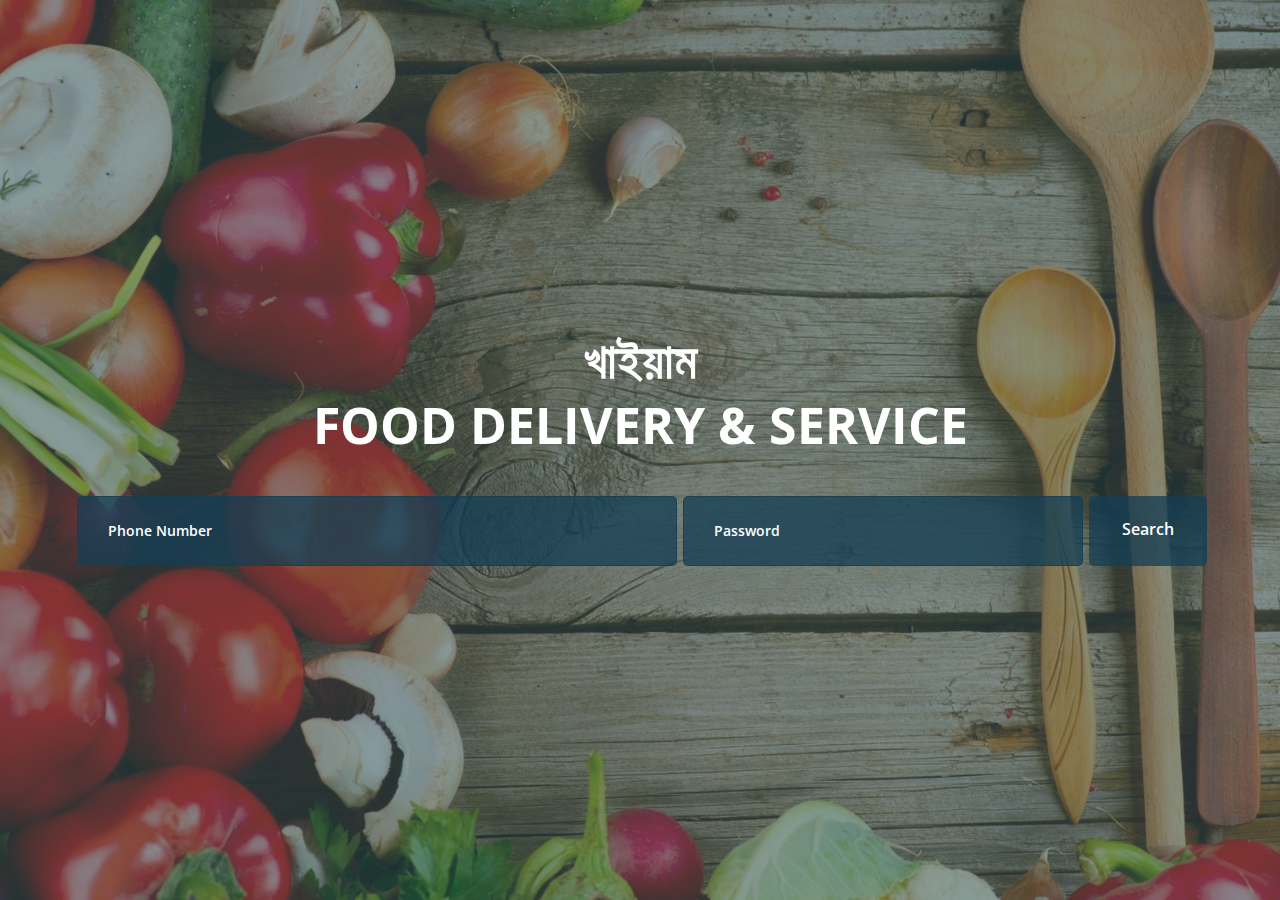
==== commit c0c96a79: "title change" ====
--- a/index.html
+++ b/index.html
@@ -43,7 +43,7 @@
                             <div class="col-lg-12 col-md-12 col-sm-12">
                                 <div class="slider__content">
                                     <div class="slider__inner">
-                                        <h2>“Khaddo”</h2>
+                                        <h2>খাইয়াম</h2>
                                         <h1>food delivery & service</h1>
                                         <div class="slider__input">
                                             <input type="text" placeholder="Phone Number">
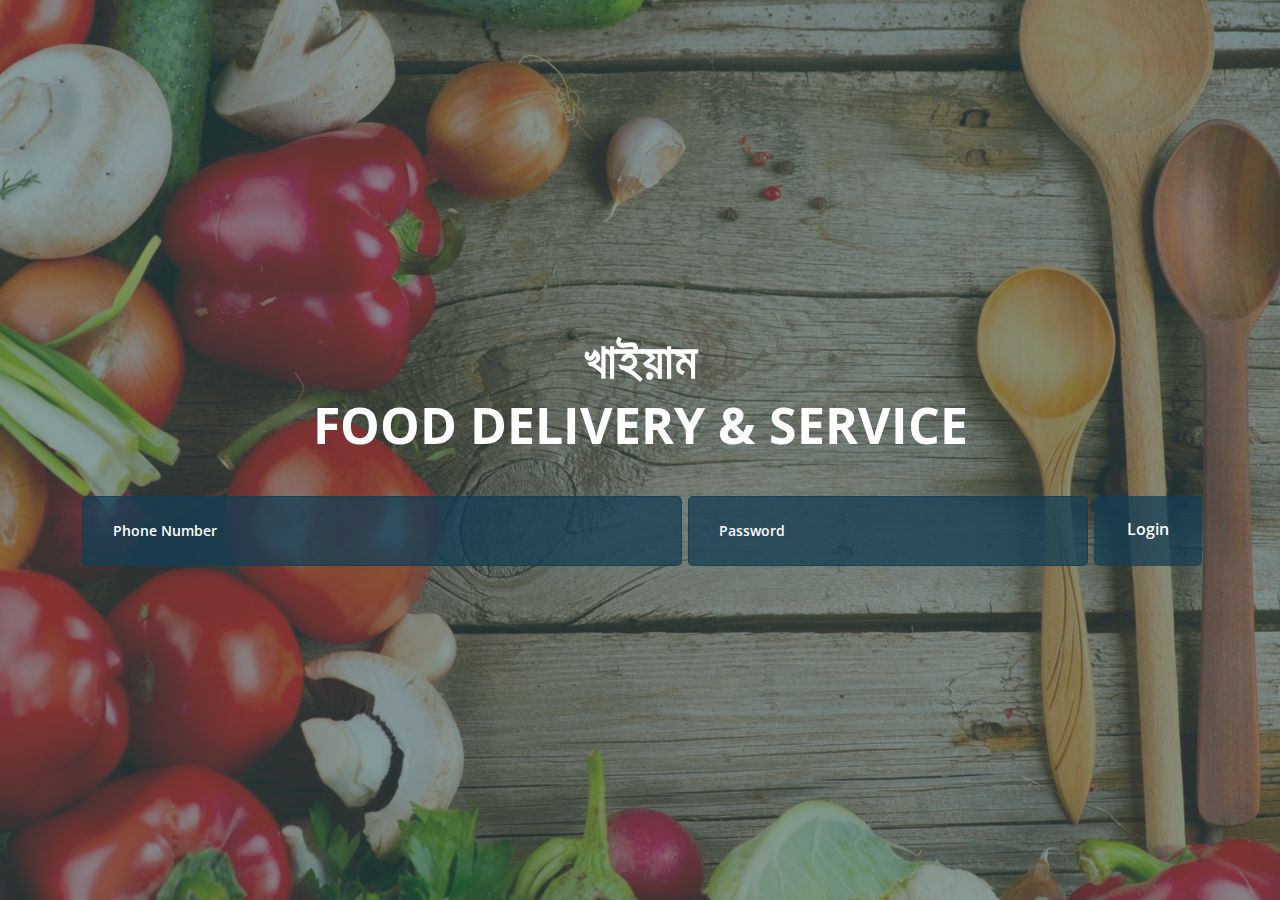
==== commit 8f720364: "button" ====
--- a/index.html
+++ b/index.html
@@ -49,7 +49,7 @@
                                             <input type="text" placeholder="Phone Number">
                                             <input class="res__search" type="password" placeholder="Password">
                                             <div class="src__btn">
-                                                <a href="menu-list.html">Search</a>
+                                                <a href="menu-list.html">Login</a>
                                             </div>
                                         </div>
                                     </div>
